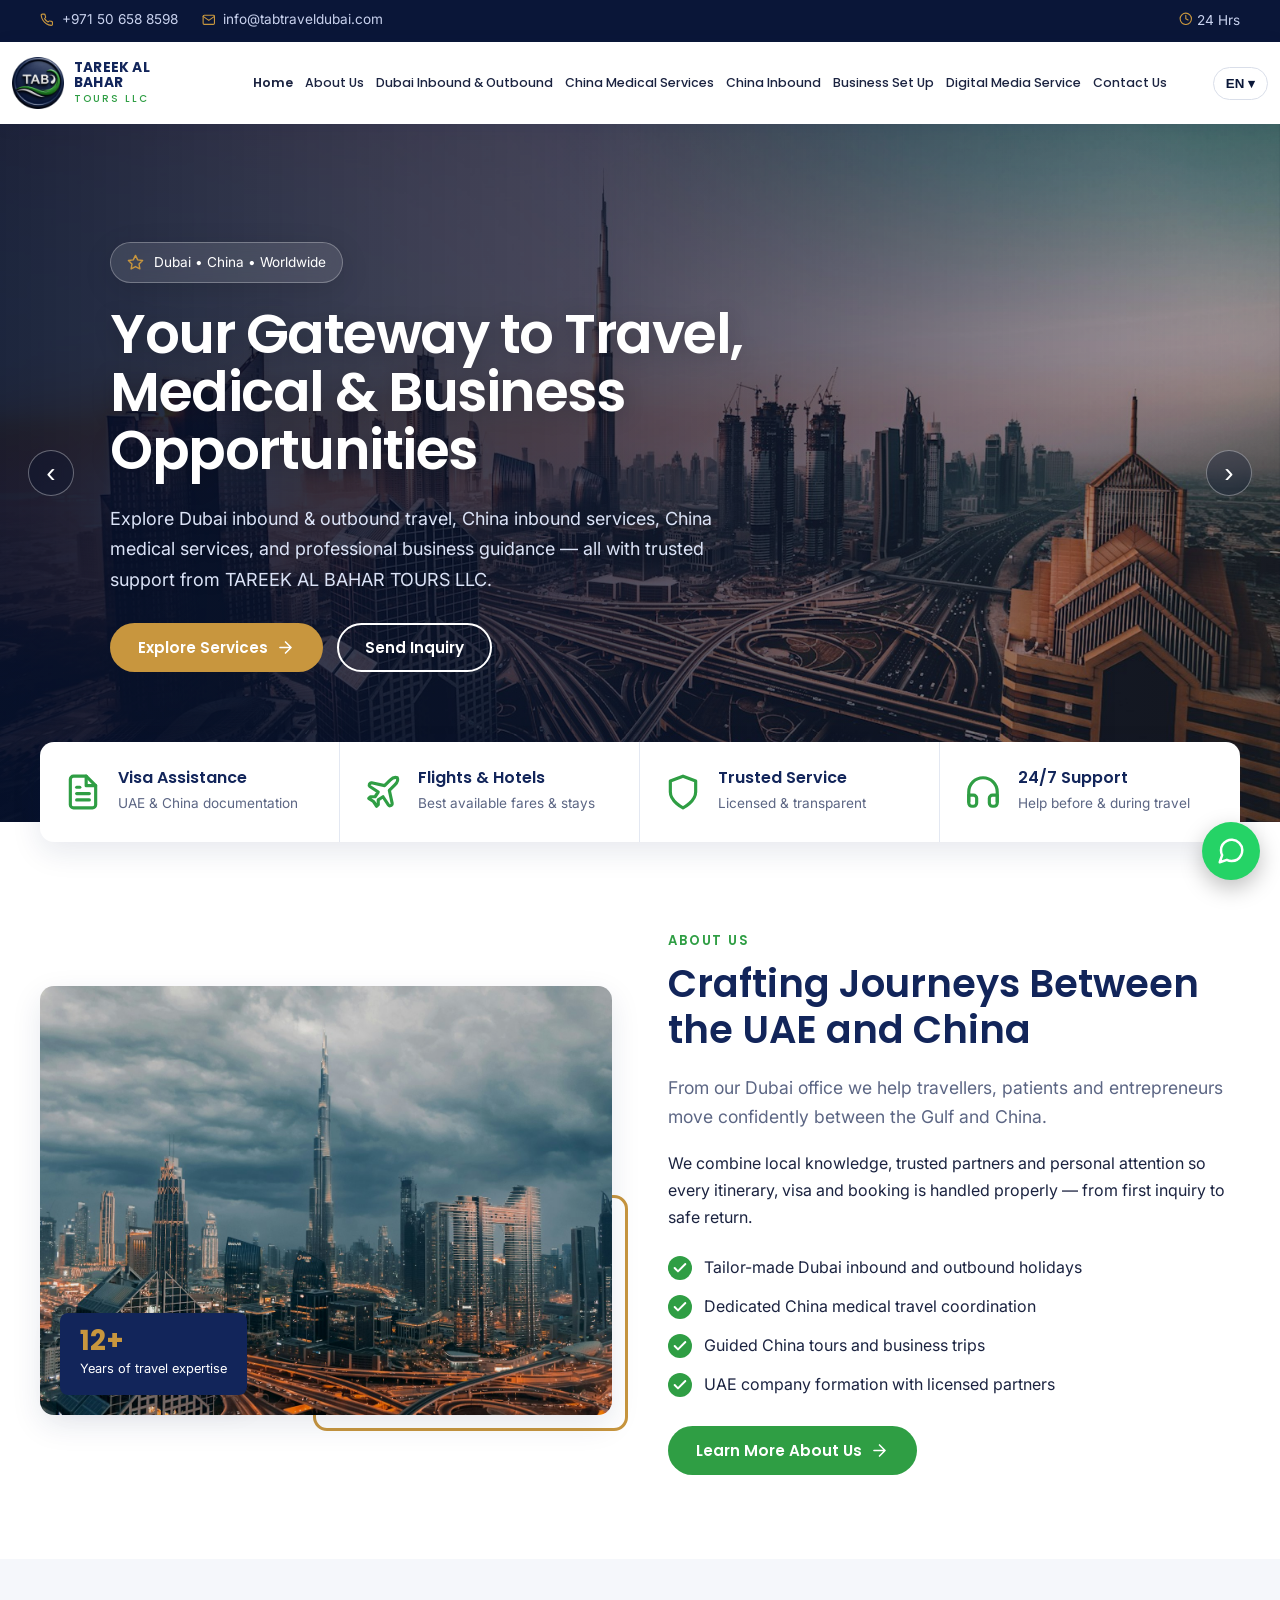
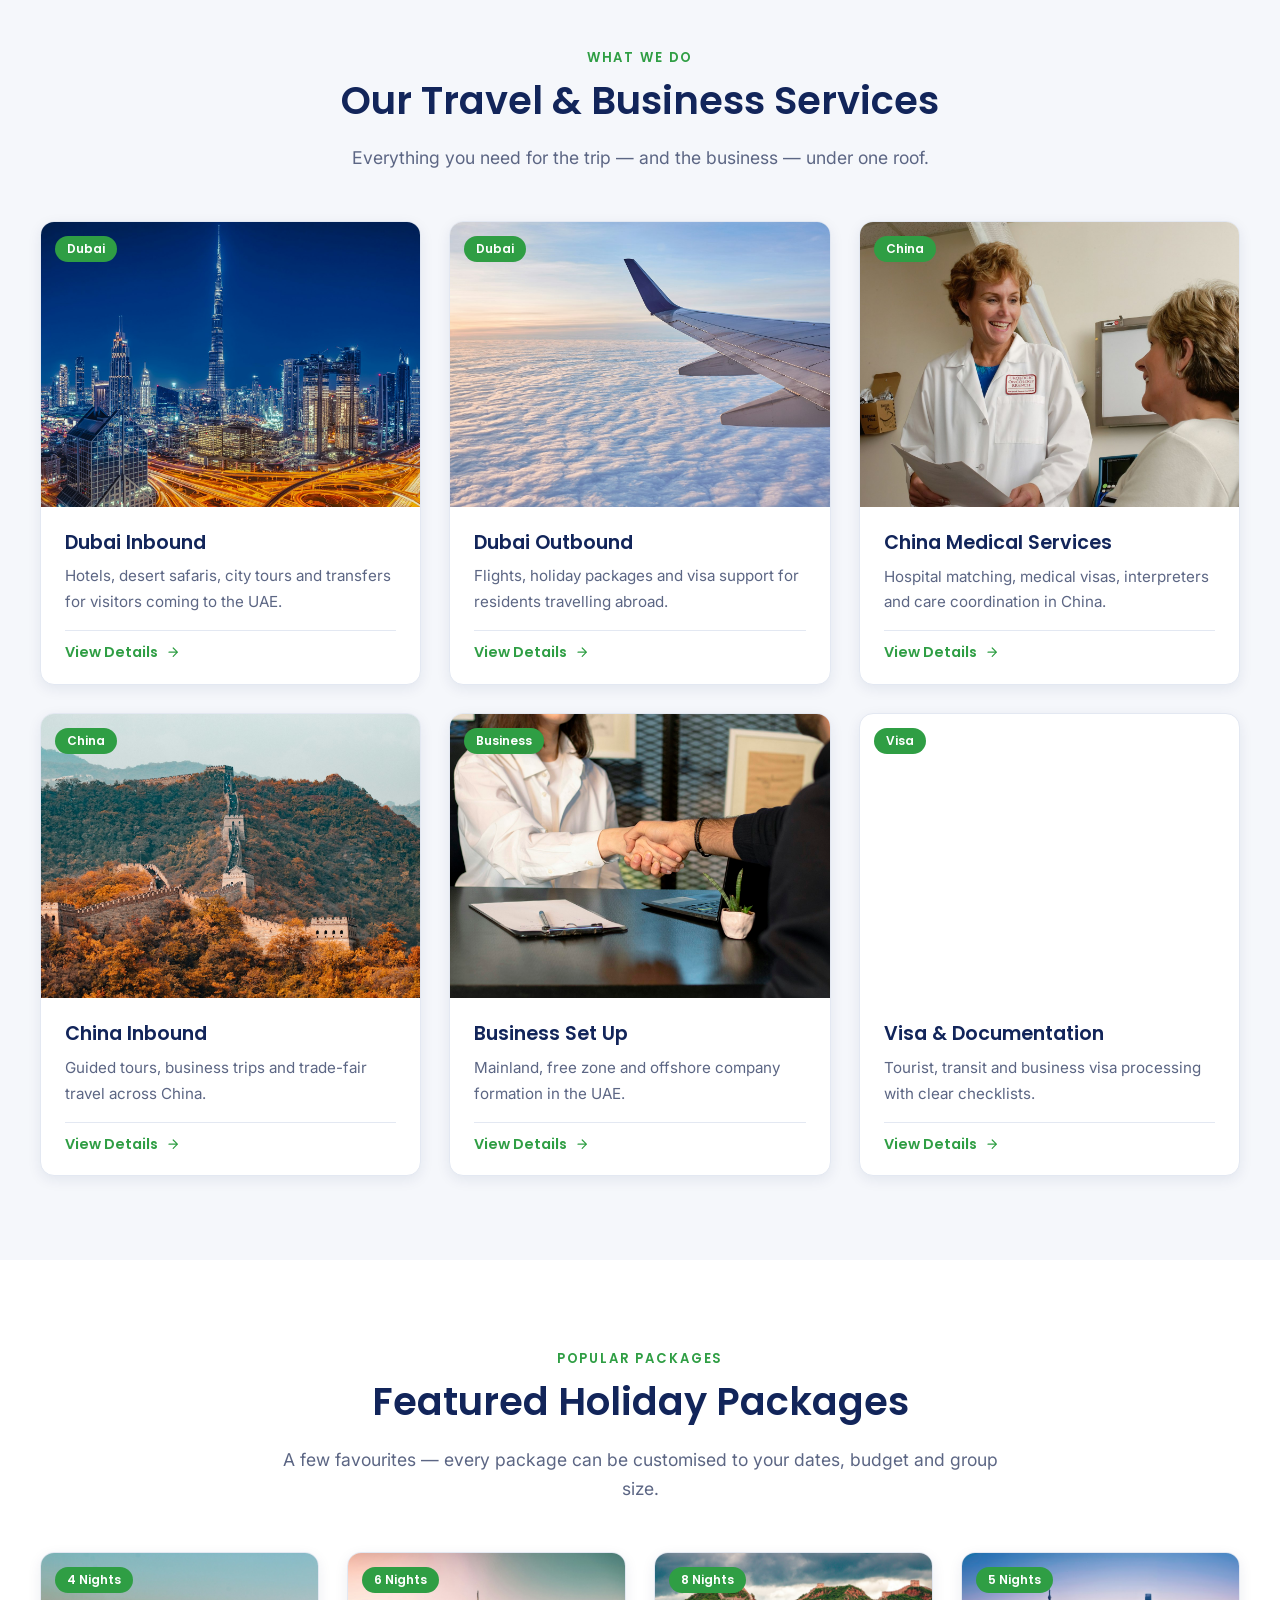
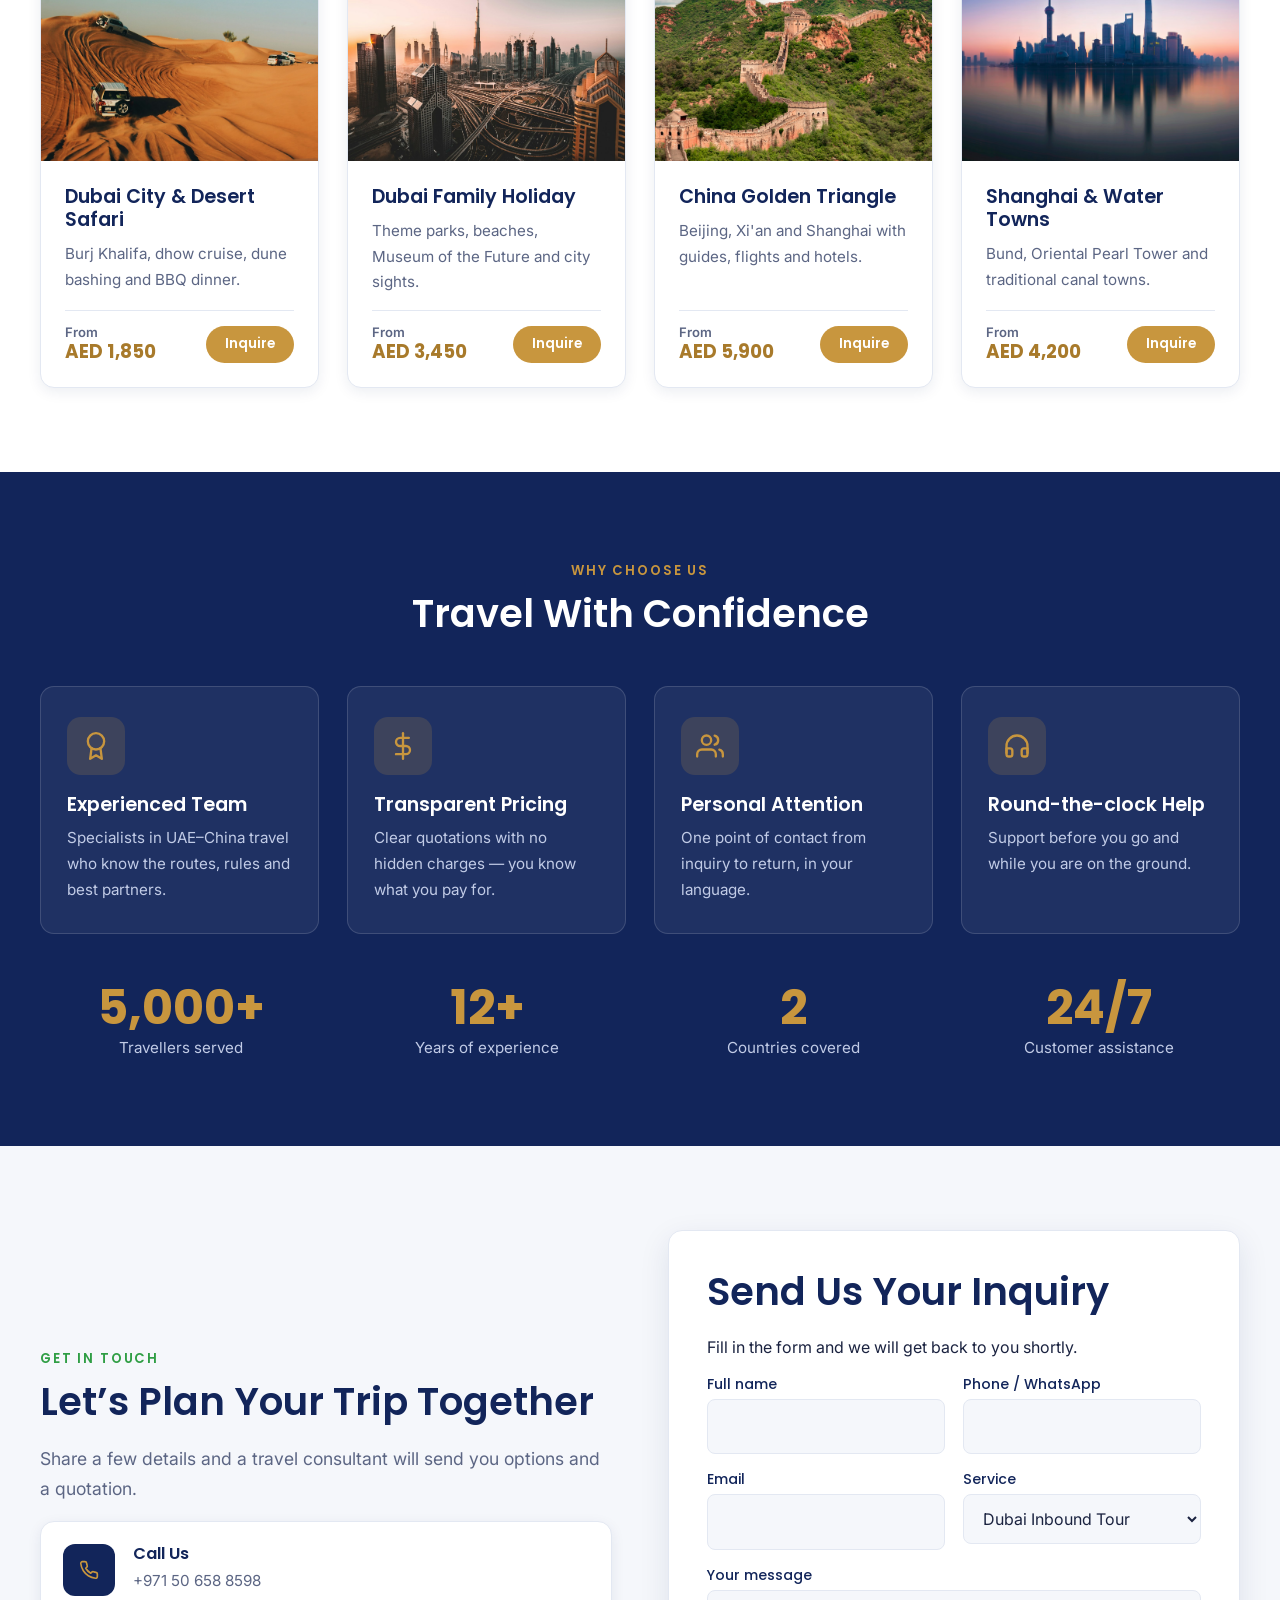
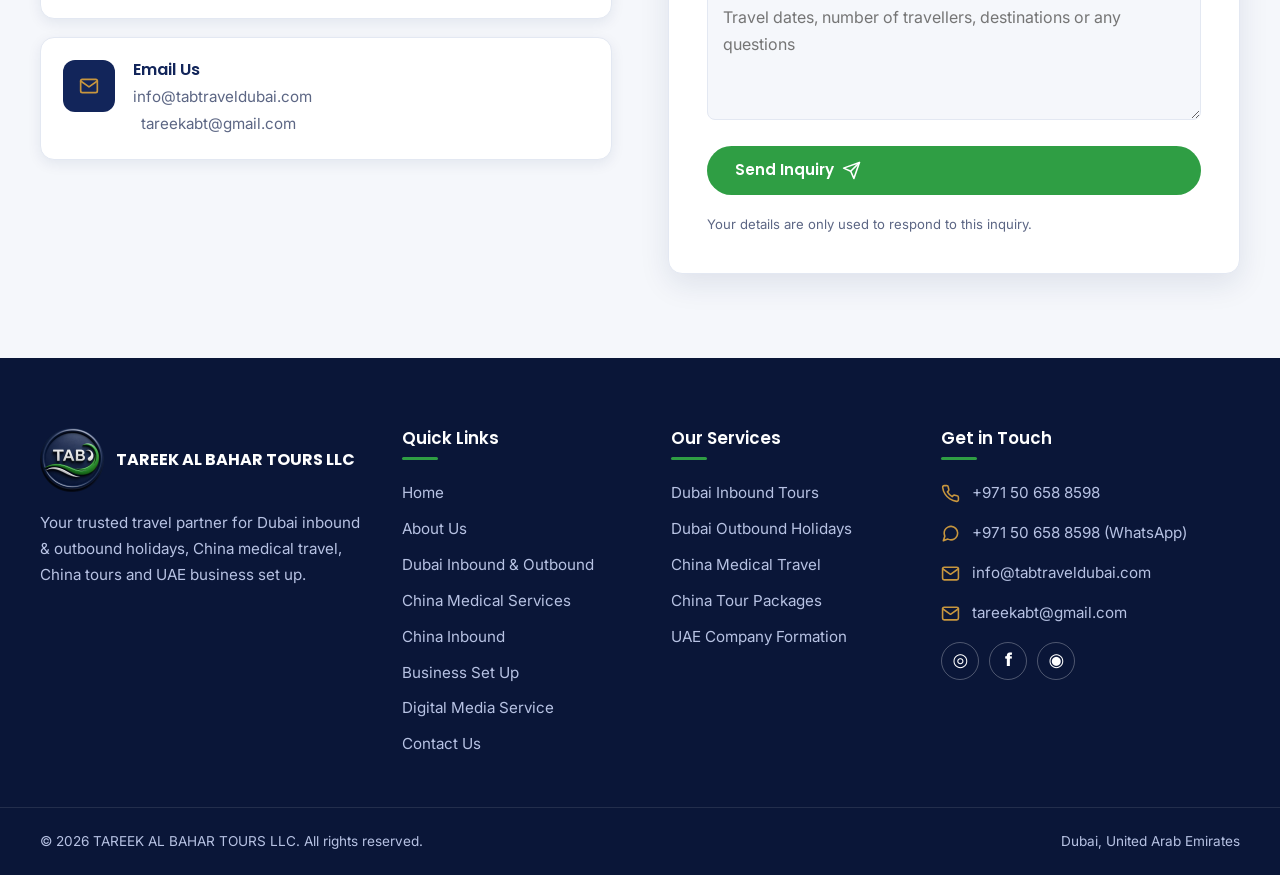
==== index.html @ f05c9b4d "chnaged_abouts" ====
<!DOCTYPE html>

<html lang="en">
<head>
<meta charset="utf-8"/>
<meta content="width=device-width, initial-scale=1" name="viewport"/>
<title>TAREEK AL BAHAR TOURS LLC | Dubai &amp; China Travel Agency</title>
<meta content="TAREEK AL BAHAR TOURS LLC is a Dubai travel agency offering Dubai inbound &amp; outbound holidays, China medical services, China tours and UAE business set up." name="description"/>
<link href="https://www.tareekalbahartours.com/" rel="canonical"/>
<meta content="#12255a" name="theme-color"/>
<meta content="website" property="og:type"/>
<meta content="TAREEK AL BAHAR TOURS LLC" property="og:site_name"/>
<meta content="TAREEK AL BAHAR TOURS LLC | Dubai &amp; China Travel Agency" property="og:title"/>
<meta content="TAREEK AL BAHAR TOURS LLC is a Dubai travel agency offering Dubai inbound &amp; outbound holidays, China medical services, China tours and UAE business set up." property="og:description"/>
<meta content="https://www.tareekalbahartours.com/" property="og:url"/>
<meta content="https://www.tareekalbahartours.com/assets/img/hero-dubai.jpg" property="og:image"/>
<meta content="summary_large_image" name="twitter:card"/>
<link href="assets/img/favicon.png" rel="icon" type="image/png"/>
<link href="assets/img/apple-touch-icon.png" rel="apple-touch-icon"/>
<link href="https://fonts.googleapis.com" rel="preconnect"/>
<link crossorigin="" href="https://fonts.gstatic.com" rel="preconnect"/>
<link href="https://fonts.googleapis.com/css2?family=Inter:wght@400;500;600&amp;family=Poppins:wght@500;600;700&amp;display=swap" rel="stylesheet"/>
<link href="assets/css/style.css" rel="stylesheet"/>
<script type="application/ld+json">
{
  "@context": "https://schema.org",
  "@type": "TravelAgency",
  "name": "TAREEK AL BAHAR TOURS LLC",
  "url": "https://www.tareekalbahartours.com/",
  "logo": "https://www.tareekalbahartours.com/assets/img/logo.png",
  "image": "https://www.tareekalbahartours.com/assets/img/hero-dubai.jpg",
  "telephone": "+971 50 658 8598",
  "email": "info@tabtraveldubai.com",
  "address": {"@type": "PostalAddress", "streetAddress": "Dubai, United Arab Emirates", "addressLocality": "Dubai", "addressCountry": "AE"},
  "areaServed": ["AE", "CN"]
}
</script>
<link as="image" href="assets/img/hero-dubai.jpg" rel="preload"/>
<link as="image" href="assets/img/china-shanghai-night.jpg" rel="preload"/>
</head>
<body>
<svg aria-hidden="true" style="display:none" xmlns="http://www.w3.org/2000/svg"><symbol id="i-phone" viewbox="0 0 24 24"><path d="M22 16.92v3a2 2 0 0 1-2.18 2 19.79 19.79 0 0 1-8.63-3.07 19.5 19.5 0 0 1-6-6 19.79 19.79 0 0 1-3.07-8.67A2 2 0 0 1 4.11 2h3a2 2 0 0 1 2 1.72 12.84 12.84 0 0 0 .7 2.81 2 2 0 0 1-.45 2.11L8.09 9.91a16 16 0 0 0 6 6l1.27-1.27a2 2 0 0 1 2.11-.45 12.84 12.84 0 0 0 2.81.7A2 2 0 0 1 22 16.92z"></path></symbol><symbol id="i-mail" viewbox="0 0 24 24"><path d="M4 4h16a2 2 0 0 1 2 2v12a2 2 0 0 1-2 2H4a2 2 0 0 1-2-2V6a2 2 0 0 1 2-2z"></path><path d="M22 6l-10 7L2 6"></path></symbol><symbol id="i-pin" viewbox="0 0 24 24"><path d="M21 10c0 7-9 13-9 13s-9-6-9-13a9 9 0 0 1 18 0z"></path><circle cx="12" cy="10" r="3"></circle></symbol><symbol id="i-clock" viewbox="0 0 24 24"><circle cx="12" cy="12" r="10"></circle><path d="M12 6v6l4 2"></path></symbol><symbol id="i-check" viewbox="0 0 24 24"><path d="M20 6L9 17l-5-5"></path></symbol><symbol id="i-arrow" viewbox="0 0 24 24"><path d="M5 12h14M12 5l7 7-7 7"></path></symbol><symbol id="i-globe" viewbox="0 0 24 24"><circle cx="12" cy="12" r="10"></circle><path d="M2 12h20"></path><path d="M12 2a15.3 15.3 0 0 1 4 10 15.3 15.3 0 0 1-4 10 15.3 15.3 0 0 1-4-10 15.3 15.3 0 0 1 4-10z"></path></symbol><symbol id="i-briefcase" viewbox="0 0 24 24"><rect height="14" rx="2" width="20" x="2" y="7"></rect><path d="M16 21V5a2 2 0 0 0-2-2h-4a2 2 0 0 0-2 2v16"></path></symbol><symbol id="i-heart" viewbox="0 0 24 24"><path d="M20.84 4.61a5.5 5.5 0 0 0-7.78 0L12 5.67l-1.06-1.06a5.5 5.5 0 0 0-7.78 7.78l1.06 1.06L12 21.23l7.78-7.78 1.06-1.06a5.5 5.5 0 0 0 0-7.78z"></path></symbol><symbol id="i-shield" viewbox="0 0 24 24"><path d="M12 22s8-4 8-10V5l-8-3-8 3v7c0 6 8 10 8 10z"></path></symbol><symbol id="i-users" viewbox="0 0 24 24"><path d="M17 21v-2a4 4 0 0 0-4-4H5a4 4 0 0 0-4 4v2"></path><circle cx="9" cy="7" r="4"></circle><path d="M23 21v-2a4 4 0 0 0-3-3.87"></path><path d="M16 3.13a4 4 0 0 1 0 7.75"></path></symbol><symbol id="i-star" viewbox="0 0 24 24"><polygon points="12 2 15.09 8.26 22 9.27 17 14.14 18.18 21.02 12 17.77 5.82 21.02 7 14.14 2 9.27 8.91 8.26 12 2"></polygon></symbol><symbol id="i-file" viewbox="0 0 24 24"><path d="M14 2H6a2 2 0 0 0-2 2v16a2 2 0 0 0 2 2h12a2 2 0 0 0 2-2V8z"></path><path d="M14 2v6h6"></path><path d="M16 13H8"></path><path d="M16 17H8"></path><path d="M10 9H8"></path></symbol><symbol id="i-send" viewbox="0 0 24 24"><path d="M22 2L11 13"></path><path d="M22 2l-7 20-4-9-9-4 20-7z"></path></symbol><symbol id="i-compass" viewbox="0 0 24 24"><circle cx="12" cy="12" r="10"></circle><polygon points="16.24 7.76 14.12 14.12 7.76 16.24 9.88 9.88 16.24 7.76"></polygon></symbol><symbol id="i-home" viewbox="0 0 24 24"><path d="M3 9l9-7 9 7v11a2 2 0 0 1-2 2H5a2 2 0 0 1-2-2z"></path><path d="M9 22V12h6v10"></path></symbol><symbol id="i-nav" viewbox="0 0 24 24"><polygon points="3 11 22 2 13 21 11 13 3 11"></polygon></symbol><symbol id="i-sun" viewbox="0 0 24 24"><circle cx="12" cy="12" r="5"></circle><path d="M12 1v2M12 21v2M4.22 4.22l1.42 1.42M18.36 18.36l1.42 1.42M1 12h2M21 12h2M4.22 19.78l1.42-1.42M18.36 5.64l1.42-1.42"></path></symbol><symbol id="i-award" viewbox="0 0 24 24"><circle cx="12" cy="8" r="7"></circle><path d="M8.21 13.89L7 23l5-3 5 3-1.21-9.12"></path></symbol><symbol id="i-headset" viewbox="0 0 24 24"><path d="M3 18v-6a9 9 0 0 1 18 0v6"></path><path d="M21 19a2 2 0 0 1-2 2h-1a2 2 0 0 1-2-2v-3a2 2 0 0 1 2-2h3zM3 19a2 2 0 0 0 2 2h1a2 2 0 0 0 2-2v-3a2 2 0 0 0-2-2H3z"></path></symbol><symbol id="i-dollar" viewbox="0 0 24 24"><path d="M12 1v22"></path><path d="M17 5H9.5a3.5 3.5 0 0 0 0 7h5a3.5 3.5 0 0 1 0 7H6"></path></symbol><symbol id="i-chat" viewbox="0 0 24 24"><path d="M21 11.5a8.38 8.38 0 0 1-.9 3.8 8.5 8.5 0 0 1-7.6 4.7 8.38 8.38 0 0 1-3.8-.9L3 21l1.9-5.7a8.38 8.38 0 0 1-.9-3.8 8.5 8.5 0 0 1 4.7-7.6 8.38 8.38 0 0 1 3.8-.9h.5a8.48 8.48 0 0 1 8 8v.5z"></path></symbol><symbol id="i-menu" viewbox="0 0 24 24"><path d="M3 12h18M3 6h18M3 18h18"></path></symbol><symbol id="i-building" viewbox="0 0 24 24"><rect height="20" rx="2" width="16" x="4" y="2"></rect><path d="M9 22v-4h6v4"></path><path d="M8 6h.01M12 6h.01M16 6h.01M8 10h.01M12 10h.01M16 10h.01M8 14h.01M12 14h.01M16 14h.01"></path></symbol><symbol id="i-clipboard" viewbox="0 0 24 24"><path d="M16 4h2a2 2 0 0 1 2 2v14a2 2 0 0 1-2 2H6a2 2 0 0 1-2-2V6a2 2 0 0 1 2-2h2"></path><rect height="4" rx="1" width="8" x="8" y="2"></rect></symbol><symbol id="i-map" viewbox="0 0 24 24"><path d="M1 6v16l7-4 8 4 7-4V2l-7 4-8-4-7 4z"></path><path d="M8 2v16"></path><path d="M16 6v16"></path></symbol><symbol id="i-calendar" viewbox="0 0 24 24"><rect height="18" rx="2" width="18" x="3" y="4"></rect><path d="M16 2v4M8 2v4M3 10h18"></path></symbol><symbol id="i-plane" viewbox="0 0 24 24"><path d="M17.8 19.2L16 11l3.5-3.5C21 6 21.5 4 21 3c-1-.5-3 0-4.5 1.5L13 8 4.8 6.2c-.5-.1-.9.1-1.1.5l-.3.5c-.2.5-.1 1 .3 1.3L9 12l-2 3H4l-1 1 3 2 2 3 1-1v-3l3-2 3.5 5.3c.3.4.8.5 1.3.3l.5-.2c.4-.3.6-.7.5-1.2z"></path></symbol><symbol id="i-stetho" viewbox="0 0 24 24"><path d="M4.8 2.3A.3.3 0 1 0 5 2H4a2 2 0 0 0-2 2v5a6 6 0 0 0 6 6 6 6 0 0 0 6-6V4a2 2 0 0 0-2-2h-1a.2.2 0 1 0 .3.3"></path><path d="M8 15v1a6 6 0 0 0 6 6 6 6 0 0 0 6-6v-4"></path><circle cx="20" cy="10" r="2"></circle></symbol><symbol id="i-translate" viewbox="0 0 24 24"><path d="M5 8l6 6"></path><path d="M4 14l6-6 2-3"></path><path d="M2 5h12"></path><path d="M7 2h1"></path><path d="M22 22l-5-10-5 10"></path><path d="M14 18h6"></path></symbol><symbol id="i-bed" viewbox="0 0 24 24"><path d="M2 4v16"></path><path d="M2 8h18a2 2 0 0 1 2 2v10"></path><path d="M2 17h20"></path><path d="M6 8v9"></path></symbol></svg>
<a class="skip-link" href="#main">Skip to content</a>
<div id="site-header"><div class="topbar">
<div class="container topbar__inner">
<ul class="topbar__list">
<li><a href="tel:+971506588598"><svg aria-hidden="true" class="icon"><use href="#i-phone"></use></svg> +971 50 658 8598</a></li>
<li><a href="mailto:info@tabtraveldubai.com"><svg aria-hidden="true" class="icon"><use href="#i-mail"></use></svg> info@tabtraveldubai.com</a></li>
</ul>
<ul class="topbar__list topbar__list--right">
<li><svg aria-hidden="true" class="icon"><use href="#i-clock"></use></svg> 24 Hrs</li>
</ul>
</div>
</div>
<header class="site-header">
<div class="container site-header__inner">
<a aria-label="TAREEK AL BAHAR TOURS LLC – home" class="brand" aria-current="page" href="./index.html">
<img alt="TAREEK AL BAHAR TOURS logo" height="512" src="./assets/img/logo.png" width="512"/>
<span class="brand__name">TAREEK AL BAHAR<small>TOURS LLC</small></span>
</a>
<nav aria-label="Main navigation" class="main-nav" id="main-nav">
<ul class="main-nav__list"><li><a aria-current="page" href="./index.html">Home</a></li><li><a href="./about-us/index.html">About Us</a></li><li><a href="./dubai-inbound-outbound/index.html">Dubai Inbound &amp; Outbound</a></li><li><a href="./china-medical-services/index.html">China Medical Services</a></li><li><a href="./china-inbound/index.html">China Inbound</a></li><li><a href="./business-setup/index.html">Business Set Up</a></li><li><a href="./digital-media-service/index.html">Digital Media Service</a></li><li><a href="./contact-us/index.html">Contact Us</a></li></ul>
</nav>
<div class="header-cta">
<a class="btn btn--primary btn--sm" href="./contact-us/index.html">Send Inquiry</a>
<div class="lang-switcher"><button aria-label="Change language" class="lang-btn" type="button"><span>EN</span> ▾</button><div class="lang-menu"><button class="lang-option" data-lang="en" type="button">English</button><button class="lang-option" data-lang="zh" type="button">中文</button><button class="lang-option" data-lang="ar" type="button">العربية</button></div></div><button aria-controls="main-nav" aria-expanded="false" aria-label="Toggle menu" class="nav-toggle" type="button"><svg aria-hidden="true" class="icon"><use href="#i-menu"></use></svg></button>
</div>
</div>
</header></div>
<main id="main">
<section class="hero hero--slider" data-hero-slider="">
<div aria-hidden="true" class="hero__slides">
<div class="hero__slide is-active" style="background-image:url('assets/img/hero-dubai.jpg')"></div>
<div class="hero__slide" style="background-image:url('assets/img/china-shanghai-night.jpg')"></div>
<div class="hero__slide" style="background-image:url('assets/img/medical-clinic.jpg')"></div>
<div class="hero__slide" style="background-image:url('assets/img/business-meeting.jpg')"></div>
</div>
<div class="container hero__content hero__content--animated">
<span class="hero__badge"><svg aria-hidden="true" class="icon"><use href="#i-star"></use></svg> Dubai • China • Worldwide</span>
<h1>Your Gateway to Travel, Medical &amp; Business Opportunities</h1>
<p>Explore Dubai inbound &amp; outbound travel, China inbound services, China medical services, and professional business guidance — all with trusted support from TAREEK AL BAHAR TOURS LLC.</p>
<div class="hero__actions">
<a class="btn btn--primary" href="#services">Explore Services <svg aria-hidden="true" class="icon"><use href="#i-arrow"></use></svg></a>
<a class="btn btn--outline" href="contact-us/index.html">Send Inquiry</a>
</div>
</div>
<button aria-label="Previous slide" class="hero__arrow hero__arrow--prev" type="button">‹</button><button aria-label="Next slide" class="hero__arrow hero__arrow--next" type="button">›</button><div aria-label="Hero slides" class="hero__dots"><button aria-label="Slide 1" class="hero__dot is-active"></button><button aria-label="Slide 2" class="hero__dot"></button><button aria-label="Slide 3" class="hero__dot"></button><button aria-label="Slide 4" class="hero__dot"></button></div></section>
<section aria-label="Highlights" class="quick-strip">
<div class="container">
<div class="quick-strip__grid">
<div class="quick-strip__item"><svg aria-hidden="true" class="icon"><use href="#i-file"></use></svg><div><strong>Visa Assistance</strong><span>UAE &amp; China documentation</span></div></div>
<div class="quick-strip__item"><svg aria-hidden="true" class="icon"><use href="#i-plane"></use></svg><div><strong>Flights &amp; Hotels</strong><span>Best available fares &amp; stays</span></div></div>
<div class="quick-strip__item"><svg aria-hidden="true" class="icon"><use href="#i-shield"></use></svg><div><strong>Trusted Service</strong><span>Licensed &amp; transparent</span></div></div>
<div class="quick-strip__item"><svg aria-hidden="true" class="icon"><use href="#i-headset"></use></svg><div><strong>24/7 Support</strong><span>Help before &amp; during travel</span></div></div>
</div>
</div>
</section>
<section aria-labelledby="about-title" class="section reveal-section">
<div class="container split">
<div class="split__media">
<img alt="Downtown Dubai skyline with Burj Khalifa" decoding="async" height="1040" loading="lazy" src="assets/img/dubai-skyline.jpg" width="1600"/>
<div class="split__badge"><strong>12+</strong><span>Years of travel expertise</span></div>
</div>
<div>
<span class="eyebrow">About Us</span>
<h2 id="about-title">Crafting Journeys Between the UAE and China</h2>
<p class="lead">From our Dubai office we help travellers, patients and entrepreneurs move confidently between the Gulf and China.</p>
<p>We combine local knowledge, trusted partners and personal attention so every itinerary, visa and booking is handled properly — from first inquiry to safe return.</p>
<ul class="check-list"><li><svg aria-hidden="true" class="icon"><use href="#i-check"></use></svg> <span>Tailor-made Dubai inbound and outbound holidays</span></li><li><svg aria-hidden="true" class="icon"><use href="#i-check"></use></svg> <span>Dedicated China medical travel coordination</span></li><li><svg aria-hidden="true" class="icon"><use href="#i-check"></use></svg> <span>Guided China tours and business trips</span></li><li><svg aria-hidden="true" class="icon"><use href="#i-check"></use></svg> <span>UAE company formation with licensed partners</span></li></ul>
<a class="btn btn--green" href="about-us/index.html">Learn More About Us <svg aria-hidden="true" class="icon"><use href="#i-arrow"></use></svg></a>
</div>
</div>
</section>
<section aria-labelledby="services-title" class="section reveal-section section--alt" id="services">
<div class="container">
<div class="section-head"><span class="eyebrow">What We Do</span><h2 id="services-title">Our Travel &amp; Business Services</h2><p class="lead">Everything you need for the trip — and the business — under one roof.</p></div>
<div class="grid grid--3">
<article class="card"><div class="card__media"><img alt="Dubai skyline at night" decoding="async" height="1067" loading="lazy" src="assets/img/dubai-night.jpg" width="1600"/><span class="card__tag">Dubai</span></div><div class="card__body"><h3>Dubai Inbound</h3><p>Hotels, desert safaris, city tours and transfers for visitors coming to the UAE.</p><div class="card__foot"><a class="card__link" href="dubai-inbound-outbound/index.html#inbound">View Details <svg aria-hidden="true" class="icon"><use href="#i-arrow"></use></svg></a></div></div></article>
<article class="card"><div class="card__media"><img alt="Aeroplane wing above the clouds" decoding="async" height="1067" loading="lazy" src="assets/img/travel-flight.jpg" width="1600"/><span class="card__tag">Dubai</span></div><div class="card__body"><h3>Dubai Outbound</h3><p>Flights, holiday packages and visa support for residents travelling abroad.</p><div class="card__foot"><a class="card__link" href="dubai-inbound-outbound/index.html#outbound">View Details <svg aria-hidden="true" class="icon"><use href="#i-arrow"></use></svg></a></div></div></article>
<article class="card"><div class="card__media"><img alt="Doctor consulting a patient" decoding="async" height="1043" loading="lazy" src="assets/img/medical-consult.jpg" width="1600"/><span class="card__tag">China</span></div><div class="card__body"><h3>China Medical Services</h3><p>Hospital matching, medical visas, interpreters and care coordination in China.</p><div class="card__foot"><a class="card__link" href="china-medical-services/index.html">View Details <svg aria-hidden="true" class="icon"><use href="#i-arrow"></use></svg></a></div></div></article>
<article class="card"><div class="card__media"><img alt="Great Wall of China" decoding="async" height="1067" loading="lazy" src="assets/img/china-wall.jpg" width="1600"/><span class="card__tag">China</span></div><div class="card__body"><h3>China Inbound</h3><p>Guided tours, business trips and trade-fair travel across China.</p><div class="card__foot"><a class="card__link" href="china-inbound/index.html">View Details <svg aria-hidden="true" class="icon"><use href="#i-arrow"></use></svg></a></div></div></article>
<article class="card"><div class="card__media"><img alt="Business partners shaking hands" decoding="async" height="1066" loading="lazy" src="assets/img/business-handshake.jpg" width="1600"/><span class="card__tag">Business</span></div><div class="card__body"><h3>Business Set Up</h3><p>Mainland, free zone and offshore company formation in the UAE.</p><div class="card__foot"><a class="card__link" href="business-setup/index.html">View Details <svg aria-hidden="true" class="icon"><use href="#i-arrow"></use></svg></a></div></div></article>
<article class="card"><div class="card__media"><img alt="Camels resting in the Dubai desert" decoding="async" height="1210" loading="lazy" src="assets/img/dubai-desert.jpg" width="1600"/><span class="card__tag">Visa</span></div><div class="card__body"><h3>Visa &amp; Documentation</h3><p>Tourist, transit and business visa processing with clear checklists.</p><div class="card__foot"><a class="card__link" href="dubai-inbound-outbound/index.html#visas">View Details <svg aria-hidden="true" class="icon"><use href="#i-arrow"></use></svg></a></div></div></article>
</div>
</div>
</section>
<section aria-labelledby="packages-title" class="section reveal-section">
<div class="container">
<div class="section-head"><span class="eyebrow">Popular Packages</span><h2 id="packages-title">Featured Holiday Packages</h2><p class="lead">A few favourites — every package can be customised to your dates, budget and group size.</p></div>
<div class="grid grid--4">
<article class="card"><div class="card__media"><img alt="Desert safari vehicles on the dunes" decoding="async" height="1067" loading="lazy" src="assets/img/dubai-safari.jpg" width="1600"/><span class="card__tag">4 Nights</span></div><div class="card__body"><h3>Dubai City &amp; Desert Safari</h3><p>Burj Khalifa, dhow cruise, dune bashing and BBQ dinner.</p><div class="card__foot"><span class="card__price">From<strong>AED 1,850</strong></span><a class="btn btn--primary btn--sm" href="contact-us/index.html">Inquire</a></div></div></article>
<article class="card"><div class="card__media"><img alt="Burj Khalifa and Dubai highways" decoding="async" height="1067" loading="lazy" src="assets/img/hero-dubai.jpg" width="1600"/><span class="card__tag">6 Nights</span></div><div class="card__body"><h3>Dubai Family Holiday</h3><p>Theme parks, beaches, Museum of the Future and city sights.</p><div class="card__foot"><span class="card__price">From<strong>AED 3,450</strong></span><a class="btn btn--primary btn--sm" href="contact-us/index.html">Inquire</a></div></div></article>
<article class="card"><div class="card__media"><img alt="Great Wall winding over green mountains" decoding="async" height="1067" loading="lazy" src="assets/img/china-wall-green.jpg" width="1600"/><span class="card__tag">8 Nights</span></div><div class="card__body"><h3>China Golden Triangle</h3><p>Beijing, Xi'an and Shanghai with guides, flights and hotels.</p><div class="card__foot"><span class="card__price">From<strong>AED 5,900</strong></span><a class="btn btn--primary btn--sm" href="contact-us/index.html">Inquire</a></div></div></article>
<article class="card"><div class="card__media"><img alt="Shanghai skyline reflecting in the river" decoding="async" height="917" loading="lazy" src="assets/img/china-shanghai.jpg" width="1600"/><span class="card__tag">5 Nights</span></div><div class="card__body"><h3>Shanghai &amp; Water Towns</h3><p>Bund, Oriental Pearl Tower and traditional canal towns.</p><div class="card__foot"><span class="card__price">From<strong>AED 4,200</strong></span><a class="btn btn--primary btn--sm" href="contact-us/index.html">Inquire</a></div></div></article>
</div>
</div>
</section>
<section aria-labelledby="why-title" class="section reveal-section section--navy">
<div class="container">
<div class="section-head"><span class="eyebrow">Why Choose Us</span><h2 id="why-title">Travel With Confidence</h2></div>
<div class="grid grid--4"><div class="icon-box"><div class="icon-box__icon"><svg aria-hidden="true" class="icon"><use href="#i-award"></use></svg></div><h3>Experienced Team</h3><p>Specialists in UAE–China travel who know the routes, rules and best partners.</p></div><div class="icon-box"><div class="icon-box__icon"><svg aria-hidden="true" class="icon"><use href="#i-dollar"></use></svg></div><h3>Transparent Pricing</h3><p>Clear quotations with no hidden charges — you know what you pay for.</p></div><div class="icon-box"><div class="icon-box__icon"><svg aria-hidden="true" class="icon"><use href="#i-users"></use></svg></div><h3>Personal Attention</h3><p>One point of contact from inquiry to return, in your language.</p></div><div class="icon-box"><div class="icon-box__icon"><svg aria-hidden="true" class="icon"><use href="#i-headset"></use></svg></div><h3>Round-the-clock Help</h3><p>Support before you go and while you are on the ground.</p></div></div>
<div class="section-gap"></div>
<div class="stats"><div class="stats__item"><strong>5,000+</strong><span>Travellers served</span></div><div class="stats__item"><strong>12+</strong><span>Years of experience</span></div><div class="stats__item"><strong>2</strong><span>Countries covered</span></div><div class="stats__item"><strong>24/7</strong><span>Customer assistance</span></div></div>
</div>
</section>
<section aria-labelledby="enquiry-title" class="section reveal-section section--alt">
<div class="container split">
<div>
<span class="eyebrow">Get in Touch</span>
<h2 id="enquiry-title">Let’s Plan Your Trip Together</h2>
<p class="lead">Share a few details and a travel consultant will send you options and a quotation.</p>
<div class="contact-cards">
<div class="contact-card"><div class="contact-card__icon"><svg aria-hidden="true" class="icon"><use href="#i-phone"></use></svg></div><div><h3>Call Us</h3><a href="tel:+971506588598">+971 50 658 8598</a></div></div>
<div class="contact-card"><div class="contact-card__icon"><svg aria-hidden="true" class="icon"><use href="#i-mail"></use></svg></div><div><h3>Email Us</h3><a href="mailto:info@tabtraveldubai.com">info@tabtraveldubai.com</a> <span class="additional-email" style="display:inline-block;margin-left:8px"><a href="mailto:tareekabt@gmail.com">tareekabt@gmail.com</a></span></div></div>
</div>
</div>
<div class="form-card">
<h2>Send Us Your Inquiry</h2>
<p>Fill in the form and we will get back to you shortly.</p>
<form action="#" class="form" data-enquiry="" data-whatsapp="971506588598" method="post">
<div class="form__row">
<div><label for="f-name">Full name</label><input autocomplete="name" id="f-name" name="Name" required="" type="text"/></div>
<div><label for="f-phone">Phone / WhatsApp</label><input autocomplete="tel" id="f-phone" name="Phone" required="" type="tel"/></div>
</div>
<div class="form__row">
<div><label for="f-email">Email</label><input autocomplete="email" id="f-email" name="Email" required="" type="email"/></div>
<div><label for="f-service">Service</label><select id="f-service" name="Service"><option>Dubai Inbound Tour</option><option>Dubai Outbound Holiday</option><option>UAE / Other Visa</option><option>China Medical Services</option><option>China Inbound Tour</option><option>Business Set Up</option><option>Other</option></select></div>
</div>
<div><label for="f-msg">Your message</label><textarea id="f-msg" name="Message" placeholder="Travel dates, number of travellers, destinations or any questions"></textarea></div>
<button class="btn btn--green" type="submit">Send Inquiry <svg aria-hidden="true" class="icon"><use href="#i-send"></use></svg></button>
<p class="form__status" role="status">Thank you! Your inquiry is opening in WhatsApp — press send to reach our team.</p>
<p class="form__note">Your details are only used to respond to this inquiry.</p>
</form>
</div>
</div>
</section>
</main>
<div id="site-footer"><footer class="site-footer">
<div class="container footer-grid">
<div>
<div class="footer-brand">
<img alt="TAREEK AL BAHAR TOURS logo" height="512" loading="lazy" src="./assets/img/logo.png" width="512"/>
<span>TAREEK AL BAHAR TOURS LLC</span>
</div>
<p>Your trusted travel partner for Dubai inbound &amp; outbound holidays, China medical travel, China tours and UAE business set up.</p>
</div>
<div>
<h3>Quick Links</h3>
<ul class="footer-links"><li><a href="./index.html">Home</a></li><li><a href="./about-us/index.html">About Us</a></li><li><a href="./dubai-inbound-outbound/index.html">Dubai Inbound &amp; Outbound</a></li><li><a href="./china-medical-services/index.html">China Medical Services</a></li><li><a href="./china-inbound/index.html">China Inbound</a></li><li><a href="./business-setup/index.html">Business Set Up</a></li><li><a href="./digital-media-service/index.html">Digital Media Service</a></li><li><a href="./contact-us/index.html">Contact Us</a></li></ul>
</div>
<div>
<h3>Our Services</h3>
<ul class="footer-links">
<li><a href="./dubai-inbound-outbound/index.html#inbound">Dubai Inbound Tours</a></li>
<li><a href="./dubai-inbound-outbound/index.html#outbound">Dubai Outbound Holidays</a></li>
<li><a href="./china-medical-services/index.html">China Medical Travel</a></li>
<li><a href="./china-inbound/index.html">China Tour Packages</a></li>
<li><a href="./business-setup/index.html">UAE Company Formation</a></li>
</ul>
</div>
<div>
<h3>Get in Touch</h3>
<ul class="footer-contact">

<li><svg aria-hidden="true" class="icon"><use href="#i-phone"></use></svg> <a href="tel:+971506588598">+971 50 658 8598</a></li>
<li><svg aria-hidden="true" class="icon"><use href="#i-chat"></use></svg> <a href="https://wa.me/971506588598" rel="noopener">+971 50 658 8598 (WhatsApp)</a></li>
<li><svg aria-hidden="true" class="icon"><use href="#i-mail"></use></svg> <a href="mailto:info@tabtraveldubai.com">info@tabtraveldubai.com</a></li>
<li><svg aria-hidden="true" class="icon"><use href="#i-mail"></use></svg> <a href="mailto:tareekabt@gmail.com">tareekabt@gmail.com</a></li>
</ul>
<div aria-label="Social media" class="footer-social">
<a aria-label="Instagram" href="https://www.instagram.com/tareekalbahartours?utm_source=qr&amp;stkn=MTVqbTQ5ZHkzc3pwcg%3D%3D" rel="noopener" target="_blank" title="Instagram"><span aria-hidden="true">◎</span></a>
<a aria-label="Facebook" href="https://www.facebook.com/profile.php?id=61575330358306&amp;sk=reels_tab" rel="noopener" target="_blank" title="Facebook"><span aria-hidden="true">f</span></a>
<a aria-label="Snapchat" href="https://www.snapchat.com/@tareekalbahar?share_id=qmHaPiD9VFw&amp;locale=en-GB" rel="noopener" target="_blank" title="Snapchat"><span aria-hidden="true">◉</span></a>
</div>
</div>
</div>
<div class="footer-bottom">
<div class="container footer-bottom__inner">
<span>© 2026 TAREEK AL BAHAR TOURS LLC. All rights reserved.</span>
<span>Dubai, United Arab Emirates</span>
</div>
</div>
</footer>
<a aria-label="Chat with us on WhatsApp" class="whatsapp-float" href="https://wa.me/971506588598" rel="noopener"><svg aria-hidden="true" class="icon"><use href="#i-chat"></use></svg></a></div>
<script defer="" src="assets/js/components.js?v=media-20261008-2"></script>
<script defer="" src="assets/js/main.js"></script>
<div aria-hidden="true" id="google_translate_element"></div><script src="https://translate.google.com/translate_a/element.js?cb=googleTranslateElementInit"></script></body>
</html>
---- assets/css/style.css ----
/* ==========================================================================
   TAREEK AL BAHAR TOURS LLC — global stylesheet
   Structure: tokens > base > layout > components > sections > utilities
   Every block is a self-contained section (.section) made of a .container
   plus reusable components, so it maps 1:1 to Elementor sections/widgets.
   ========================================================================== */

/* ---------- 1. Design tokens ---------- */
:root {
  --navy: #12255a;
  --navy-dark: #0a1638;
  --navy-soft: #1c3478;
  --green: #2f9e44;
  --green-dark: #23782f;
  --gold: #c8963e;
  --gold-dark: #a87a2b;
  --ink: #1b2340;
  --muted: #5c6684;
  --line: #e3e8f2;
  --bg: #f5f7fb;
  --white: #ffffff;

  --font-head: "Poppins", "Segoe UI", system-ui, sans-serif;
  --font-body: "Inter", "Segoe UI", system-ui, sans-serif;

  --radius: 14px;
  --radius-sm: 8px;
  --shadow: 0 10px 30px rgba(18, 37, 90, 0.1);
  --shadow-sm: 0 4px 14px rgba(18, 37, 90, 0.08);
  --container: 1200px;
  --header-h: 84px;
}

/* ---------- 2. Base ---------- */
*,
*::before,
*::after {
  box-sizing: border-box;
}
html {
  scroll-behavior: smooth;
  scroll-padding-top: 100px;
}
body {
  margin: 0;
  font-family: var(--font-body);
  font-size: 16px;
  line-height: 1.7;
  color: var(--ink);
  background: var(--white);
  -webkit-font-smoothing: antialiased;
}
img {
  max-width: 100%;
  height: auto;
  display: block;
}
a {
  color: var(--navy);
  text-decoration: none;
  transition: color 0.2s;
}
a:hover {
  color: var(--green);
}
h1,
h2,
h3,
h4 {
  font-family: var(--font-head);
  color: var(--navy);
  line-height: 1.2;
  margin: 0 0 0.5em;
  font-weight: 600;
}
h1 {
  font-size: clamp(2rem, 4.6vw, 3.4rem);
}
h2 {
  font-size: clamp(1.7rem, 3vw, 2.4rem);
}
h3 {
  font-size: 1.2rem;
}
p {
  margin: 0 0 1em;
}
ul,
ol {
  margin: 0;
  padding: 0;
  list-style: none;
}
.icon {
  width: 1.25em;
  height: 1.25em;
  fill: none;
  stroke: currentColor;
  stroke-width: 2;
  stroke-linecap: round;
  stroke-linejoin: round;
  flex: none;
}
.skip-link {
  position: absolute;
  left: -999px;
  top: 0;
  background: var(--navy);
  color: #fff;
  padding: 0.6rem 1rem;
  z-index: 200;
}
.skip-link:focus {
  left: 0;
  color: #fff;
}
:focus-visible {
  outline: 3px solid var(--gold);
  outline-offset: 2px;
}

/* ---------- 3. Layout ---------- */
.container {
  width: min(100% - 2rem, var(--container));
  margin-inline: auto;
}
.section {
  padding: 84px 0;
}
.section--alt {
  background: var(--bg);
}
.section--navy {
  background: var(--navy);
  color: #d7def2;
}
.section--navy h2,
.section--navy h3 {
  color: #fff;
}
.grid {
  display: grid;
  gap: 28px;
}
.grid--2 {
  grid-template-columns: repeat(2, 1fr);
}
.grid--3 {
  grid-template-columns: repeat(3, 1fr);
}
.grid--4 {
  grid-template-columns: repeat(4, 1fr);
}
.split {
  display: grid;
  grid-template-columns: 1fr 1fr;
  gap: 56px;
  align-items: center;
}
.split--reverse .split__media {
  order: 2;
}
.section-head {
  max-width: 720px;
  margin: 0 auto 48px;
  text-align: center;
}
.section-head--left {
  margin-left: 0;
  text-align: left;
}
.eyebrow {
  display: inline-block;
  font: 600 0.82rem/1 var(--font-head);
  letter-spacing: 0.14em;
  text-transform: uppercase;
  color: var(--green);
  margin-bottom: 14px;
}
.section--navy .eyebrow {
  color: var(--gold);
}
.lead {
  font-size: 1.1rem;
  color: var(--muted);
}
.section--navy .lead {
  color: #c1cbe6;
}

/* ---------- 4. Buttons ---------- */
.btn {
  display: inline-flex;
  align-items: center;
  gap: 0.55em;
  white-space: nowrap;
  padding: 0.85em 1.7em;
  border-radius: 999px;
  border: 2px solid transparent;
  font: 600 0.95rem/1.2 var(--font-head);
  cursor: pointer;
  transition: all 0.2s;
}
.btn--primary {
  background: var(--gold);
  color: #fff;
}
.btn--primary:hover {
  background: var(--gold-dark);
  color: #fff;
  transform: translateY(-2px);
}
.btn--green {
  background: var(--green);
  color: #fff;
}
.btn--green:hover {
  background: var(--green-dark);
  color: #fff;
  transform: translateY(-2px);
}
.btn--outline {
  border-color: #fff;
  color: #fff;
}
.btn--outline:hover {
  background: #fff;
  color: var(--navy);
}
.btn--outline-dark {
  border-color: var(--navy);
  color: var(--navy);
}
.btn--outline-dark:hover {
  background: var(--navy);
  color: #fff;
}
.btn--sm {
  padding: 0.6em 1.25em;
  font-size: 0.85rem;
}

/* ---------- 5. Top bar + header ---------- */
.topbar {
  background: var(--navy-dark);
  color: #c9d2ee;
  font-size: 0.85rem;
}
.topbar__inner {
  display: flex;
  justify-content: space-between;
  align-items: center;
  gap: 16px;
  min-height: 42px;
  flex-wrap: wrap;
}
.topbar__list {
  display: flex;
  gap: 24px;
  flex-wrap: wrap;
}
.topbar a {
  color: #c9d2ee;
  display: inline-flex;
  align-items: center;
  gap: 8px;
}
.topbar a:hover {
  color: #fff;
}
.topbar .icon {
  color: var(--gold);
  width: 1em;
  height: 1em;
}

.site-header {
  position: sticky;
  top: 0;
  z-index: 100;
  background: #fff;
  box-shadow: 0 2px 16px rgba(18, 37, 90, 0.08);
}
.site-header .container {
  width: min(100% - 2rem, 1340px);
}
.site-header__inner {
  display: flex;
  align-items: center;
  justify-content: space-between;
  gap: 20px;
  min-height: var(--header-h);
}
.brand {
  display: flex;
  align-items: center;
  gap: 12px;
  color: var(--navy);
}
.brand img {
  width: 62px;
  height: 62px;
}
.brand__name {
  font: 700 1.05rem/1.15 var(--font-head);
  letter-spacing: 0.02em;
  color: var(--navy);
}
.brand__name small {
  display: block;
  font-weight: 500;
  font-size: 0.68rem;
  letter-spacing: 0.22em;
  color: var(--green);
}
.main-nav__list {
  display: flex;
  align-items: center;
  gap: 4px;
}
.main-nav a {
  display: block;
  padding: 10px 11px;
  white-space: nowrap;
  font: 500 0.9rem/1 var(--font-head);
  color: var(--ink);
  border-radius: 8px;
}
.main-nav a:hover,
.main-nav a[aria-current="page"] {
  color: var(--green);
}
.main-nav a[aria-current="page"] {
  font-weight: 600;
  box-shadow: inset 0 -3px 0 var(--green);
  border-radius: 0;
}
.header-cta {
  display: flex;
  align-items: center;
  gap: 14px;
}
.nav-toggle {
  display: none;
  background: none;
  border: 0;
  padding: 8px;
  color: var(--navy);
  cursor: pointer;
}
.nav-toggle .icon {
  width: 28px;
  height: 28px;
}

/* ---------- 6. Hero (home) ---------- */
.hero {
  position: relative;
  color: #fff;
  background: var(--navy-dark) center/cover no-repeat;
  padding: 130px 0 170px;
  isolation: isolate;
}
.hero::before {
  content: "";
  position: absolute;
  inset: 0;
  background: linear-gradient(
    100deg,
    rgba(10, 22, 56, 0.92) 0%,
    rgba(10, 22, 56, 0.68) 55%,
    rgba(10, 22, 56, 0.25) 100%
  );
  z-index: -1;
}
.hero__content {
  max-width: 690px;
}
.hero h1 {
  color: #fff;
  margin-bottom: 0.45em;
}
.hero h1 span {
  color: var(--gold);
}
.hero p {
  font-size: 1.15rem;
  color: #dbe3f7;
  max-width: 560px;
}
.hero__actions {
  display: flex;
  gap: 14px;
  flex-wrap: wrap;
  margin-top: 30px;
}
.hero__badge {
  display: inline-flex;
  align-items: center;
  gap: 10px;
  background: rgba(255, 255, 255, 0.12);
  border: 1px solid rgba(255, 255, 255, 0.25);
  padding: 8px 16px;
  border-radius: 999px;
  font-size: 0.85rem;
  margin-bottom: 22px;
  backdrop-filter: blur(4px);
}
.hero__badge .icon {
  color: var(--gold);
}

.quick-strip {
  margin-top: -80px;
  position: relative;
  z-index: 5;
}
.quick-strip__grid {
  display: grid;
  grid-template-columns: repeat(4, 1fr);
  background: #fff;
  border-radius: var(--radius);
  box-shadow: var(--shadow);
  overflow: hidden;
}
.quick-strip__item {
  display: flex;
  align-items: center;
  gap: 16px;
  padding: 26px 24px;
  border-right: 1px solid var(--line);
}
.quick-strip__item:last-child {
  border-right: 0;
}
.quick-strip__item .icon {
  width: 38px;
  height: 38px;
  color: var(--green);
}
.quick-strip__item strong {
  display: block;
  font: 600 1rem/1.3 var(--font-head);
  color: var(--navy);
}
.quick-strip__item span {
  font-size: 0.85rem;
  color: var(--muted);
}

/* ---------- 7. Page banner (inner pages) ---------- */
.page-banner {
  position: relative;
  color: #fff;
  padding: 110px 0 90px;
  background: var(--navy-dark) center/cover no-repeat;
  isolation: isolate;
}
.page-banner::before {
  content: "";
  position: absolute;
  inset: 0;
  background: linear-gradient(
    100deg,
    rgba(10, 22, 56, 0.92),
    rgba(10, 22, 56, 0.55)
  );
  z-index: -1;
}
.page-banner h1 {
  color: #fff;
  margin-bottom: 0.3em;
}
.page-banner p {
  max-width: 640px;
  color: #d9e1f6;
  font-size: 1.08rem;
  margin: 0;
}
.breadcrumb {
  display: flex;
  flex-wrap: wrap;
  gap: 8px;
  font-size: 0.88rem;
  margin-bottom: 18px;
  color: #b9c5e6;
}
.breadcrumb a {
  color: #fff;
}
.breadcrumb li + li::before {
  content: "/";
  margin-right: 8px;
  opacity: 0.6;
}

/* ---------- 8. Cards & boxes ---------- */
.card {
  background: #fff;
  border-radius: var(--radius);
  overflow: hidden;
  box-shadow: var(--shadow-sm);
  border: 1px solid var(--line);
  display: flex;
  flex-direction: column;
  transition:
    transform 0.25s,
    box-shadow 0.25s;
}
.card:hover {
  transform: translateY(-6px);
  box-shadow: var(--shadow);
}
.card__media {
  position: relative;
  aspect-ratio: 4 / 3;
  overflow: hidden;
}
.card__media img {
  width: 100%;
  height: 100%;
  object-fit: cover;
  transition: transform 0.5s;
}
.card:hover .card__media img {
  transform: scale(1.06);
}
.card__tag {
  position: absolute;
  left: 14px;
  top: 14px;
  background: var(--green);
  color: #fff;
  font: 600 0.75rem/1 var(--font-head);
  padding: 7px 12px;
  border-radius: 999px;
}
.card__body {
  padding: 24px;
  display: flex;
  flex-direction: column;
  flex: 1;
}
.card__body p {
  color: var(--muted);
  font-size: 0.95rem;
}
.card__foot {
  margin-top: auto;
  display: flex;
  align-items: center;
  justify-content: space-between;
  gap: 12px;
  padding-top: 14px;
  border-top: 1px solid var(--line);
}
.card__price {
  font: 600 0.82rem/1.2 var(--font-body);
  color: var(--muted);
}
.card__price strong {
  display: block;
  font: 700 1.15rem/1.2 var(--font-head);
  color: var(--gold-dark);
}
.card__link {
  display: inline-flex;
  align-items: center;
  gap: 8px;
  font: 600 0.9rem/1 var(--font-head);
  color: var(--green);
}
.card__link .icon {
  width: 1em;
  height: 1em;
  transition: transform 0.2s;
}
.card__link:hover .icon {
  transform: translateX(4px);
}

.icon-box {
  background: #fff;
  border: 1px solid var(--line);
  border-radius: var(--radius);
  padding: 30px 26px;
  transition: all 0.25s;
  height: 100%;
}
.icon-box:hover {
  box-shadow: var(--shadow);
  border-color: transparent;
  transform: translateY(-4px);
}
.icon-box__icon {
  width: 58px;
  height: 58px;
  border-radius: 14px;
  background: rgba(47, 158, 68, 0.1);
  color: var(--green);
  display: grid;
  place-items: center;
  margin-bottom: 18px;
}
.icon-box__icon .icon {
  width: 28px;
  height: 28px;
}
.icon-box p {
  color: var(--muted);
  font-size: 0.95rem;
  margin: 0;
}
.section--navy .icon-box {
  background: rgba(255, 255, 255, 0.06);
  border-color: rgba(255, 255, 255, 0.14);
}
.section--navy .icon-box p {
  color: #c1cbe6;
}
.section--navy .icon-box__icon {
  background: rgba(200, 150, 62, 0.18);
  color: var(--gold);
}

.split__media {
  position: relative;
}
.split__media img {
  border-radius: var(--radius);
  box-shadow: var(--shadow);
  width: 100%;
  aspect-ratio: 4 / 3;
  object-fit: cover;
}
.split__media::after {
  content: "";
  position: absolute;
  right: -16px;
  bottom: -16px;
  width: 55%;
  height: 55%;
  border: 3px solid var(--gold);
  border-radius: var(--radius);
  z-index: -1;
}
.split--reverse .split__media::after {
  right: auto;
  left: -16px;
}
.split__badge {
  position: absolute;
  left: 20px;
  bottom: 20px;
  background: var(--navy);
  color: #fff;
  border-radius: var(--radius-sm);
  padding: 14px 20px;
  box-shadow: var(--shadow);
}
.split__badge strong {
  display: block;
  font: 700 1.7rem/1 var(--font-head);
  color: var(--gold);
}
.split__badge span {
  font-size: 0.8rem;
}

.check-list {
  display: grid;
  gap: 12px;
  margin: 22px 0 28px;
}
.check-list li {
  display: flex;
  gap: 12px;
  align-items: flex-start;
}
.check-list .icon {
  color: #fff;
  background: var(--green);
  border-radius: 50%;
  padding: 4px;
  width: 24px;
  height: 24px;
  margin-top: 2px;
  stroke-width: 3;
}
.check-list--2col {
  grid-template-columns: repeat(2, 1fr);
  column-gap: 28px;
}

.pill-list {
  display: flex;
  flex-wrap: wrap;
  gap: 10px;
  margin-top: 18px;
}
.pill-list li {
  background: #fff;
  border: 1px solid var(--line);
  padding: 9px 18px;
  border-radius: 999px;
  font-size: 0.92rem;
  font-weight: 500;
}
.section--alt .pill-list li {
  background: #fff;
}

/* ---------- 9. Stats ---------- */
.stats {
  display: grid;
  grid-template-columns: repeat(4, 1fr);
  gap: 24px;
  text-align: center;
}
.stats__item strong {
  display: block;
  font: 700 clamp(2rem, 4vw, 3rem)/1.1 var(--font-head);
  color: var(--gold);
}
.stats__item span {
  color: #c1cbe6;
  font-size: 0.95rem;
}

/* ---------- 10. Process steps ---------- */
.steps {
  display: grid;
  grid-template-columns: repeat(auto-fit, minmax(190px, 1fr));
  gap: 24px;
  counter-reset: step;
}
.steps__item {
  position: relative;
  background: #fff;
  border: 1px solid var(--line);
  border-radius: var(--radius);
  padding: 56px 22px 26px;
  counter-increment: step;
}
.steps__item::before {
  content: counter(step);
  position: absolute;
  top: -20px;
  left: 22px;
  width: 46px;
  height: 46px;
  border-radius: 50%;
  background: var(--green);
  color: #fff;
  font: 700 1.2rem/46px var(--font-head);
  text-align: center;
  box-shadow: 0 6px 14px rgba(47, 158, 68, 0.35);
}
.steps__item h3 {
  font-size: 1.05rem;
}
.steps__item p {
  color: var(--muted);
  font-size: 0.92rem;
  margin: 0;
}

/* ---------- 11. FAQ ---------- */
.faq {
  max-width: 860px;
  margin-inline: auto;
  display: grid;
  gap: 14px;
}
.faq details {
  background: #fff;
  border: 1px solid var(--line);
  border-radius: var(--radius-sm);
  padding: 0 22px;
}
.faq summary {
  cursor: pointer;
  padding: 18px 28px 18px 0;
  font: 600 1.02rem/1.4 var(--font-head);
  color: var(--navy);
  list-style: none;
  position: relative;
}
.faq summary::-webkit-details-marker {
  display: none;
}
.faq summary::after {
  content: "+";
  position: absolute;
  right: 0;
  top: 50%;
  transform: translateY(-50%);
  font-size: 1.5rem;
  color: var(--green);
}
.faq details[open] summary::after {
  content: "–";
}
.faq details p {
  color: var(--muted);
  padding-bottom: 18px;
  margin: 0;
}

/* ---------- 12. CTA band ---------- */
.cta-band {
  background: linear-gradient(110deg, var(--navy-dark), var(--navy-soft));
  color: #fff;
  padding: 64px 0;
  position: relative;
  overflow: hidden;
}
.cta-band::after {
  content: "";
  position: absolute;
  right: -80px;
  top: -80px;
  width: 320px;
  height: 320px;
  border-radius: 50%;
  background: radial-gradient(var(--green), transparent 70%);
  opacity: 0.35;
}
.cta-band__inner {
  display: flex;
  justify-content: space-between;
  align-items: center;
  gap: 30px;
  flex-wrap: wrap;
  position: relative;
  z-index: 1;
}
.cta-band h2 {
  color: #fff;
  margin-bottom: 0.2em;
}
.cta-band p {
  margin: 0;
  color: #c9d3ef;
}
.cta-band__actions {
  display: flex;
  gap: 14px;
  flex-wrap: wrap;
}

/* ---------- 13. Forms & contact ---------- */
.form-card {
  background: #fff;
  border-radius: var(--radius);
  padding: 38px;
  box-shadow: var(--shadow);
  border: 1px solid var(--line);
}
.form {
  display: grid;
  gap: 18px;
}
.form__row {
  display: grid;
  grid-template-columns: 1fr 1fr;
  gap: 18px;
}
.form label {
  display: block;
  font: 500 0.88rem/1 var(--font-head);
  margin-bottom: 8px;
  color: var(--navy);
}
.form input,
.form select,
.form textarea {
  width: 100%;
  font: inherit;
  padding: 13px 15px;
  border: 1.5px solid var(--line);
  border-radius: var(--radius-sm);
  background: var(--bg);
  color: var(--ink);
  transition:
    border-color 0.2s,
    background 0.2s;
}
.form input:focus,
.form select:focus,
.form textarea:focus {
  outline: none;
  border-color: var(--green);
  background: #fff;
}
.form textarea {
  min-height: 130px;
  resize: vertical;
}
.form__note {
  font-size: 0.82rem;
  color: var(--muted);
  margin: 0;
}
.form__status {
  display: none;
  padding: 12px 16px;
  border-radius: var(--radius-sm);
  background: rgba(47, 158, 68, 0.12);
  color: var(--green-dark);
  font-weight: 500;
}
.form__status.is-visible {
  display: block;
}

.contact-cards {
  display: grid;
  gap: 18px;
}
.contact-card {
  display: flex;
  gap: 18px;
  align-items: flex-start;
  background: #fff;
  border: 1px solid var(--line);
  border-radius: var(--radius);
  padding: 22px;
  box-shadow: var(--shadow-sm);
}
.contact-card__icon {
  width: 52px;
  height: 52px;
  flex: none;
  border-radius: 12px;
  background: var(--navy);
  color: var(--gold);
  display: grid;
  place-items: center;
}
.contact-card h3 {
  font-size: 1.02rem;
  margin-bottom: 4px;
}
.contact-card p,
.contact-card a {
  margin: 0;
  color: var(--muted);
  font-size: 0.95rem;
  display: block;
}
.contact-card a:hover {
  color: var(--green);
}
.map-embed {
  border: 0;
  width: 100%;
  height: 420px;
  border-radius: var(--radius);
  box-shadow: var(--shadow-sm);
}

.notice {
  background: rgba(200, 150, 62, 0.1);
  border-left: 4px solid var(--gold);
  padding: 16px 20px;
  border-radius: 0 var(--radius-sm) var(--radius-sm) 0;
  font-size: 0.92rem;
  color: var(--ink);
  margin-top: 26px;
}

/* ---------- 14. Footer ---------- */
.site-footer {
  background: var(--navy-dark);
  color: #b7c2e3;
  padding-top: 70px;
  font-size: 0.95rem;
}
.footer-grid {
  display: grid;
  grid-template-columns: 1.4fr 1fr 1fr 1.3fr;
  gap: 40px;
  padding-bottom: 50px;
}
.site-footer h3 {
  color: #fff;
  font-size: 1.05rem;
  margin-bottom: 1.2em;
  position: relative;
  padding-bottom: 12px;
}
.site-footer h3::after {
  content: "";
  position: absolute;
  left: 0;
  bottom: 0;
  width: 36px;
  height: 3px;
  background: var(--green);
  border-radius: 2px;
}
.site-footer a {
  color: #b7c2e3;
}
.site-footer a:hover {
  color: var(--gold);
}
.footer-brand {
  display: flex;
  align-items: center;
  gap: 12px;
  margin-bottom: 18px;
}
.footer-brand img {
  width: 64px;
  height: 64px;
}
.footer-brand span {
  font: 700 1rem/1.2 var(--font-head);
  color: #fff;
}
.footer-links {
  display: grid;
  gap: 10px;
}
.footer-contact {
  display: grid;
  gap: 14px;
}
.footer-contact li {
  display: flex;
  gap: 12px;
  align-items: flex-start;
}
.footer-contact .icon {
  color: var(--gold);
  margin-top: 4px;
}
.footer-bottom {
  border-top: 1px solid rgba(255, 255, 255, 0.1);
  padding: 22px 0;
  font-size: 0.85rem;
}
.footer-bottom__inner {
  display: flex;
  justify-content: space-between;
  flex-wrap: wrap;
  gap: 10px;
}

.whatsapp-float {
  position: fixed;
  right: 20px;
  bottom: 20px;
  z-index: 90;
  width: 58px;
  height: 58px;
  border-radius: 50%;
  background: #25d366;
  color: #fff;
  display: grid;
  place-items: center;
  box-shadow: 0 8px 22px rgba(0, 0, 0, 0.25);
  transition: transform 0.2s;
}
.whatsapp-float:hover {
  transform: scale(1.08);
  color: #fff;
}
.whatsapp-float .icon {
  width: 30px;
  height: 30px;
}

/* ---------- 15. Responsive ---------- */
@media (max-width: 1080px) {
  .grid--4,
  .stats {
    grid-template-columns: repeat(2, 1fr);
  }
  .footer-grid {
    grid-template-columns: 1fr 1fr;
  }
  .quick-strip__grid {
    grid-template-columns: repeat(2, 1fr);
  }
  .quick-strip__item:nth-child(2) {
    border-right: 0;
  }
  .quick-strip__item:nth-child(-n + 2) {
    border-bottom: 1px solid var(--line);
  }
  .header-cta .btn {
    display: none;
  }
}
@media (max-width: 1180px) {
  .nav-toggle {
    display: block;
  }
  .main-nav {
    position: absolute;
    left: 0;
    right: 0;
    top: 100%;
    background: #fff;
    box-shadow: 0 16px 24px rgba(18, 37, 90, 0.12);
    display: none;
    padding: 10px 16px 20px;
  }
  .main-nav.is-open {
    display: block;
  }
  .main-nav__list {
    flex-direction: column;
    align-items: stretch;
  }
  .main-nav a {
    padding: 14px 10px;
    border-bottom: 1px solid var(--line);
    border-radius: 0;
  }
  .main-nav a[aria-current="page"] {
    box-shadow: none;
  }
  .site-header__inner {
    position: relative;
  }
}
@media (max-width: 900px) {
  .split,
  .grid--2 {
    grid-template-columns: 1fr;
    gap: 40px;
  }
  .split--reverse .split__media {
    order: 0;
  }
  .grid--3 {
    grid-template-columns: repeat(2, 1fr);
  }
  .section {
    padding: 64px 0;
  }
}
@media (max-width: 620px) {
  .grid--3,
  .grid--4,
  .stats,
  .footer-grid,
  .form__row,
  .check-list--2col,
  .quick-strip__grid {
    grid-template-columns: 1fr;
  }
  .quick-strip__item {
    border-right: 0;
    border-bottom: 1px solid var(--line);
  }
  .quick-strip__item:last-child {
    border-bottom: 0;
  }
  .topbar__list--right,
  .topbar__list:first-child li:nth-child(2) {
    display: none;
  }
  .hero {
    padding: 90px 0 130px;
  }
  .page-banner {
    padding: 80px 0 60px;
  }
  .form-card {
    padding: 24px;
  }
  .brand__name {
    font-size: 0.92rem;
  }
  .brand img {
    width: 52px;
    height: 52px;
  }
  .footer-bottom__inner {
    flex-direction: column;
  }
}
@media (prefers-reduced-motion: reduce) {
  * {
    transition: none !important;
    scroll-behavior: auto !important;
  }
}

/* ---------- 16. Background image modifiers (hero + page banners) ---------- */
.bg-hero-dubai {
  background-image: url("../img/hero-dubai.jpg");
}
.bg-dubai-night {
  background-image: url("../img/dubai-night.jpg");
}
.bg-dubai-skyline {
  background-image: url("../img/dubai-skyline.jpg");
}
.bg-business-meeting {
  background-image: url("../img/business-meeting.jpg");
}
.bg-business-handshake {
  background-image: url("../img/business-handshake.jpg");
}
.bg-medical-consult {
  background-image: url("../img/medical-consult.jpg");
}
.bg-china-wall {
  background-image: url("../img/china-wall.jpg");
}

/* ---------- 17. Small layout helpers ---------- */
.section-gap {
  height: 48px;
}
.pill-list--center {
  justify-content: center;
}
.split--top {
  align-items: start;
}
.section--center {
  text-align: center;
}

/* ---------- Homepage slideshow + language switcher ---------- */
.hero--slider {
  position: relative;
  overflow: hidden;
  background: #071536;
  min-height: 670px;
}
.hero--slider::before {
  content: "";
  position: absolute;
  inset: 0;
  background: linear-gradient(
    90deg,
    rgba(4, 17, 49, 0.82),
    rgba(4, 17, 49, 0.56) 55%,
    rgba(4, 17, 49, 0.42)
  );
  z-index: 1;
}
.hero__slides {
  position: absolute;
  inset: 0;
  z-index: 0;
  overflow: hidden;
}
.hero__slide {
  position: absolute;
  inset: -2%;
  background-position: center;
  background-size: cover;
  opacity: 0;
  transform: scale(1.07);
  transition:
    opacity 1.1s ease,
    transform 6s ease;
}
.hero__slide.is-active {
  opacity: 1;
  transform: scale(1);
}
.hero--slider .hero__content {
  position: relative;
  z-index: 2;
}
.hero__content--animated > * {
  opacity: 0;
  transform: translateY(22px);
  animation: heroEnter 0.7s ease forwards;
}
.hero__content--animated > *:nth-child(1) {
  animation-delay: 0.12s;
}
.hero__content--animated > *:nth-child(2) {
  animation-delay: 0.25s;
}
.hero__content--animated > *:nth-child(3) {
  animation-delay: 0.38s;
}
.hero__content--animated > *:nth-child(4) {
  animation-delay: 0.51s;
}
@keyframes heroEnter {
  to {
    opacity: 1;
    transform: none;
  }
}
.hero__dots {
  position: absolute;
  z-index: 3;
  bottom: 28px;
  left: 50%;
  transform: translateX(-50%);
  display: flex;
  gap: 9px;
}
.hero__dot {
  width: 10px;
  height: 10px;
  border-radius: 50%;
  border: 1px solid #fff;
  background: transparent;
  padding: 0;
  cursor: pointer;
}
.hero__dot.is-active {
  background: #fff;
}
.reveal-section {
  opacity: 0;
  transform: translateY(30px);
  transition:
    opacity 0.7s ease,
    transform 0.7s ease;
}
.reveal-section.is-visible {
  opacity: 1;
  transform: none;
}
.card,
.icon-box {
  transition:
    transform 0.3s ease,
    box-shadow 0.3s ease;
}
.card:hover,
.icon-box:hover {
  transform: translateY(-7px);
}
.lang-switcher {
  position: relative;
  margin-left: 10px;
}
.lang-btn {
  border: 1px solid #d9dee9;
  background: #fff;
  border-radius: 22px;
  padding: 8px 12px;
  font-weight: 700;
  color: #0a1738;
  cursor: pointer;
  white-space: nowrap;
}
.lang-menu {
  display: none;
  position: absolute;
  right: 0;
  top: calc(100% + 8px);
  min-width: 145px;
  background: #fff;
  border-radius: 10px;
  box-shadow: 0 12px 30px rgba(0, 0, 0, 0.16);
  padding: 6px;
  z-index: 1000;
}
.lang-switcher.is-open .lang-menu {
  display: block;
}
.lang-option {
  display: block;
  width: 100%;
  border: 0;
  background: none;
  text-align: left;
  padding: 9px 11px;
  border-radius: 7px;
  cursor: pointer;
  color: #0a1738;
}
.lang-option:hover {
  background: #f3f5f8;
}
html[dir="rtl"] body {
  text-align: right;
}
html[dir="rtl"] .site-header__inner,
html[dir="rtl"] .main-nav__list,
html[dir="rtl"] .hero__actions {
  direction: rtl;
}
html[dir="rtl"] .lang-menu {
  right: auto;
  left: 0;
}
html[dir="rtl"] .lang-option {
  text-align: right;
}
@media (max-width: 1100px) {
  .lang-switcher {
    margin-left: auto;
    margin-right: 8px;
  }
  .lang-menu {
    right: 0;
  }
  .hero--slider {
    min-height: 620px;
  }
}
@media (prefers-reduced-motion: reduce) {
  .hero__slide,
  .hero__content--animated > *,
  .reveal-section,
  .card,
  .icon-box {
    animation: none !important;
    transition: none !important;
    transform: none !important;
  }
  .hero__content--animated > *,
  .reveal-section {
    opacity: 1;
  }
}

/* Header/logo correction */
.brand {
  flex: 0 0 auto;
  min-width: 205px;
  white-space: nowrap;
}
.brand__name {
  display: block;
  min-width: 125px;
  white-space: nowrap;
  word-break: keep-all;
}
.brand__name small {
  white-space: nowrap;
}
.site-header__inner {
  gap: 12px;
}
.main-nav {
  flex: 1;
  min-width: 0;
}
.main-nav__list {
  justify-content: flex-end;
}
@media (max-width: 1250px) {
  .brand {
    min-width: 180px;
  }
  .brand__name {
    font-size: 0.94rem;
  }
  .main-nav a {
    padding: 10px 8px;
    font-size: 0.82rem;
  }
}
@media (max-width: 1100px) {
  .brand {
    min-width: auto;
  }
  .brand__name {
    font-size: 0.92rem;
  }
}

/* Keep Google Translate's native UI hidden; the site's EN / 中文 / عربي menu controls it. */
#google_translate_element {
  position: absolute !important;
  width: 1px !important;
  height: 1px !important;
  overflow: hidden !important;
  opacity: 0 !important;
  pointer-events: none !important;
}
.goog-te-banner-frame.skiptranslate,
.goog-te-banner-frame {
  display: none !important;
}
body {
  top: 0 !important;
}
.goog-logo-link,
.goog-te-gadget span {
  display: none !important;
}

/* RTL refinements */
html[dir="rtl"] .check-list li,
html[dir="rtl"] .contact-card,
html[dir="rtl"] .footer-contact li {
  direction: rtl;
}
html[dir="rtl"] .card__body,
html[dir="rtl"] .section-head,
html[dir="rtl"] .form {
  text-align: right;
}

/* ===== Premium header + hero final polish ===== */
.site-header {
  backdrop-filter: saturate(160%) blur(14px);
  background: rgba(255, 255, 255, 0.97);
}
.site-header .container {
  width: min(100% - 32px, 1460px);
}
.site-header__inner {
  min-height: 82px;
  gap: 18px;
}
.brand {
  min-width: 220px !important;
  max-width: 220px;
  gap: 10px;
  flex-shrink: 0;
  overflow: visible;
}
.brand img {
  width: 58px !important;
  height: 58px !important;
  flex: 0 0 58px;
  object-fit: contain;
}
.brand__name {
  min-width: 0 !important;
  font-size: 0.98rem !important;
  line-height: 1.05 !important;
  letter-spacing: 0.015em !important;
  white-space: normal !important;
  width: 145px;
}
.brand__name small {
  font-size: 0.62rem;
  letter-spacing: 0.2em;
  margin-top: 4px;
  white-space: nowrap !important;
}
.main-nav {
  flex: 1;
  min-width: 0;
}
.main-nav__list {
  justify-content: center;
  gap: 2px;
}
.main-nav a {
  padding: 10px 9px;
  font-size: 0.84rem;
}
.header-cta {
  flex: 0 0 auto;
  gap: 10px;
}
.header-cta .btn {
  padding: 11px 18px;
}
.lang-switcher {
  margin-left: 0;
}

.hero--slider {
  min-height: 650px;
  padding: 118px 0 150px;
  display: flex;
  align-items: center;
  background: #071536;
}
.hero--slider::before {
  background: linear-gradient(
    90deg,
    rgba(4, 15, 43, 0.9) 0%,
    rgba(4, 15, 43, 0.72) 45%,
    rgba(4, 15, 43, 0.28) 100%
  );
  z-index: 1;
}
.hero__slide {
  inset: 0;
  background-position: center center;
  background-size: cover;
  opacity: 0;
  transform: scale(1.045);
  filter: saturate(1.05) contrast(1.03);
  transition:
    opacity 0.75s ease-in-out,
    transform 3.6s ease-out;
  will-change: opacity, transform;
}
.hero__slide.is-active {
  opacity: 1;
  transform: scale(1);
}
.hero--slider .hero__content {
  width: 100%;
  max-width: 780px;
  margin-left: 0;
}
.hero--slider h1 {
  font-size: clamp(2.65rem, 4.6vw, 4.6rem);
  line-height: 1.03;
  letter-spacing: -0.035em;
  text-shadow: 0 4px 22px rgba(0, 0, 0, 0.22);
}
.hero--slider p {
  font-size: 1.12rem;
  line-height: 1.75;
  max-width: 650px;
  text-shadow: 0 2px 10px rgba(0, 0, 0, 0.2);
}
.hero__badge {
  background: rgba(255, 255, 255, 0.11);
  border-color: rgba(255, 255, 255, 0.28);
  box-shadow: 0 8px 30px rgba(0, 0, 0, 0.12);
  backdrop-filter: blur(10px);
}
.hero__dots {
  bottom: 34px;
  gap: 10px;
}
.hero__dot {
  width: 28px;
  height: 4px;
  border: 0;
  border-radius: 99px;
  background: rgba(255, 255, 255, 0.38);
  transition:
    width 0.25s ease,
    background 0.25s ease;
}
.hero__dot.is-active {
  width: 48px;
  background: #fff;
}
.hero__arrow {
  position: absolute;
  top: 50%;
  z-index: 4;
  transform: translateY(-50%);
  width: 46px;
  height: 46px;
  border: 1px solid rgba(255, 255, 255, 0.35);
  border-radius: 50%;
  background: rgba(6, 18, 49, 0.3);
  color: #fff;
  font-size: 28px;
  line-height: 1;
  cursor: pointer;
  display: grid;
  place-items: center;
  backdrop-filter: blur(8px);
  transition: 0.25s ease;
}
.hero__arrow:hover {
  background: rgba(255, 255, 255, 0.18);
  transform: translateY(-50%) scale(1.06);
}
.hero__arrow--prev {
  left: 28px;
}
.hero__arrow--next {
  right: 28px;
}

@media (max-width: 1280px) {
  .site-header .container {
    width: min(100% - 24px, 1220px);
  }
  .brand {
    min-width: 185px !important;
    max-width: 185px;
  }
  .brand img {
    width: 52px !important;
    height: 52px !important;
    flex-basis: 52px;
  }
  .brand__name {
    width: 120px;
    font-size: 0.86rem !important;
  }
  .main-nav a {
    font-size: 0.76rem;
    padding: 10px 6px;
  }
  .header-cta .btn {
    display: none;
  }
}
@media (max-width: 1100px) {
  .brand {
    min-width: auto !important;
    max-width: none;
  }
  .brand__name {
    width: auto;
    white-space: nowrap !important;
  }
  .main-nav a {
    font-size: 0.9rem;
  }
  .hero__arrow {
    display: none;
  }
  .hero--slider {
    min-height: 610px;
  }
}
@media (max-width: 700px) {
  .topbar {
    display: none;
  }
  .site-header__inner {
    min-height: 72px;
  }
  .brand img {
    width: 48px !important;
    height: 48px !important;
    flex-basis: 48px;
  }
  .brand__name {
    font-size: 0.82rem !important;
  }
  .brand__name small {
    font-size: 0.55rem;
  }
  .hero--slider {
    min-height: 600px;
    padding: 90px 0 120px;
  }
  .hero--slider h1 {
    font-size: 2.5rem;
  }
  .hero--slider p {
    font-size: 1rem;
  }
  .hero__dots {
    bottom: 24px;
  }
}

/* Premium hero content alignment */
.hero__content {
  position: relative;
  z-index: 5;
  max-width: 720px;
  padding-left: 110px;
  padding-right: 30px;
}

.hero__content h1 {
  font-size: clamp(48px, 4.3vw, 72px);
  line-height: 1.05;
  letter-spacing: -1.5px;
  max-width: 700px;
}

.hero__content p {
  max-width: 650px;
  font-size: 18px;
  line-height: 1.7;
  margin-top: 25px;
}

.hero__actions {
  margin-top: 28px;
}

/* Tablet */
@media (max-width: 1100px) {
  .hero__content {
    padding-left: 60px;
  }

  .hero__content h1 {
    font-size: 54px;
  }
}

/* Mobile */
@media (max-width: 768px) {
  .hero__content {
    padding-left: 24px;
    padding-right: 24px;
  }

  .hero__content h1 {
    font-size: 40px;
    line-height: 1.08;
  }

  .hero__content p {
    font-size: 16px;
    line-height: 1.6;
  }
}

/* Common footer social media icons */
.footer-social {
  display: flex;
  gap: 10px;
  margin-top: 16px;
  align-items: center;
}
.footer-social a {
  width: 38px;
  height: 38px;
  border: 1px solid rgba(255, 255, 255, 0.28);
  border-radius: 50%;
  display: inline-flex;
  align-items: center;
  justify-content: center;
  color: #fff;
  text-decoration: none;
  font-weight: 800;
  font-size: 18px;
  transition: 0.2s ease;
}
.footer-social a:hover {
  background: #fff;
  color: #132a63;
  transform: translateY(-2px);
}

/* Media page */
#main .icon-box__icon {
  font-weight: 700;
}
#main .icon-box a {
  font-weight: 600;
  text-decoration: none;
}
@media (max-width: 767px) {
  .page-banner h1 {
    overflow-wrap: break-word;
  }
}

/* Media navigation: keep all desktop items visible */
@media (min-width: 1101px) {
  .site-header .container {
    width: min(100% - 24px, 1660px);
  }
  .site-header__inner {
    gap: 10px;
  }
  .brand {
    min-width: 195px !important;
    max-width: 195px;
  }
  .main-nav a {
    padding: 10px 6px;
    font-size: 0.78rem;
    white-space: nowrap;
  }
  .main-nav__list {
    gap: 0;
  }
  .header-cta {
    gap: 7px;
  }
  .header-cta .btn {
    padding: 10px 12px;
  }
}

.dm-intro h2 {
  color: #ffffff;
}

.media-hero h1 {
  color: #ffffff;
}

.media-feature h2 {
  color: #ffffff;
}

.media-section-intro h2 {
  color: #ffffff;
}
.faq1 {
  color: black !important;
}

/* Navigation: no active-page green text or underline */
.main-nav a[aria-current="page"], .main-nav a.active, .main-nav a.is-active { color:inherit !important; border-bottom-color:transparent !important; box-shadow:none !important; text-decoration:none !important; }
.main-nav a[aria-current="page"]::after, .main-nav a.active::after, .main-nav a.is-active::after {display:none !important;content:none !important;}

/* Explicit desktop and mobile navigation states. */
@media(min-width:1181px){.site-header .main-nav{display:block;position:static;background:transparent;box-shadow:none;padding:0}.site-header .main-nav__list{flex-direction:row}.site-header .nav-toggle{display:none}}
@media(max-width:1180px){.site-header .nav-toggle{display:block;flex-shrink:0}.site-header .main-nav{z-index:1000}.site-header .main-nav.is-open{display:block}.site-header .main-nav__list{display:flex;flex-direction:column;align-items:stretch}.site-header .main-nav a{display:block;white-space:normal}.site-header .header-cta .btn{display:none}}
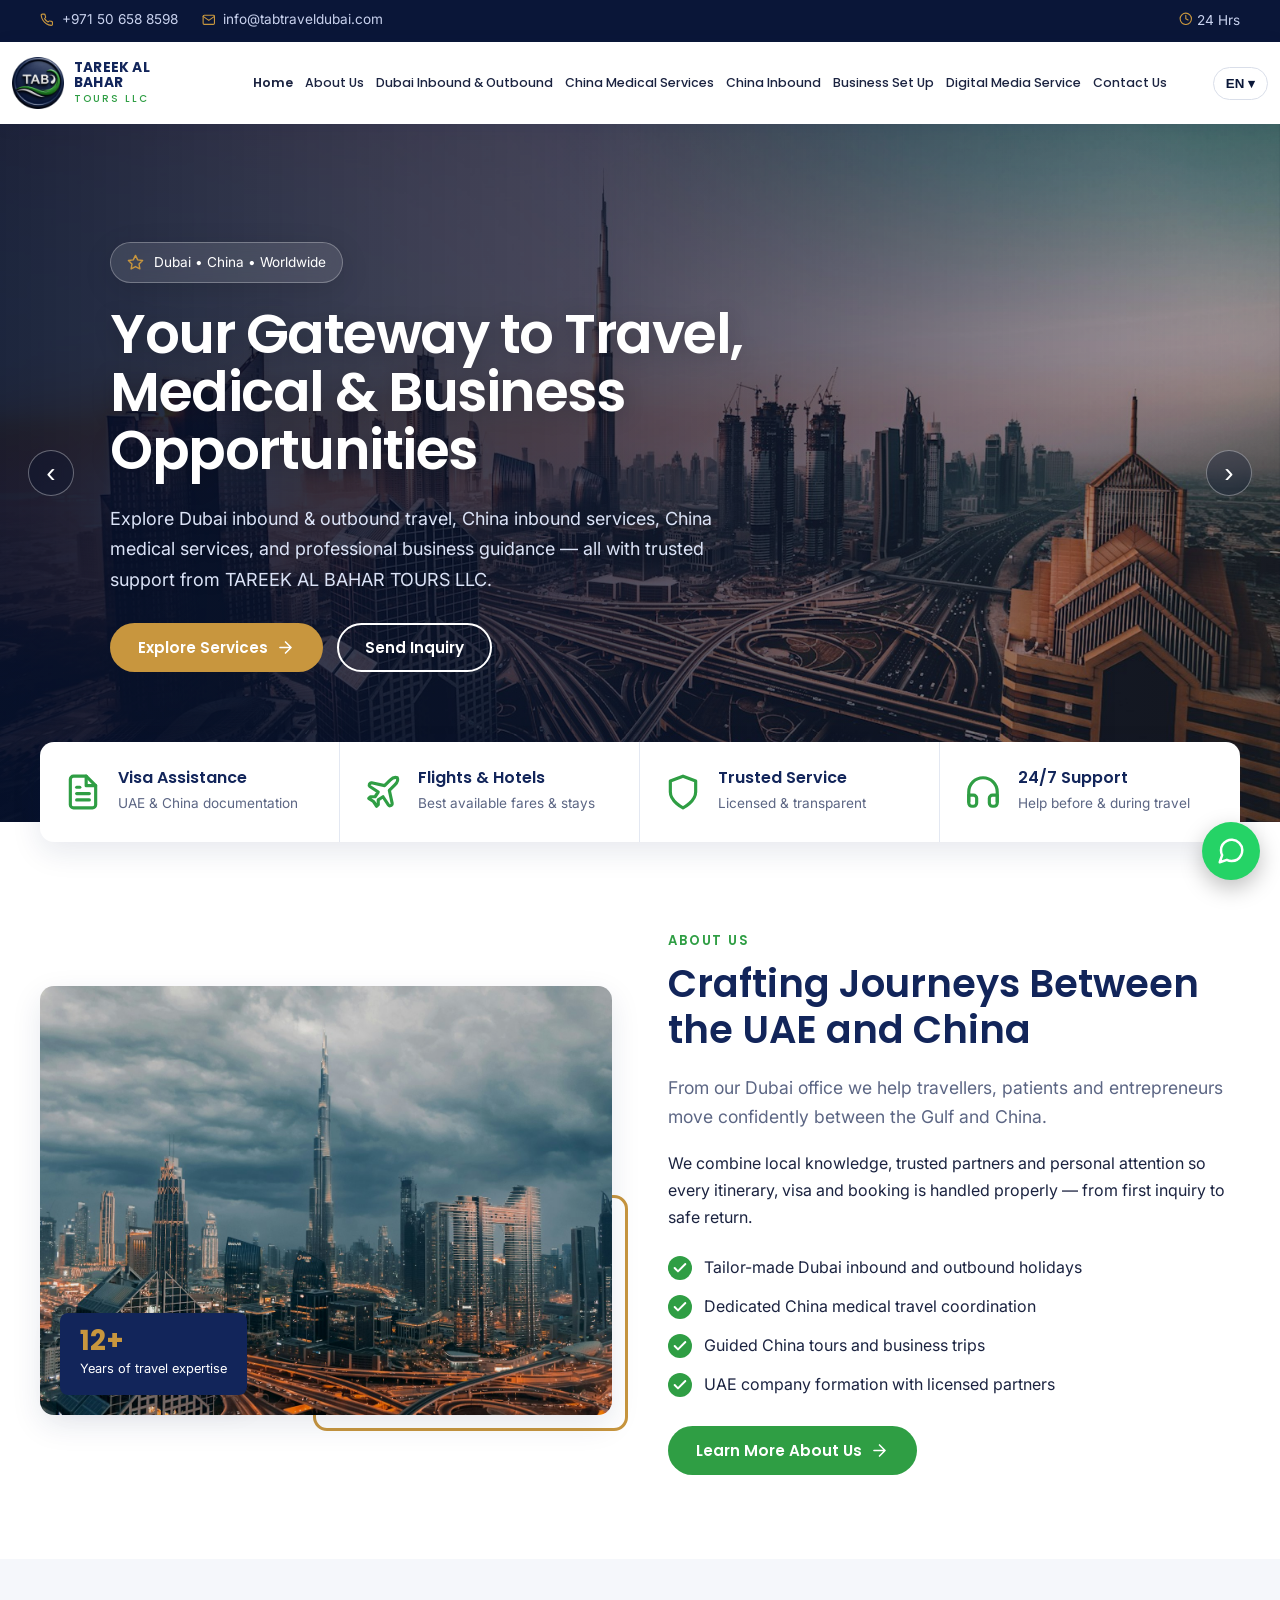
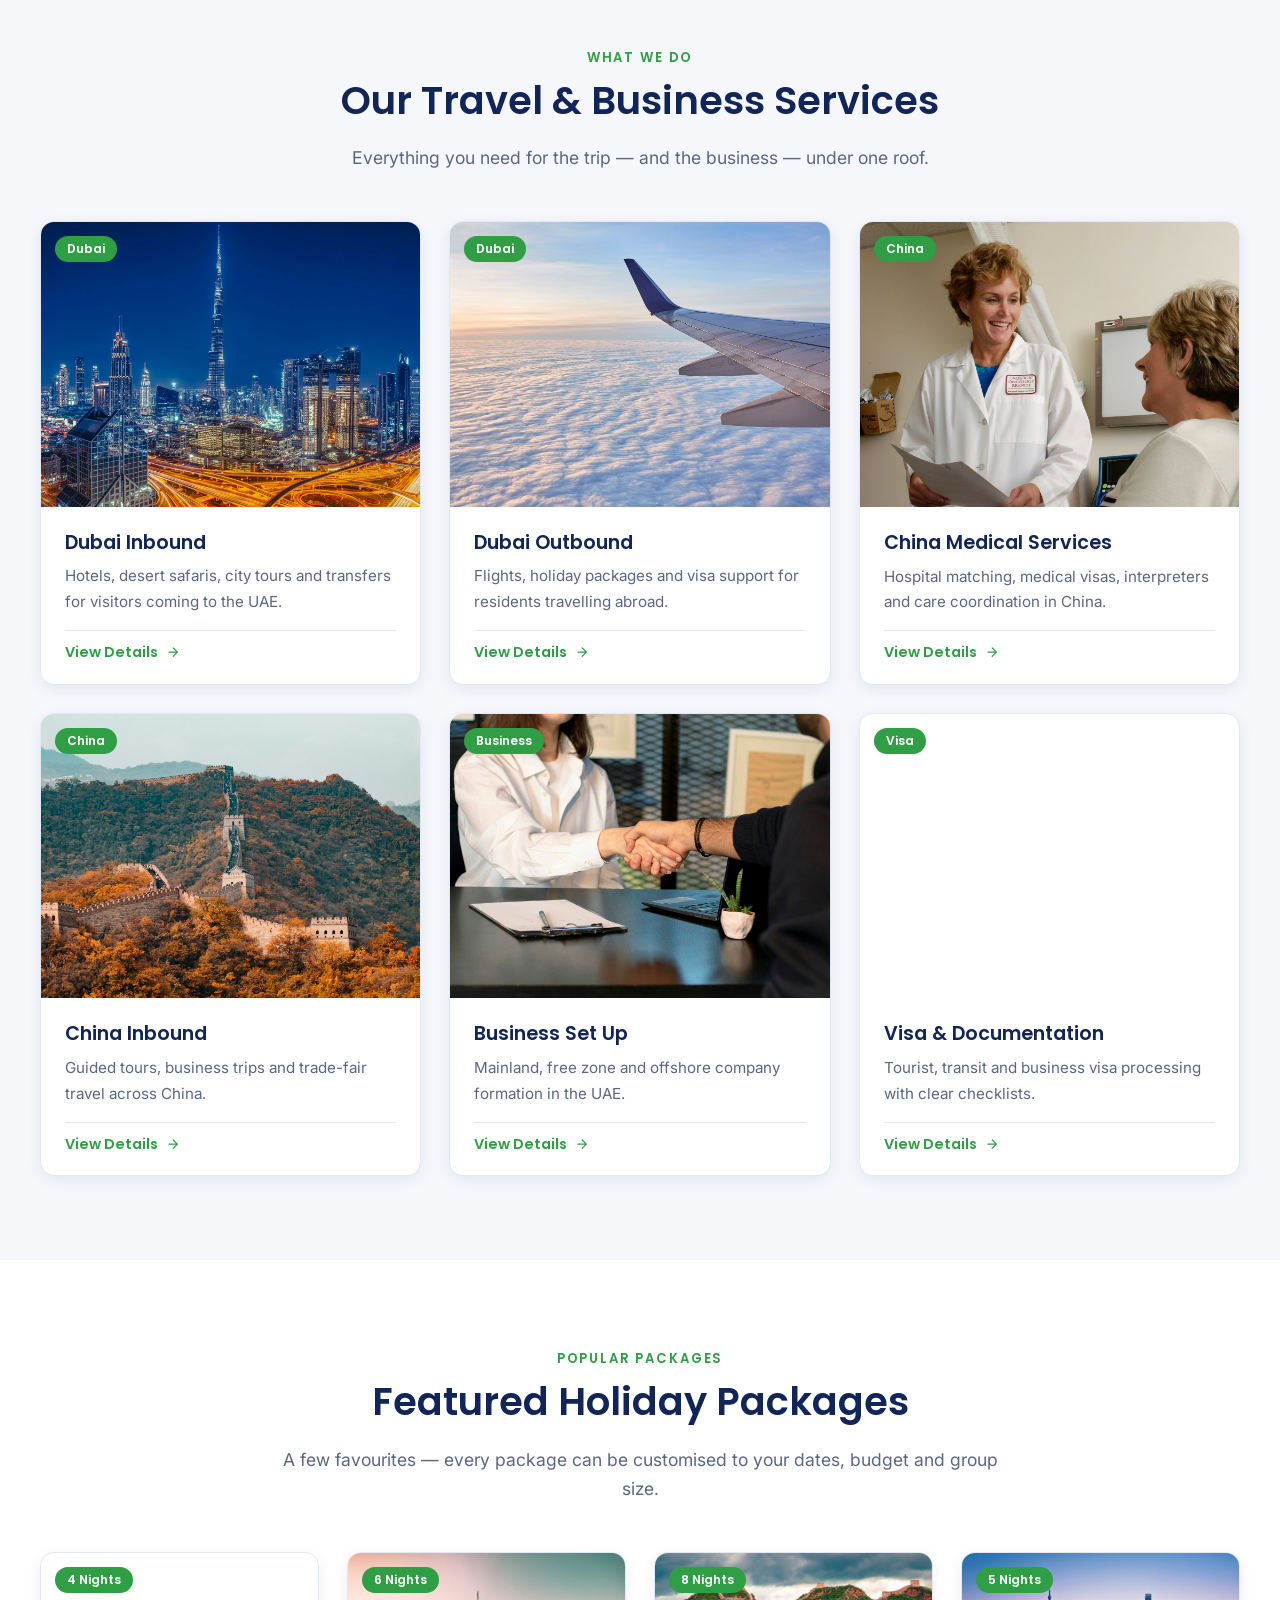
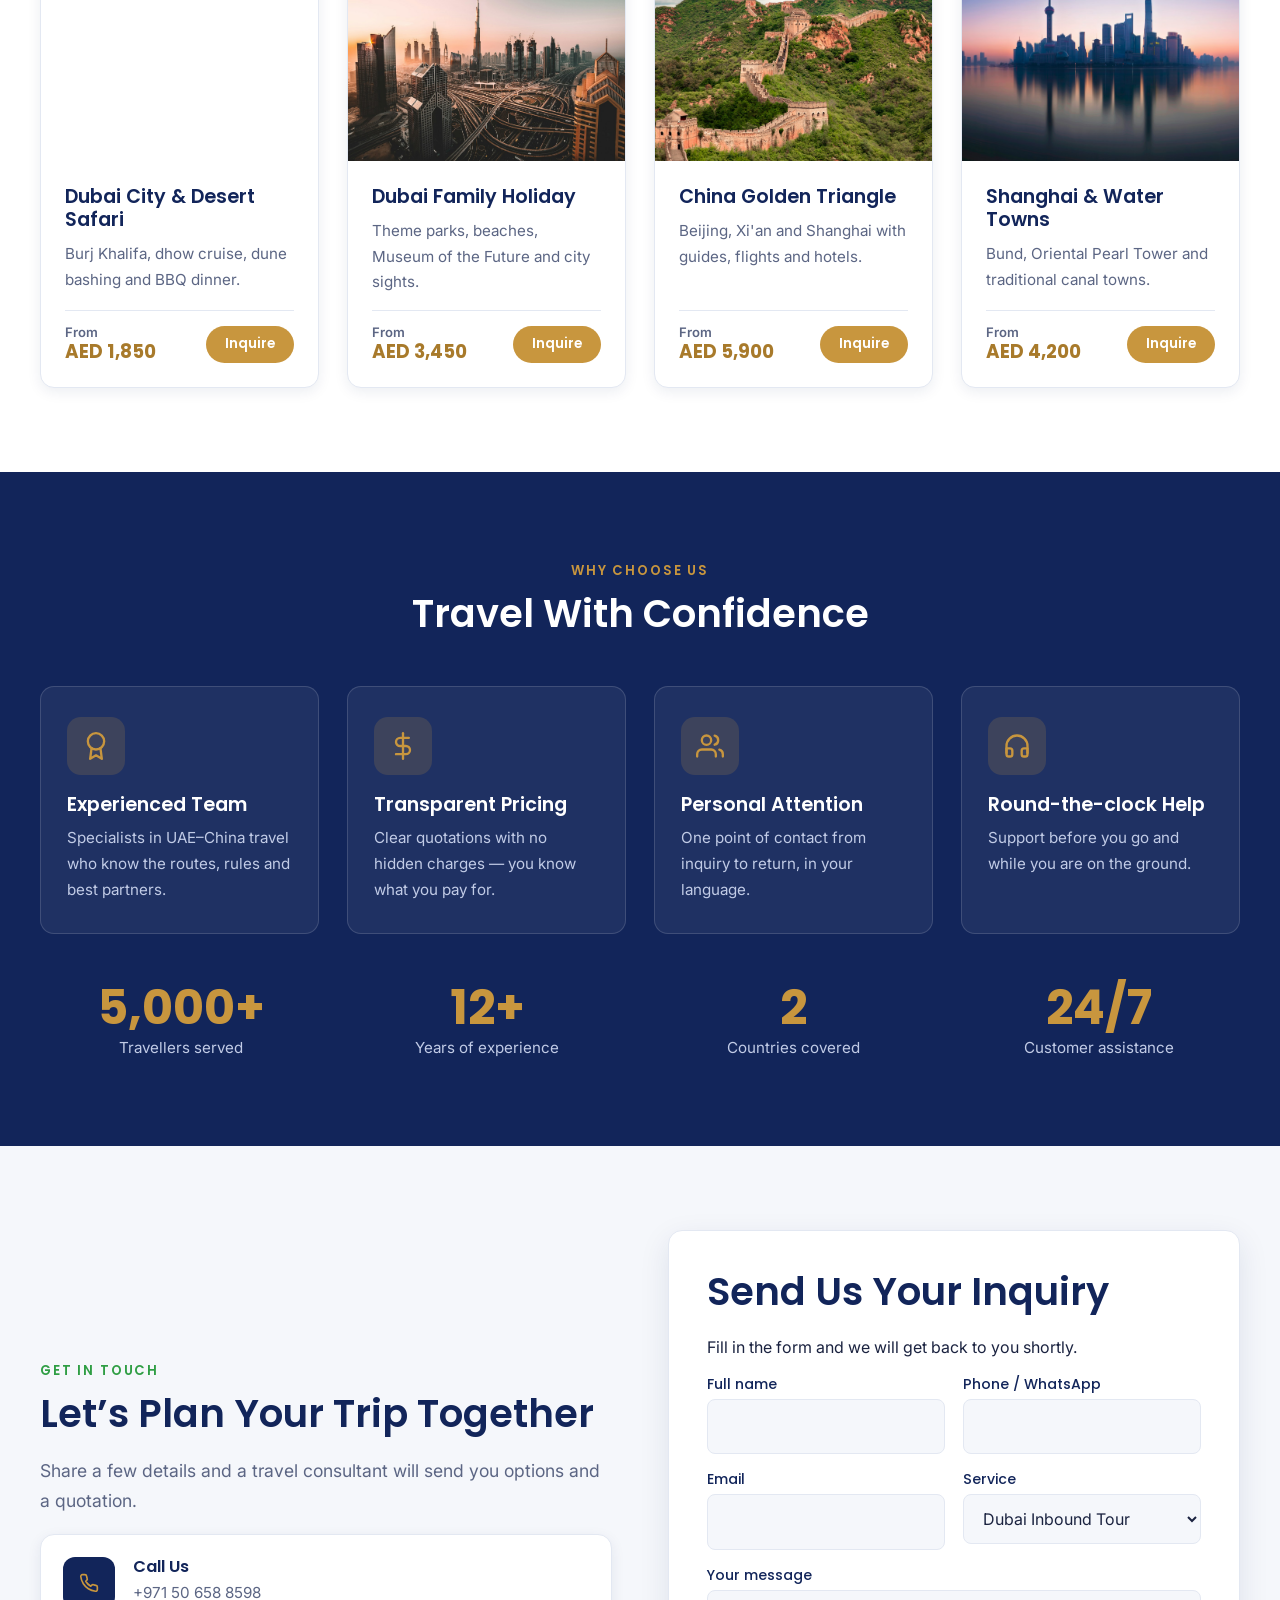
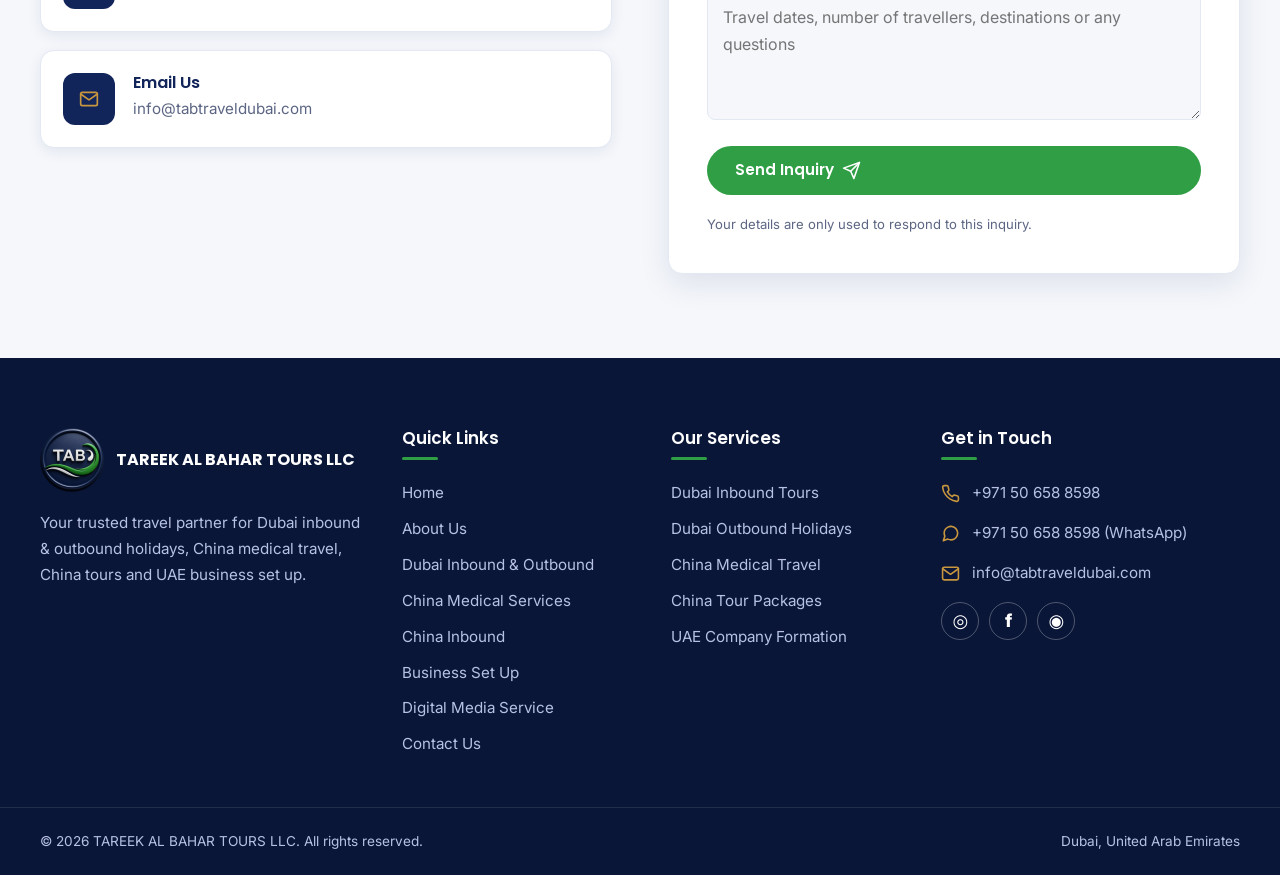
==== commit 014cc712: "mail_chnage" ====
--- a/index.html
+++ b/index.html
@@ -151,7 +151,7 @@
 <p class="lead">Share a few details and a travel consultant will send you options and a quotation.</p>
 <div class="contact-cards">
 <div class="contact-card"><div class="contact-card__icon"><svg aria-hidden="true" class="icon"><use href="#i-phone"></use></svg></div><div><h3>Call Us</h3><a href="tel:+971506588598">+971 50 658 8598</a></div></div>
-<div class="contact-card"><div class="contact-card__icon"><svg aria-hidden="true" class="icon"><use href="#i-mail"></use></svg></div><div><h3>Email Us</h3><a href="mailto:info@tabtraveldubai.com">info@tabtraveldubai.com</a> <span class="additional-email" style="display:inline-block;margin-left:8px"><a href="mailto:tareekabt@gmail.com">tareekabt@gmail.com</a></span></div></div>
+<div class="contact-card"><div class="contact-card__icon"><svg aria-hidden="true" class="icon"><use href="#i-mail"></use></svg></div><div><h3>Email Us</h3><a href="mailto:info@tabtraveldubai.com">info@tabtraveldubai.com</a></div></div>
 </div>
 </div>
 <div class="form-card">
@@ -205,7 +205,6 @@
 <li><svg aria-hidden="true" class="icon"><use href="#i-phone"></use></svg> <a href="tel:+971506588598">+971 50 658 8598</a></li>
 <li><svg aria-hidden="true" class="icon"><use href="#i-chat"></use></svg> <a href="https://wa.me/971506588598" rel="noopener">+971 50 658 8598 (WhatsApp)</a></li>
 <li><svg aria-hidden="true" class="icon"><use href="#i-mail"></use></svg> <a href="mailto:info@tabtraveldubai.com">info@tabtraveldubai.com</a></li>
-<li><svg aria-hidden="true" class="icon"><use href="#i-mail"></use></svg> <a href="mailto:tareekabt@gmail.com">tareekabt@gmail.com</a></li>
 </ul>
 <div aria-label="Social media" class="footer-social">
 <a aria-label="Instagram" href="https://www.instagram.com/tareekalbahartours?utm_source=qr&amp;stkn=MTVqbTQ5ZHkzc3pwcg%3D%3D" rel="noopener" target="_blank" title="Instagram"><span aria-hidden="true">◎</span></a>
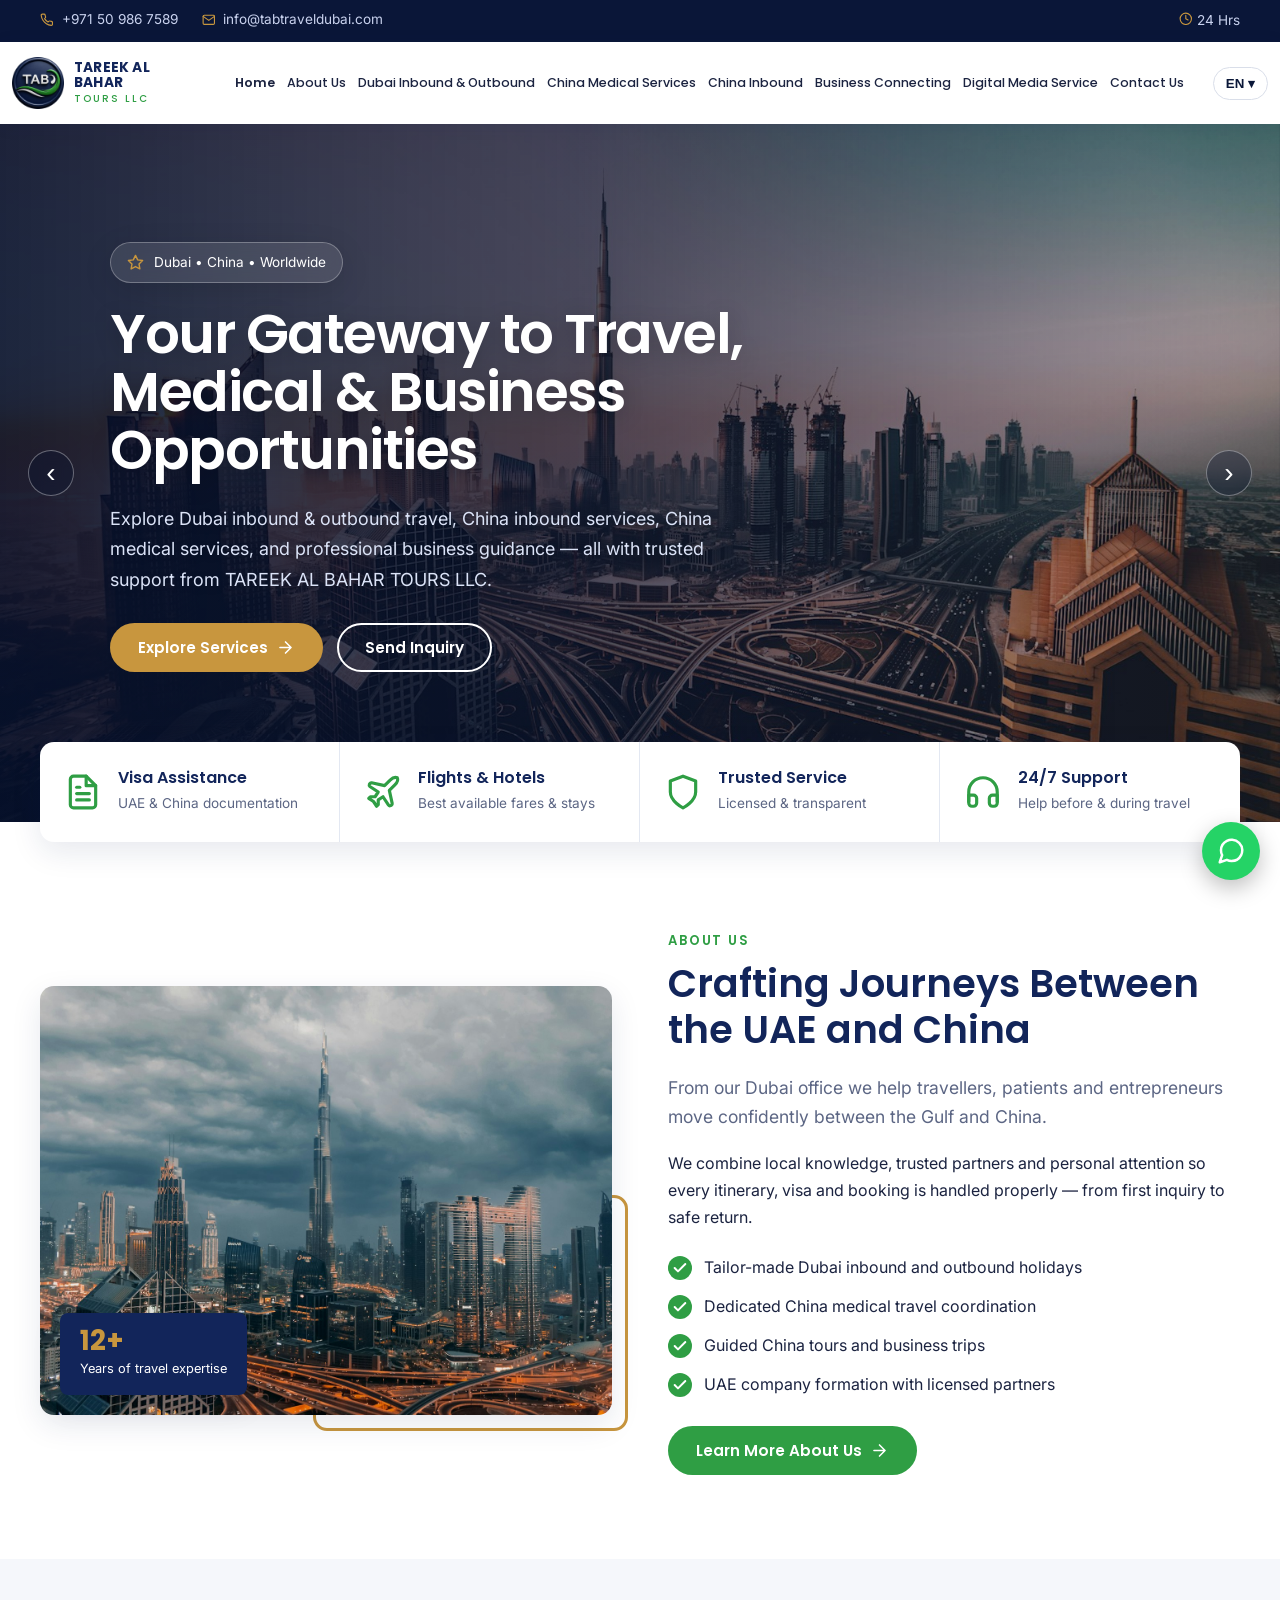
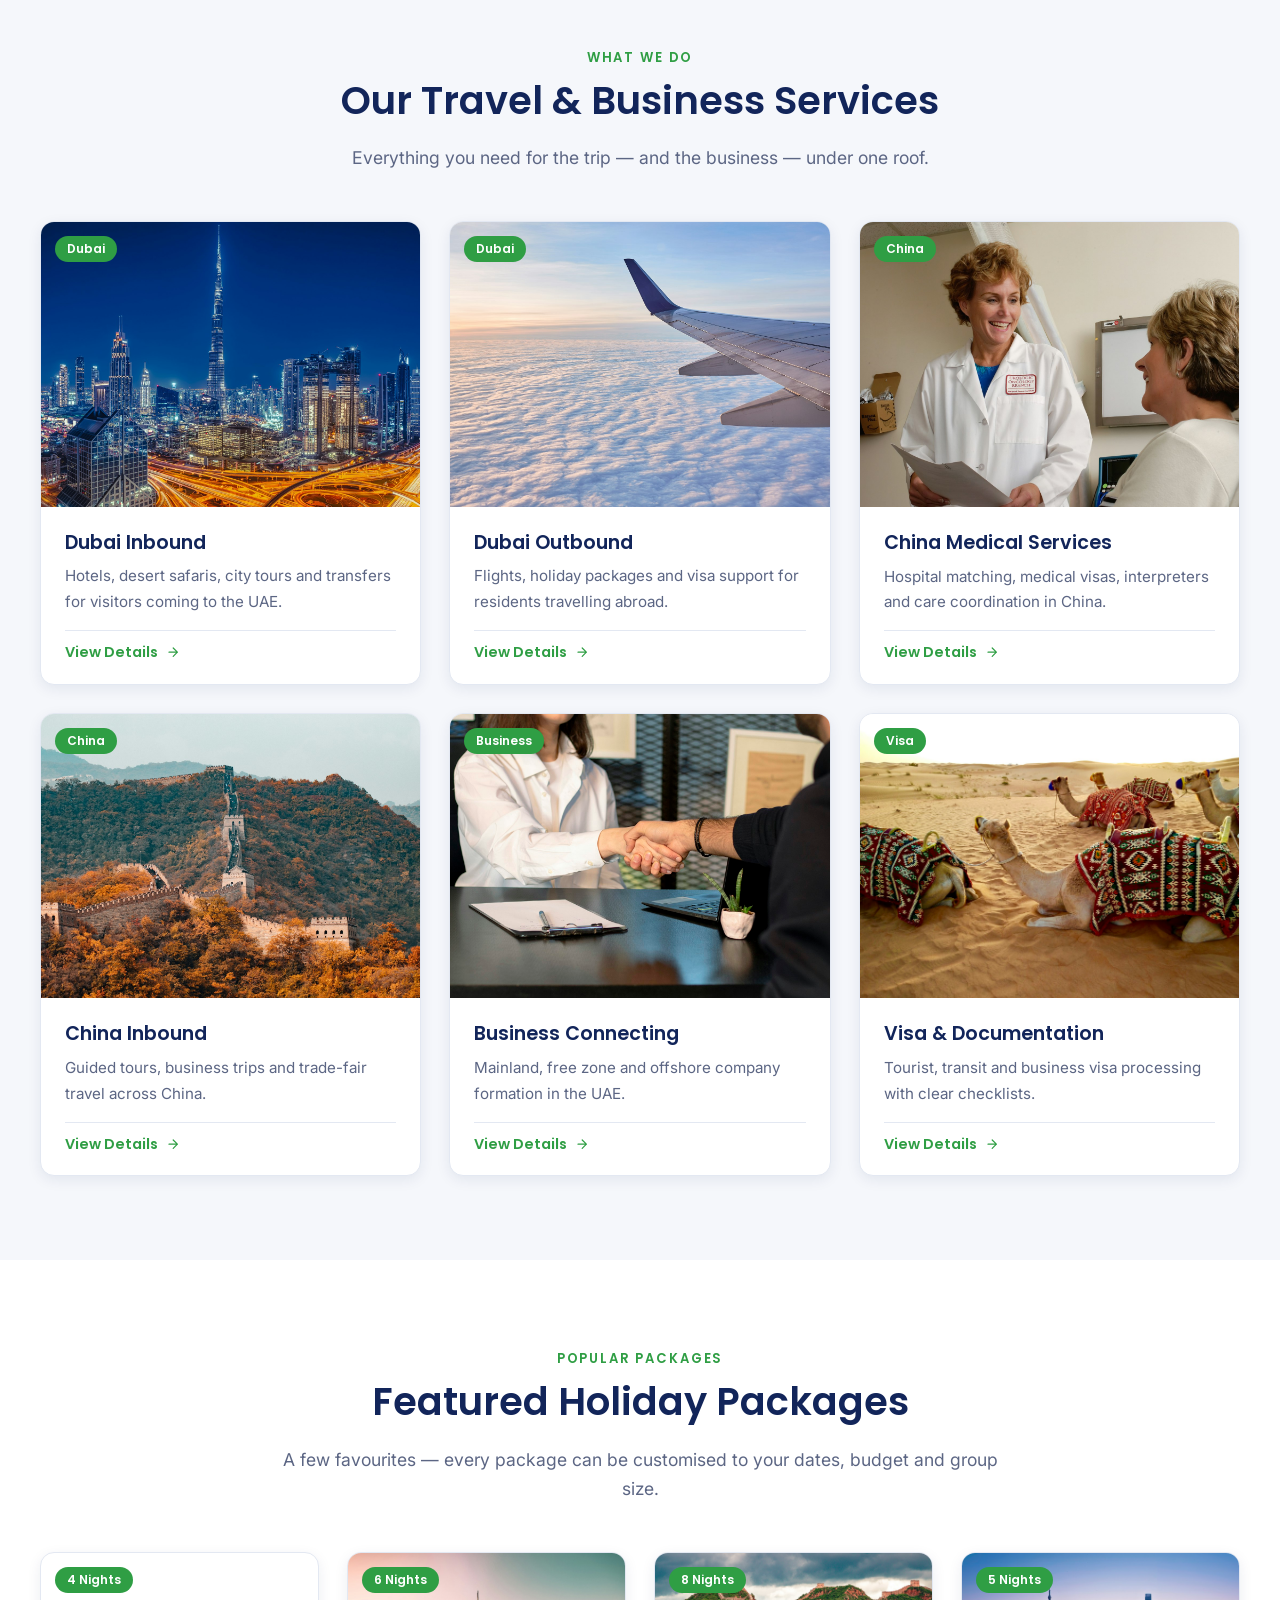
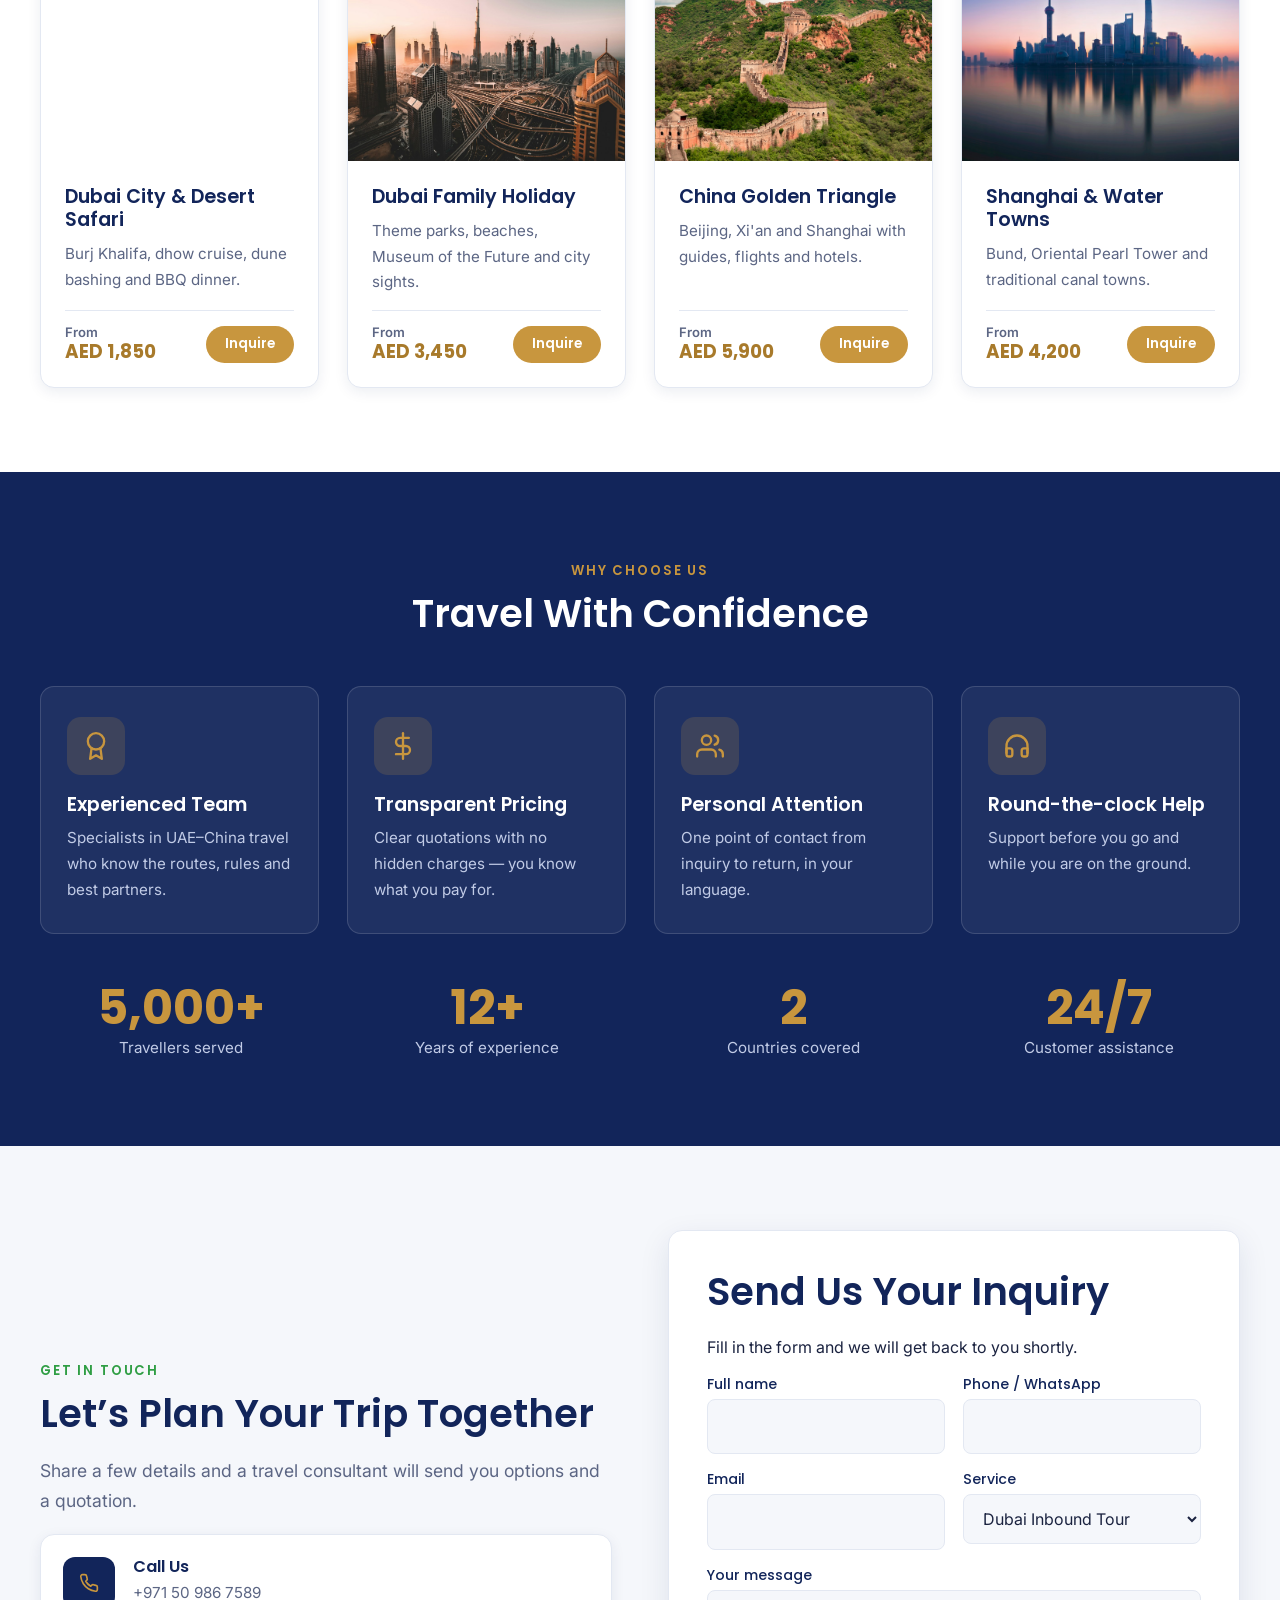
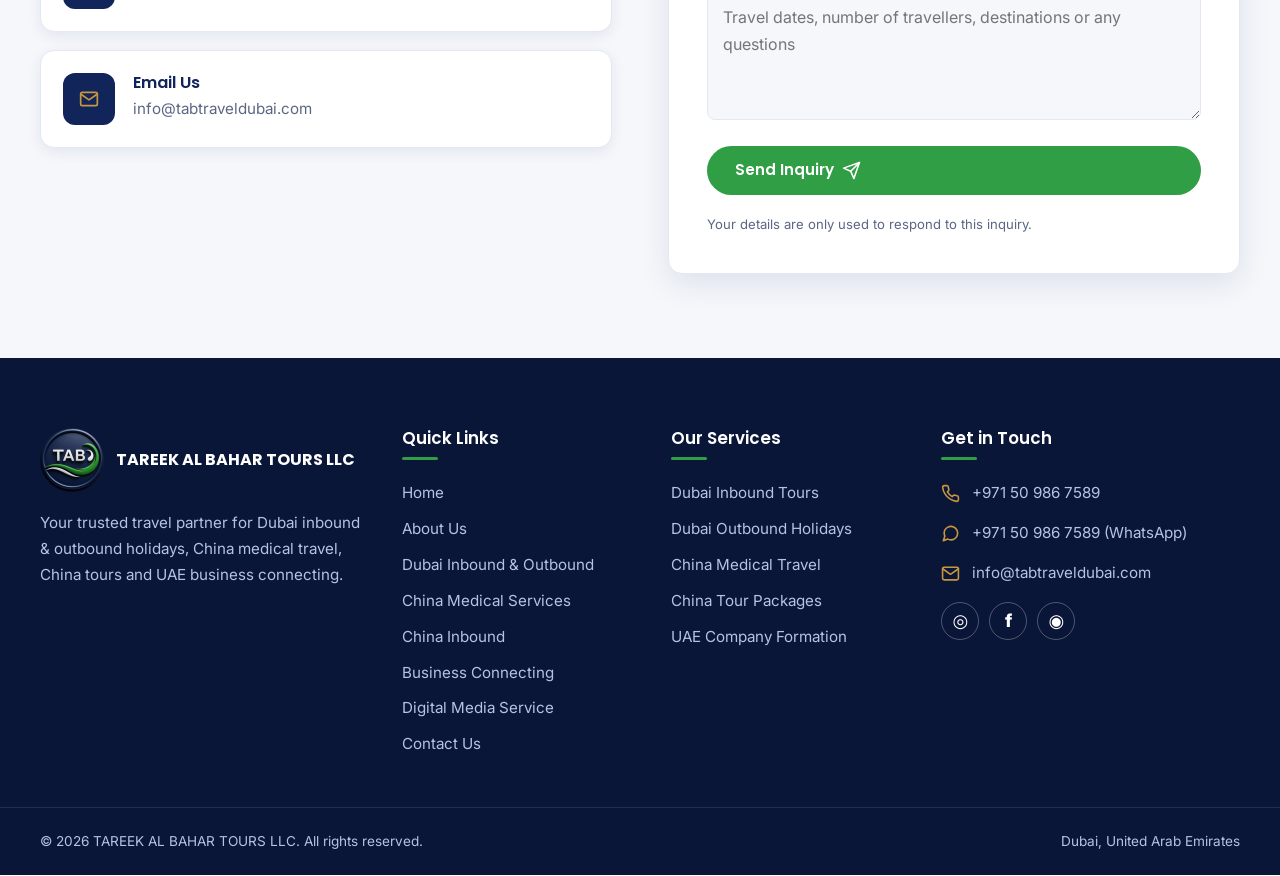
==== commit f647dcbb: "page-name-change-buisiness-connecting" ====
--- a/index.html
+++ b/index.html
@@ -5,13 +5,13 @@
 <meta charset="utf-8"/>
 <meta content="width=device-width, initial-scale=1" name="viewport"/>
 <title>TAREEK AL BAHAR TOURS LLC | Dubai &amp; China Travel Agency</title>
-<meta content="TAREEK AL BAHAR TOURS LLC is a Dubai travel agency offering Dubai inbound &amp; outbound holidays, China medical services, China tours and UAE business set up." name="description"/>
+<meta content="TAREEK AL BAHAR TOURS LLC is a Dubai travel agency offering Dubai inbound &amp; outbound holidays, China medical services, China tours and UAE business connecting." name="description"/>
 <link href="https://www.tareekalbahartours.com/" rel="canonical"/>
 <meta content="#12255a" name="theme-color"/>
 <meta content="website" property="og:type"/>
 <meta content="TAREEK AL BAHAR TOURS LLC" property="og:site_name"/>
 <meta content="TAREEK AL BAHAR TOURS LLC | Dubai &amp; China Travel Agency" property="og:title"/>
-<meta content="TAREEK AL BAHAR TOURS LLC is a Dubai travel agency offering Dubai inbound &amp; outbound holidays, China medical services, China tours and UAE business set up." property="og:description"/>
+<meta content="TAREEK AL BAHAR TOURS LLC is a Dubai travel agency offering Dubai inbound &amp; outbound holidays, China medical services, China tours and UAE business connecting." property="og:description"/>
 <meta content="https://www.tareekalbahartours.com/" property="og:url"/>
 <meta content="https://www.tareekalbahartours.com/assets/img/hero-dubai.jpg" property="og:image"/>
 <meta content="summary_large_image" name="twitter:card"/>
@@ -29,7 +29,7 @@
   "url": "https://www.tareekalbahartours.com/",
   "logo": "https://www.tareekalbahartours.com/assets/img/logo.png",
   "image": "https://www.tareekalbahartours.com/assets/img/hero-dubai.jpg",
-  "telephone": "+971 50 658 8598",
+  "telephone": "+971 50 986 7589",
   "email": "info@tabtraveldubai.com",
   "address": {"@type": "PostalAddress", "streetAddress": "Dubai, United Arab Emirates", "addressLocality": "Dubai", "addressCountry": "AE"},
   "areaServed": ["AE", "CN"]
@@ -44,7 +44,7 @@
 <div id="site-header"><div class="topbar">
 <div class="container topbar__inner">
 <ul class="topbar__list">
-<li><a href="tel:+971506588598"><svg aria-hidden="true" class="icon"><use href="#i-phone"></use></svg> +971 50 658 8598</a></li>
+<li><a href="tel:+971509867589"><svg aria-hidden="true" class="icon"><use href="#i-phone"></use></svg> +971 50 986 7589</a></li>
 <li><a href="mailto:info@tabtraveldubai.com"><svg aria-hidden="true" class="icon"><use href="#i-mail"></use></svg> info@tabtraveldubai.com</a></li>
 </ul>
 <ul class="topbar__list topbar__list--right">
@@ -59,7 +59,7 @@
 <span class="brand__name">TAREEK AL BAHAR<small>TOURS LLC</small></span>
 </a>
 <nav aria-label="Main navigation" class="main-nav" id="main-nav">
-<ul class="main-nav__list"><li><a aria-current="page" href="./index.html">Home</a></li><li><a href="./about-us/index.html">About Us</a></li><li><a href="./dubai-inbound-outbound/index.html">Dubai Inbound &amp; Outbound</a></li><li><a href="./china-medical-services/index.html">China Medical Services</a></li><li><a href="./china-inbound/index.html">China Inbound</a></li><li><a href="./business-setup/index.html">Business Set Up</a></li><li><a href="./digital-media-service/index.html">Digital Media Service</a></li><li><a href="./contact-us/index.html">Contact Us</a></li></ul>
+<ul class="main-nav__list"><li><a aria-current="page" href="./index.html">Home</a></li><li><a href="./about-us/index.html">About Us</a></li><li><a href="./dubai-inbound-outbound/index.html">Dubai Inbound &amp; Outbound</a></li><li><a href="./china-medical-services/index.html">China Medical Services</a></li><li><a href="./china-inbound/index.html">China Inbound</a></li><li><a href="./business-connecting/index.html">Business Connecting</a></li><li><a href="./digital-media-service/index.html">Digital Media Service</a></li><li><a href="./contact-us/index.html">Contact Us</a></li></ul>
 </nav>
 <div class="header-cta">
 <a class="btn btn--primary btn--sm" href="./contact-us/index.html">Send Inquiry</a>
@@ -119,7 +119,7 @@
 <article class="card"><div class="card__media"><img alt="Aeroplane wing above the clouds" decoding="async" height="1067" loading="lazy" src="assets/img/travel-flight.jpg" width="1600"/><span class="card__tag">Dubai</span></div><div class="card__body"><h3>Dubai Outbound</h3><p>Flights, holiday packages and visa support for residents travelling abroad.</p><div class="card__foot"><a class="card__link" href="dubai-inbound-outbound/index.html#outbound">View Details <svg aria-hidden="true" class="icon"><use href="#i-arrow"></use></svg></a></div></div></article>
 <article class="card"><div class="card__media"><img alt="Doctor consulting a patient" decoding="async" height="1043" loading="lazy" src="assets/img/medical-consult.jpg" width="1600"/><span class="card__tag">China</span></div><div class="card__body"><h3>China Medical Services</h3><p>Hospital matching, medical visas, interpreters and care coordination in China.</p><div class="card__foot"><a class="card__link" href="china-medical-services/index.html">View Details <svg aria-hidden="true" class="icon"><use href="#i-arrow"></use></svg></a></div></div></article>
 <article class="card"><div class="card__media"><img alt="Great Wall of China" decoding="async" height="1067" loading="lazy" src="assets/img/china-wall.jpg" width="1600"/><span class="card__tag">China</span></div><div class="card__body"><h3>China Inbound</h3><p>Guided tours, business trips and trade-fair travel across China.</p><div class="card__foot"><a class="card__link" href="china-inbound/index.html">View Details <svg aria-hidden="true" class="icon"><use href="#i-arrow"></use></svg></a></div></div></article>
-<article class="card"><div class="card__media"><img alt="Business partners shaking hands" decoding="async" height="1066" loading="lazy" src="assets/img/business-handshake.jpg" width="1600"/><span class="card__tag">Business</span></div><div class="card__body"><h3>Business Set Up</h3><p>Mainland, free zone and offshore company formation in the UAE.</p><div class="card__foot"><a class="card__link" href="business-setup/index.html">View Details <svg aria-hidden="true" class="icon"><use href="#i-arrow"></use></svg></a></div></div></article>
+<article class="card"><div class="card__media"><img alt="Business partners shaking hands" decoding="async" height="1066" loading="lazy" src="assets/img/business-handshake.jpg" width="1600"/><span class="card__tag">Business</span></div><div class="card__body"><h3>Business Connecting</h3><p>Mainland, free zone and offshore company formation in the UAE.</p><div class="card__foot"><a class="card__link" href="business-connecting/index.html">View Details <svg aria-hidden="true" class="icon"><use href="#i-arrow"></use></svg></a></div></div></article>
 <article class="card"><div class="card__media"><img alt="Camels resting in the Dubai desert" decoding="async" height="1210" loading="lazy" src="assets/img/dubai-desert.jpg" width="1600"/><span class="card__tag">Visa</span></div><div class="card__body"><h3>Visa &amp; Documentation</h3><p>Tourist, transit and business visa processing with clear checklists.</p><div class="card__foot"><a class="card__link" href="dubai-inbound-outbound/index.html#visas">View Details <svg aria-hidden="true" class="icon"><use href="#i-arrow"></use></svg></a></div></div></article>
 </div>
 </div>
@@ -150,21 +150,21 @@
 <h2 id="enquiry-title">Let’s Plan Your Trip Together</h2>
 <p class="lead">Share a few details and a travel consultant will send you options and a quotation.</p>
 <div class="contact-cards">
-<div class="contact-card"><div class="contact-card__icon"><svg aria-hidden="true" class="icon"><use href="#i-phone"></use></svg></div><div><h3>Call Us</h3><a href="tel:+971506588598">+971 50 658 8598</a></div></div>
+<div class="contact-card"><div class="contact-card__icon"><svg aria-hidden="true" class="icon"><use href="#i-phone"></use></svg></div><div><h3>Call Us</h3><a href="tel:+971509867589">+971 50 986 7589</a></div></div>
 <div class="contact-card"><div class="contact-card__icon"><svg aria-hidden="true" class="icon"><use href="#i-mail"></use></svg></div><div><h3>Email Us</h3><a href="mailto:info@tabtraveldubai.com">info@tabtraveldubai.com</a></div></div>
 </div>
 </div>
 <div class="form-card">
 <h2>Send Us Your Inquiry</h2>
 <p>Fill in the form and we will get back to you shortly.</p>
-<form action="#" class="form" data-enquiry="" data-whatsapp="971506588598" method="post">
+<form action="#" class="form" data-enquiry="" data-whatsapp="971509867589" method="post">
 <div class="form__row">
 <div><label for="f-name">Full name</label><input autocomplete="name" id="f-name" name="Name" required="" type="text"/></div>
 <div><label for="f-phone">Phone / WhatsApp</label><input autocomplete="tel" id="f-phone" name="Phone" required="" type="tel"/></div>
 </div>
 <div class="form__row">
 <div><label for="f-email">Email</label><input autocomplete="email" id="f-email" name="Email" required="" type="email"/></div>
-<div><label for="f-service">Service</label><select id="f-service" name="Service"><option>Dubai Inbound Tour</option><option>Dubai Outbound Holiday</option><option>UAE / Other Visa</option><option>China Medical Services</option><option>China Inbound Tour</option><option>Business Set Up</option><option>Other</option></select></div>
+<div><label for="f-service">Service</label><select id="f-service" name="Service"><option>Dubai Inbound Tour</option><option>Dubai Outbound Holiday</option><option>UAE / Other Visa</option><option>China Medical Services</option><option>China Inbound Tour</option><option>Business Connecting</option><option>Other</option></select></div>
 </div>
 <div><label for="f-msg">Your message</label><textarea id="f-msg" name="Message" placeholder="Travel dates, number of travellers, destinations or any questions"></textarea></div>
 <button class="btn btn--green" type="submit">Send Inquiry <svg aria-hidden="true" class="icon"><use href="#i-send"></use></svg></button>
@@ -182,11 +182,11 @@
 <img alt="TAREEK AL BAHAR TOURS logo" height="512" loading="lazy" src="./assets/img/logo.png" width="512"/>
 <span>TAREEK AL BAHAR TOURS LLC</span>
 </div>
-<p>Your trusted travel partner for Dubai inbound &amp; outbound holidays, China medical travel, China tours and UAE business set up.</p>
+<p>Your trusted travel partner for Dubai inbound &amp; outbound holidays, China medical travel, China tours and UAE business connecting.</p>
 </div>
 <div>
 <h3>Quick Links</h3>
-<ul class="footer-links"><li><a href="./index.html">Home</a></li><li><a href="./about-us/index.html">About Us</a></li><li><a href="./dubai-inbound-outbound/index.html">Dubai Inbound &amp; Outbound</a></li><li><a href="./china-medical-services/index.html">China Medical Services</a></li><li><a href="./china-inbound/index.html">China Inbound</a></li><li><a href="./business-setup/index.html">Business Set Up</a></li><li><a href="./digital-media-service/index.html">Digital Media Service</a></li><li><a href="./contact-us/index.html">Contact Us</a></li></ul>
+<ul class="footer-links"><li><a href="./index.html">Home</a></li><li><a href="./about-us/index.html">About Us</a></li><li><a href="./dubai-inbound-outbound/index.html">Dubai Inbound &amp; Outbound</a></li><li><a href="./china-medical-services/index.html">China Medical Services</a></li><li><a href="./china-inbound/index.html">China Inbound</a></li><li><a href="./business-connecting/index.html">Business Connecting</a></li><li><a href="./digital-media-service/index.html">Digital Media Service</a></li><li><a href="./contact-us/index.html">Contact Us</a></li></ul>
 </div>
 <div>
 <h3>Our Services</h3>
@@ -195,15 +195,15 @@
 <li><a href="./dubai-inbound-outbound/index.html#outbound">Dubai Outbound Holidays</a></li>
 <li><a href="./china-medical-services/index.html">China Medical Travel</a></li>
 <li><a href="./china-inbound/index.html">China Tour Packages</a></li>
-<li><a href="./business-setup/index.html">UAE Company Formation</a></li>
+<li><a href="./business-connecting/index.html">UAE Company Formation</a></li>
 </ul>
 </div>
 <div>
 <h3>Get in Touch</h3>
 <ul class="footer-contact">
 
-<li><svg aria-hidden="true" class="icon"><use href="#i-phone"></use></svg> <a href="tel:+971506588598">+971 50 658 8598</a></li>
-<li><svg aria-hidden="true" class="icon"><use href="#i-chat"></use></svg> <a href="https://wa.me/971506588598" rel="noopener">+971 50 658 8598 (WhatsApp)</a></li>
+<li><svg aria-hidden="true" class="icon"><use href="#i-phone"></use></svg> <a href="tel:+971509867589">+971 50 986 7589</a></li>
+<li><svg aria-hidden="true" class="icon"><use href="#i-chat"></use></svg> <a href="https://wa.me/971509867589" rel="noopener">+971 50 986 7589 (WhatsApp)</a></li>
 <li><svg aria-hidden="true" class="icon"><use href="#i-mail"></use></svg> <a href="mailto:info@tabtraveldubai.com">info@tabtraveldubai.com</a></li>
 </ul>
 <div aria-label="Social media" class="footer-social">
@@ -220,7 +220,7 @@
 </div>
 </div>
 </footer>
-<a aria-label="Chat with us on WhatsApp" class="whatsapp-float" href="https://wa.me/971506588598" rel="noopener"><svg aria-hidden="true" class="icon"><use href="#i-chat"></use></svg></a></div>
+<a aria-label="Chat with us on WhatsApp" class="whatsapp-float" href="https://wa.me/971509867589" rel="noopener"><svg aria-hidden="true" class="icon"><use href="#i-chat"></use></svg></a></div>
 <script defer="" src="assets/js/components.js?v=media-20261008-2"></script>
 <script defer="" src="assets/js/main.js"></script>
 <div aria-hidden="true" id="google_translate_element"></div><script src="https://translate.google.com/translate_a/element.js?cb=googleTranslateElementInit"></script></body>
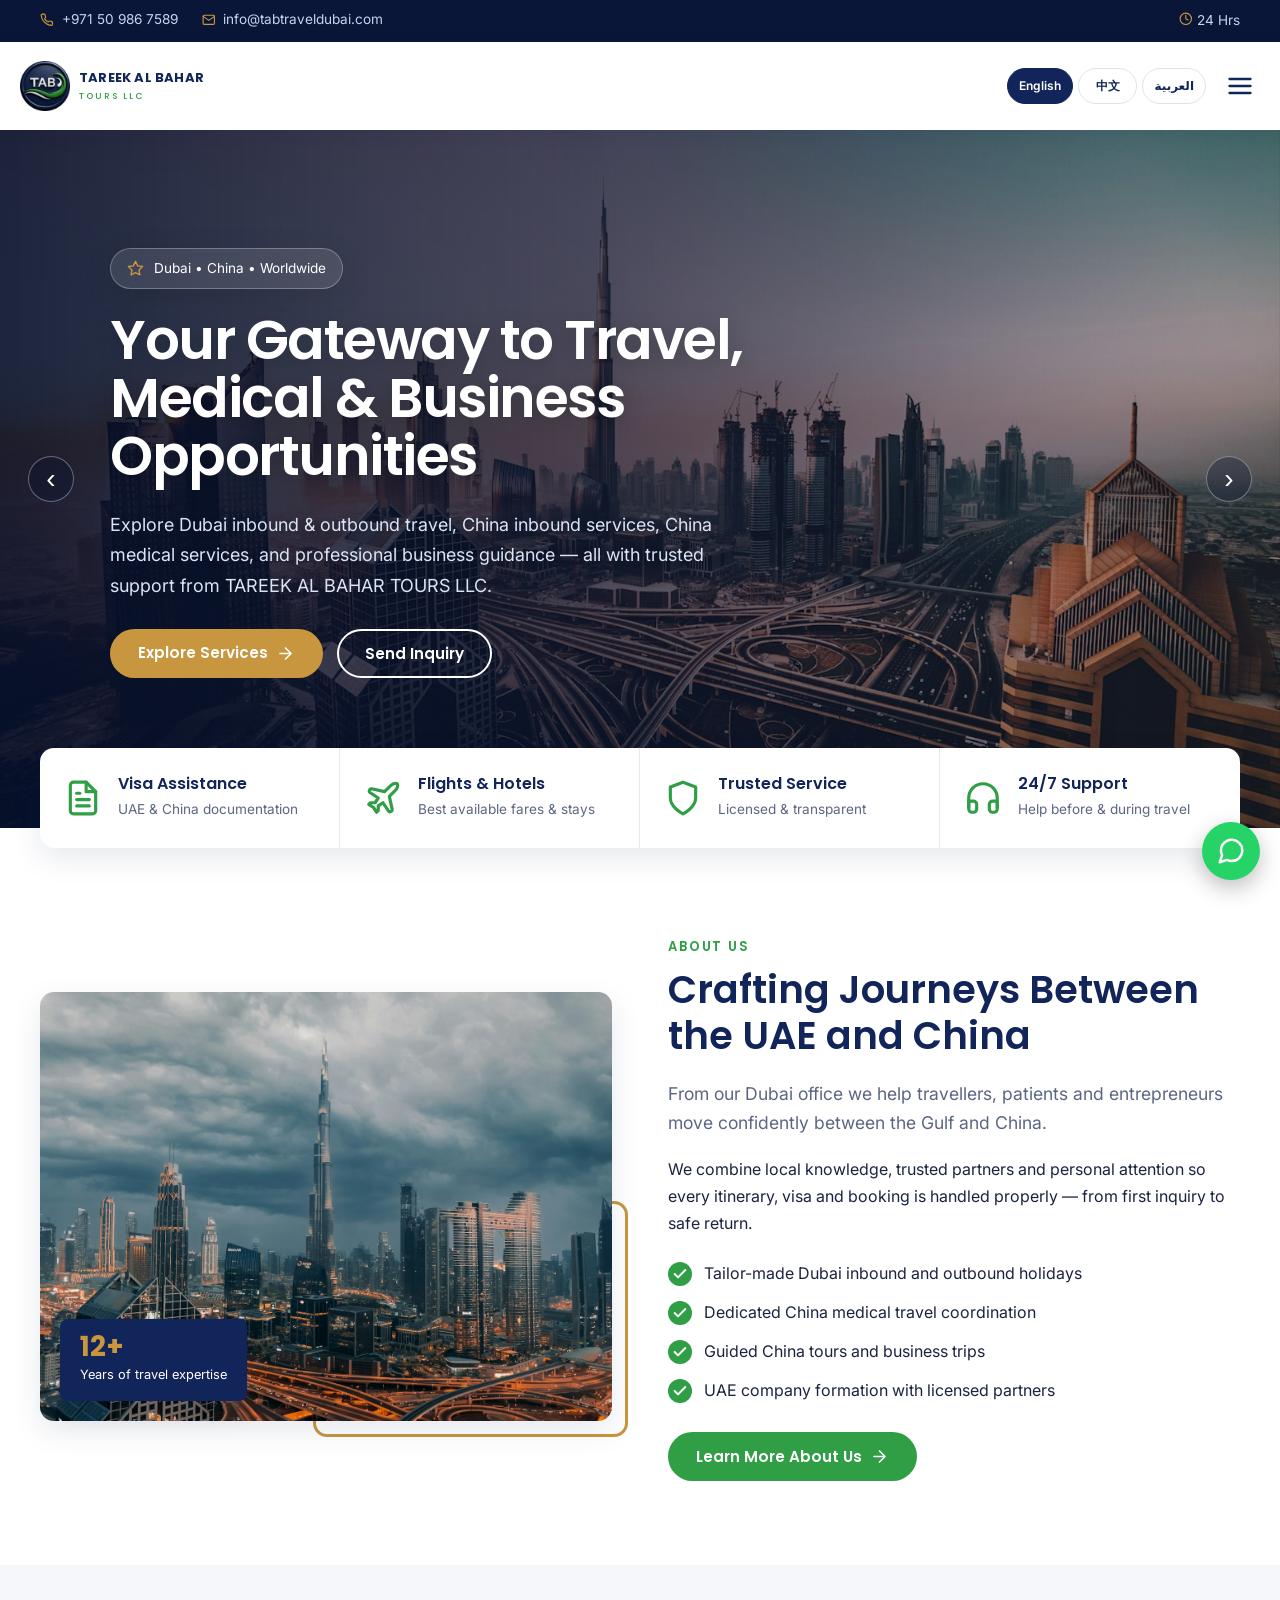
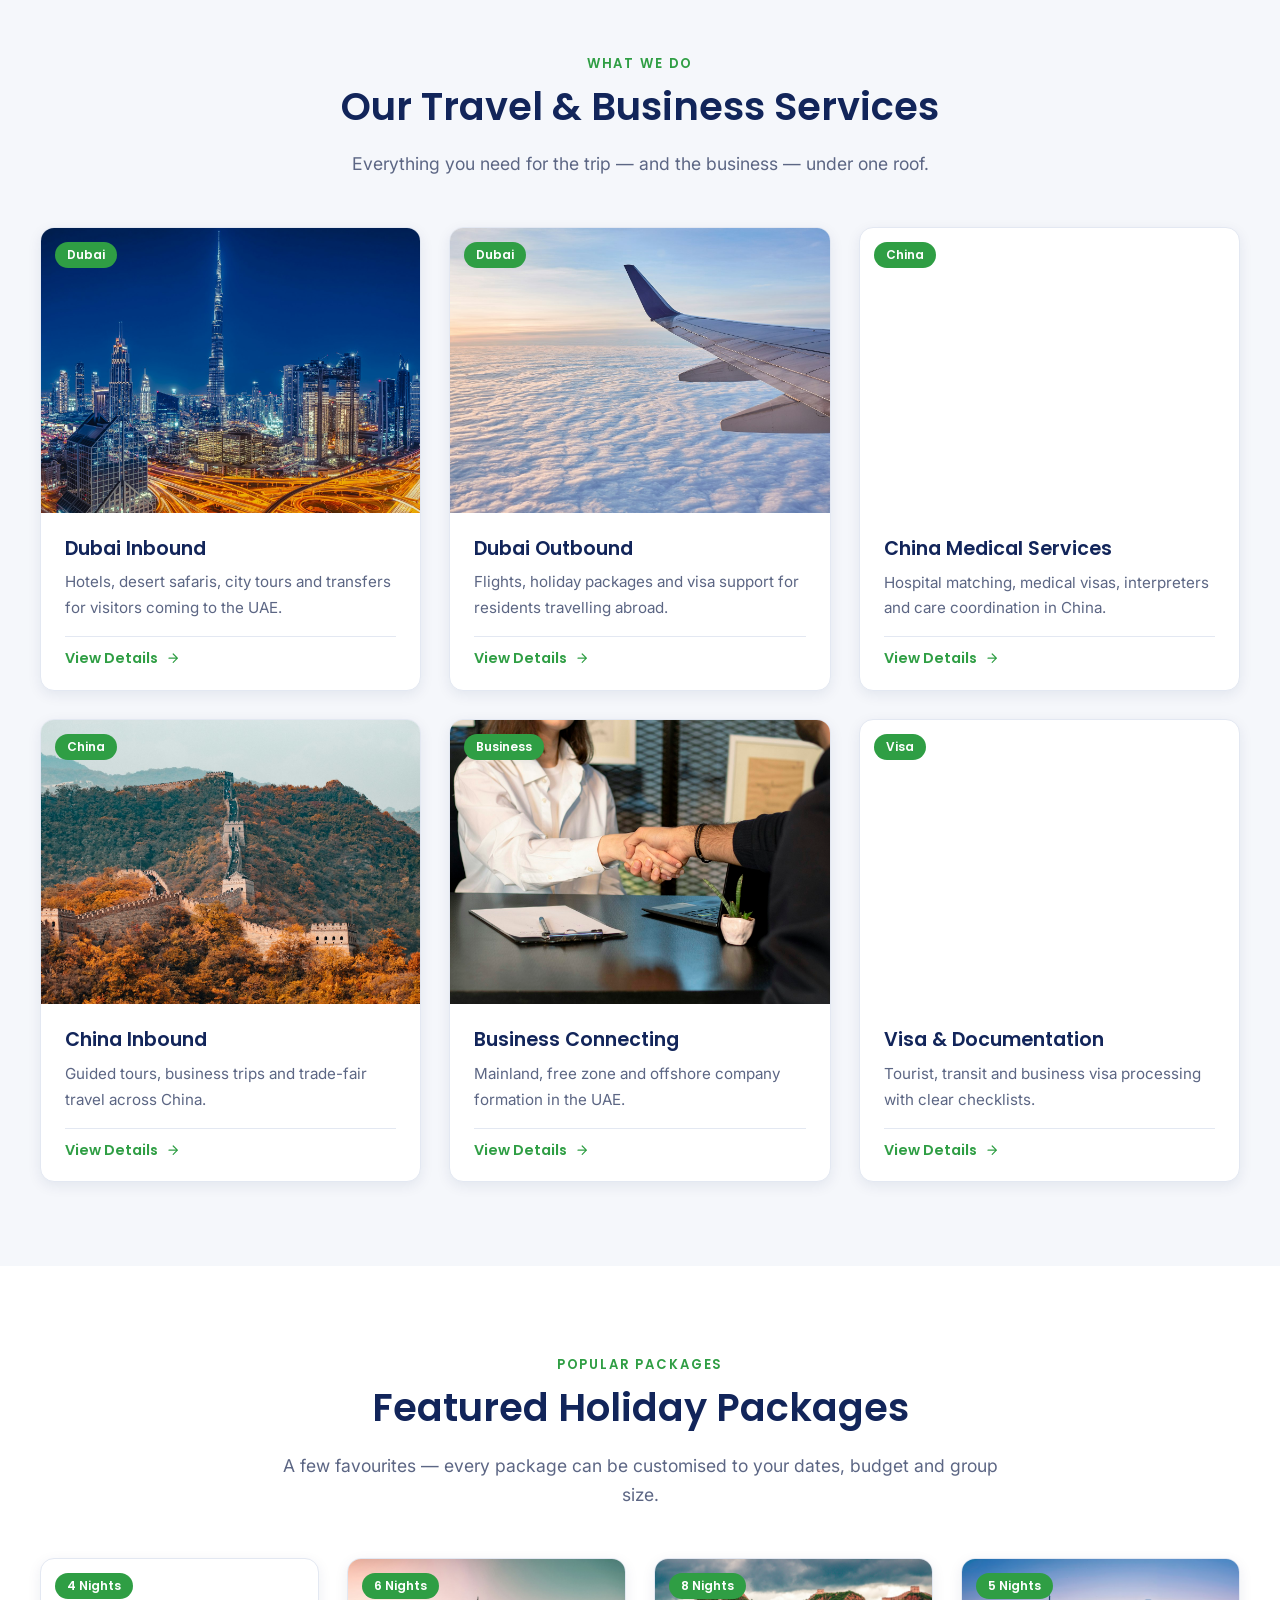
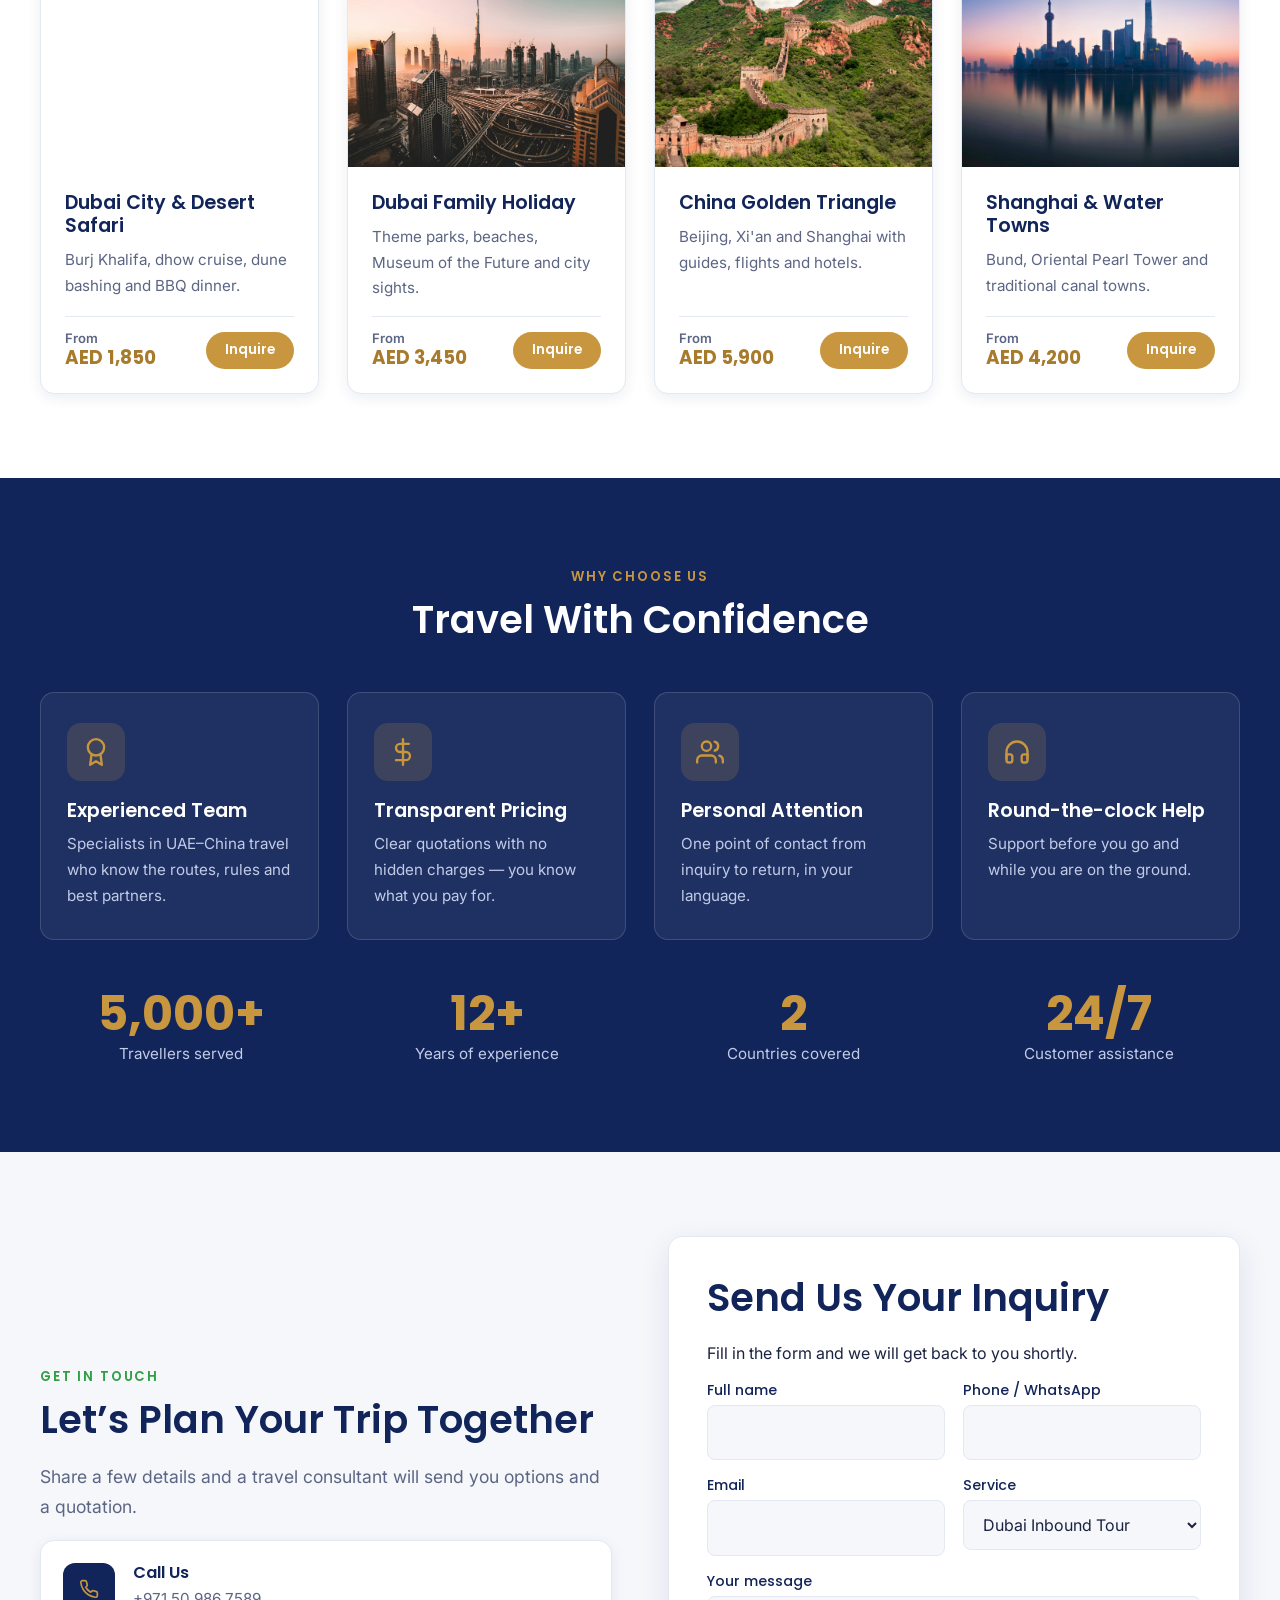
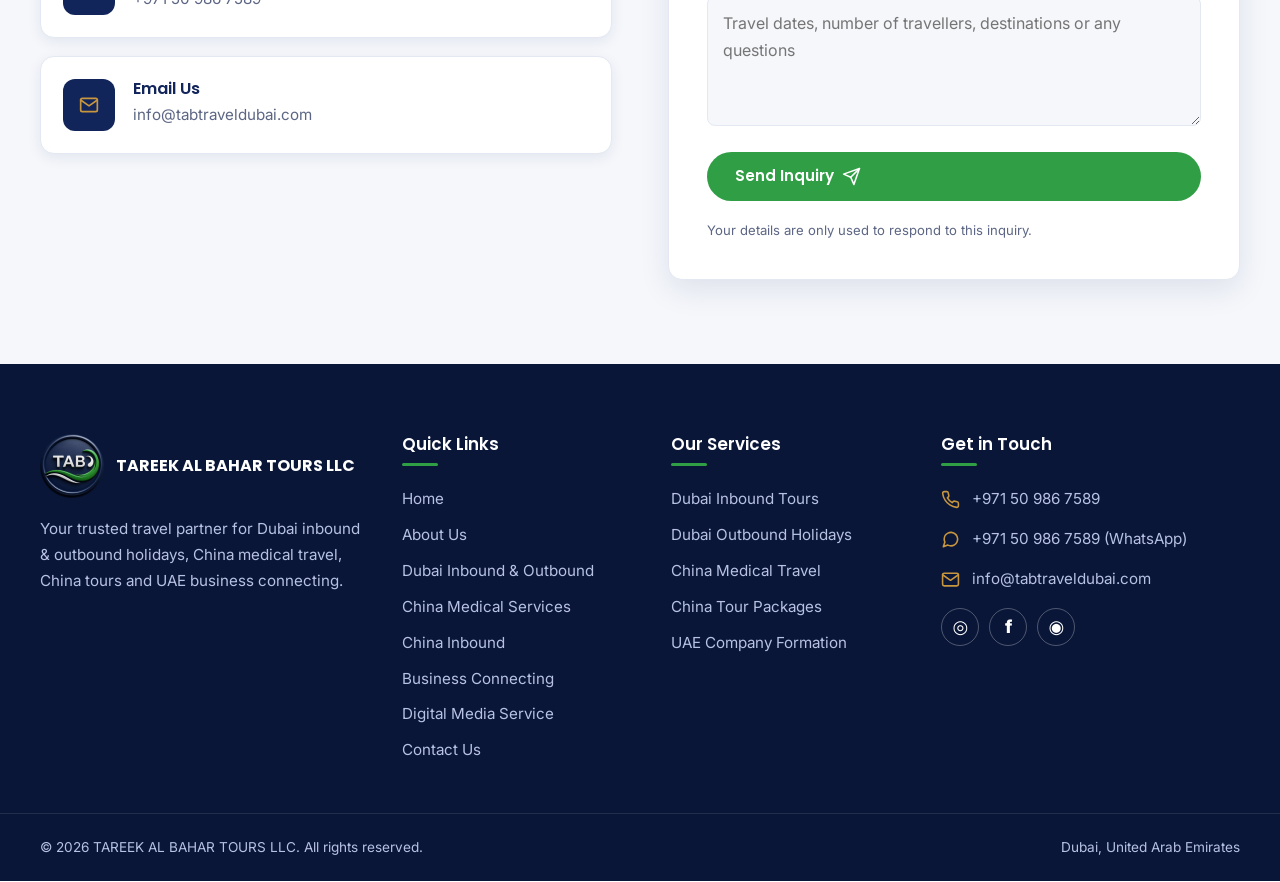
==== commit 351d48f9: "menu-lang" ====
--- a/index.html
+++ b/index.html
@@ -63,8 +63,9 @@
 </nav>
 <div class="header-cta">
 <a class="btn btn--primary btn--sm" href="./contact-us/index.html">Send Inquiry</a>
-<div class="lang-switcher"><button aria-label="Change language" class="lang-btn" type="button"><span>EN</span> ▾</button><div class="lang-menu"><button class="lang-option" data-lang="en" type="button">English</button><button class="lang-option" data-lang="zh" type="button">中文</button><button class="lang-option" data-lang="ar" type="button">العربية</button></div></div><button aria-controls="main-nav" aria-expanded="false" aria-label="Toggle menu" class="nav-toggle" type="button"><svg aria-hidden="true" class="icon"><use href="#i-menu"></use></svg></button>
-</div>
+<button aria-controls="main-nav" aria-expanded="false" aria-label="Toggle menu" class="nav-toggle" type="button"><svg aria-hidden="true" class="icon"><use href="#i-menu"></use></svg></button>
+</div>
+<div class="lang-switcher notranslate" role="group" aria-label="Choose website language" translate="no"><button class="lang-option is-active" data-lang="en" lang="en" aria-pressed="true" type="button">English</button><button class="lang-option" data-lang="zh" lang="zh-CN" aria-pressed="false" type="button">中文</button><button class="lang-option" data-lang="ar" lang="ar" aria-pressed="false" type="button">العربية</button></div>
 </div>
 </header></div>
 <main id="main">
--- a/assets/css/style.css
+++ b/assets/css/style.css
@@ -1896,3 +1896,27 @@
 /* Explicit desktop and mobile navigation states. */
 @media(min-width:1181px){.site-header .main-nav{display:block;position:static;background:transparent;box-shadow:none;padding:0}.site-header .main-nav__list{flex-direction:row}.site-header .nav-toggle{display:none}}
 @media(max-width:1180px){.site-header .nav-toggle{display:block;flex-shrink:0}.site-header .main-nav{z-index:1000}.site-header .main-nav.is-open{display:block}.site-header .main-nav__list{display:flex;flex-direction:column;align-items:stretch}.site-header .main-nav a{display:block;white-space:normal}.site-header .header-cta .btn{display:none}}
+
+/* Always-visible language choices on every device. */
+.site-header__inner{flex-wrap:wrap}
+.site-header .lang-switcher{position:static;flex:0 0 100%;width:100%;margin:0!important;display:flex;align-items:center;justify-content:center;gap:8px;order:10;padding:9px 0;border-top:1px solid #e8ecf2;direction:ltr;box-sizing:border-box}
+.site-header .lang-option{display:inline-flex;align-items:center;justify-content:center;width:auto;min-width:78px;min-height:40px;border:1px solid #dce3ed;background:#fff;border-radius:24px;padding:8px 15px;font-family:inherit;font-size:13px;font-weight:600;line-height:1.4;color:#12255a;text-align:center;white-space:nowrap}
+.site-header .lang-option:hover{background:#f1f5fa;border-color:#c7973e}
+.site-header .lang-option.is-active{background:#12255a;color:#fff;border-color:#12255a}
+.site-header .lang-option:focus-visible{outline:3px solid #c7973e;outline-offset:3px}
+@media(max-width:650px){.site-header .lang-switcher{gap:7px;padding:8px 0}.site-header .lang-option{min-width:76px;min-height:40px;padding:8px 12px;font-size:12px}}
+
+/* Unified header: logo, navigation, actions and languages share one row. */
+.site-header .container.site-header__inner{width:calc(100% - 40px);max-width:1840px;display:flex;align-items:center;justify-content:space-between;flex-wrap:nowrap;gap:14px;min-height:88px;padding-top:10px;padding-bottom:10px;box-sizing:border-box;position:relative}
+.site-header .brand{min-width:220px!important;max-width:220px;gap:9px;flex:0 0 220px;align-items:center}
+.site-header .brand img{width:50px!important;height:50px!important;flex:0 0 50px}
+.site-header .brand__name{width:auto;white-space:nowrap!important;font-size:13px!important;line-height:1.3!important}
+.site-header .brand__name small{font-size:9px;letter-spacing:.22em;margin-top:4px}
+.site-header .header-cta{display:flex;align-items:center;gap:8px;flex:0 0 auto;margin:0}
+.site-header .header-cta .btn{white-space:nowrap;padding:11px 15px;font-size:12px}
+.site-header .lang-switcher{flex:0 0 auto;width:auto;order:0;margin:0!important;padding:0;border:0;display:flex;align-items:center;justify-content:flex-end;gap:5px}
+.site-header .lang-option{min-width:59px;min-height:36px;padding:7px 11px;font-size:12px}
+@media(min-width:1450px){.site-header .main-nav{display:block;position:static;flex:1 1 auto;min-width:0;padding:0;background:transparent;box-shadow:none}.site-header .main-nav__list{display:flex;flex-direction:row;align-items:center;justify-content:center;gap:2px;flex-wrap:nowrap}.site-header .main-nav a{padding:10px 6px;font-size:12px;white-space:nowrap}.site-header .nav-toggle{display:none}}
+@media(min-width:1450px) and (max-width:1650px){.site-header .container.site-header__inner{gap:8px;width:calc(100% - 24px)}.site-header .brand{min-width:205px!important;max-width:205px;flex-basis:205px}.site-header .main-nav a{font-size:11px;padding:10px 4px}.site-header .header-cta .btn{padding:10px 12px}.site-header .lang-option{min-width:53px;padding:7px 9px;font-size:11px}}
+@media(max-width:1449px){.site-header .main-nav{display:none;position:absolute;left:0;right:0;top:100%;width:100%;background:#fff;box-shadow:0 12px 25px #12255a1a;padding:15px;box-sizing:border-box;z-index:1000}.site-header .main-nav.is-open{display:block}.site-header .main-nav__list{display:flex;flex-direction:column;align-items:stretch}.site-header .main-nav a{display:block;font-size:14px;padding:12px;white-space:normal}.site-header .nav-toggle{display:flex;align-items:center;justify-content:center;flex-shrink:0;width:40px;height:40px}.site-header .header-cta .btn{display:none}.site-header .header-cta{order:3}.site-header .lang-switcher{margin-left:auto!important;order:2}}
+@media(max-width:650px){.site-header .container.site-header__inner{width:calc(100% - 24px);gap:8px;min-height:74px;padding:10px 0}.site-header .brand{min-width:44px!important;max-width:44px;flex-basis:44px;gap:0}.site-header .brand img{width:44px!important;height:44px!important;flex-basis:44px}.site-header .brand__name{display:none}.site-header .lang-switcher{gap:5px;padding:0}.site-header .lang-option{min-width:55px;min-height:38px;padding:8px 9px;font-size:11px}.site-header .nav-toggle{width:36px;height:38px}}
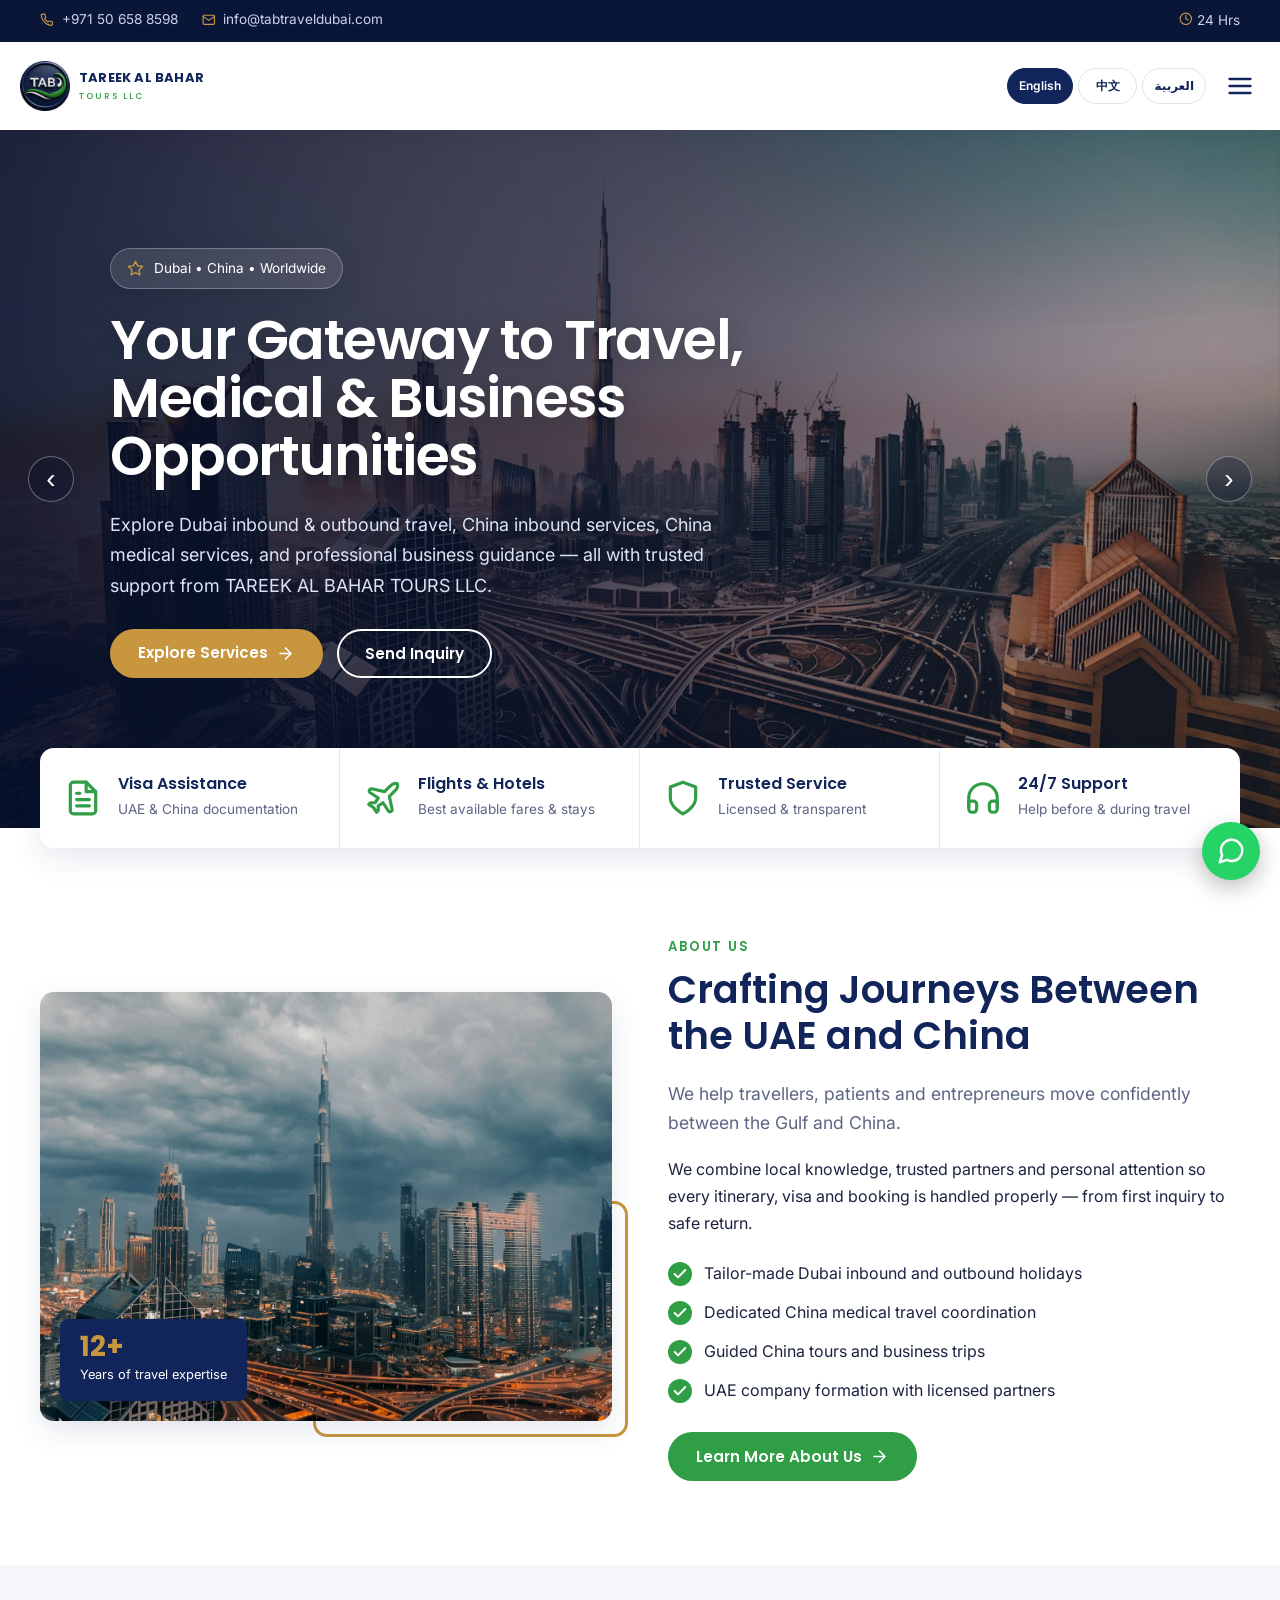
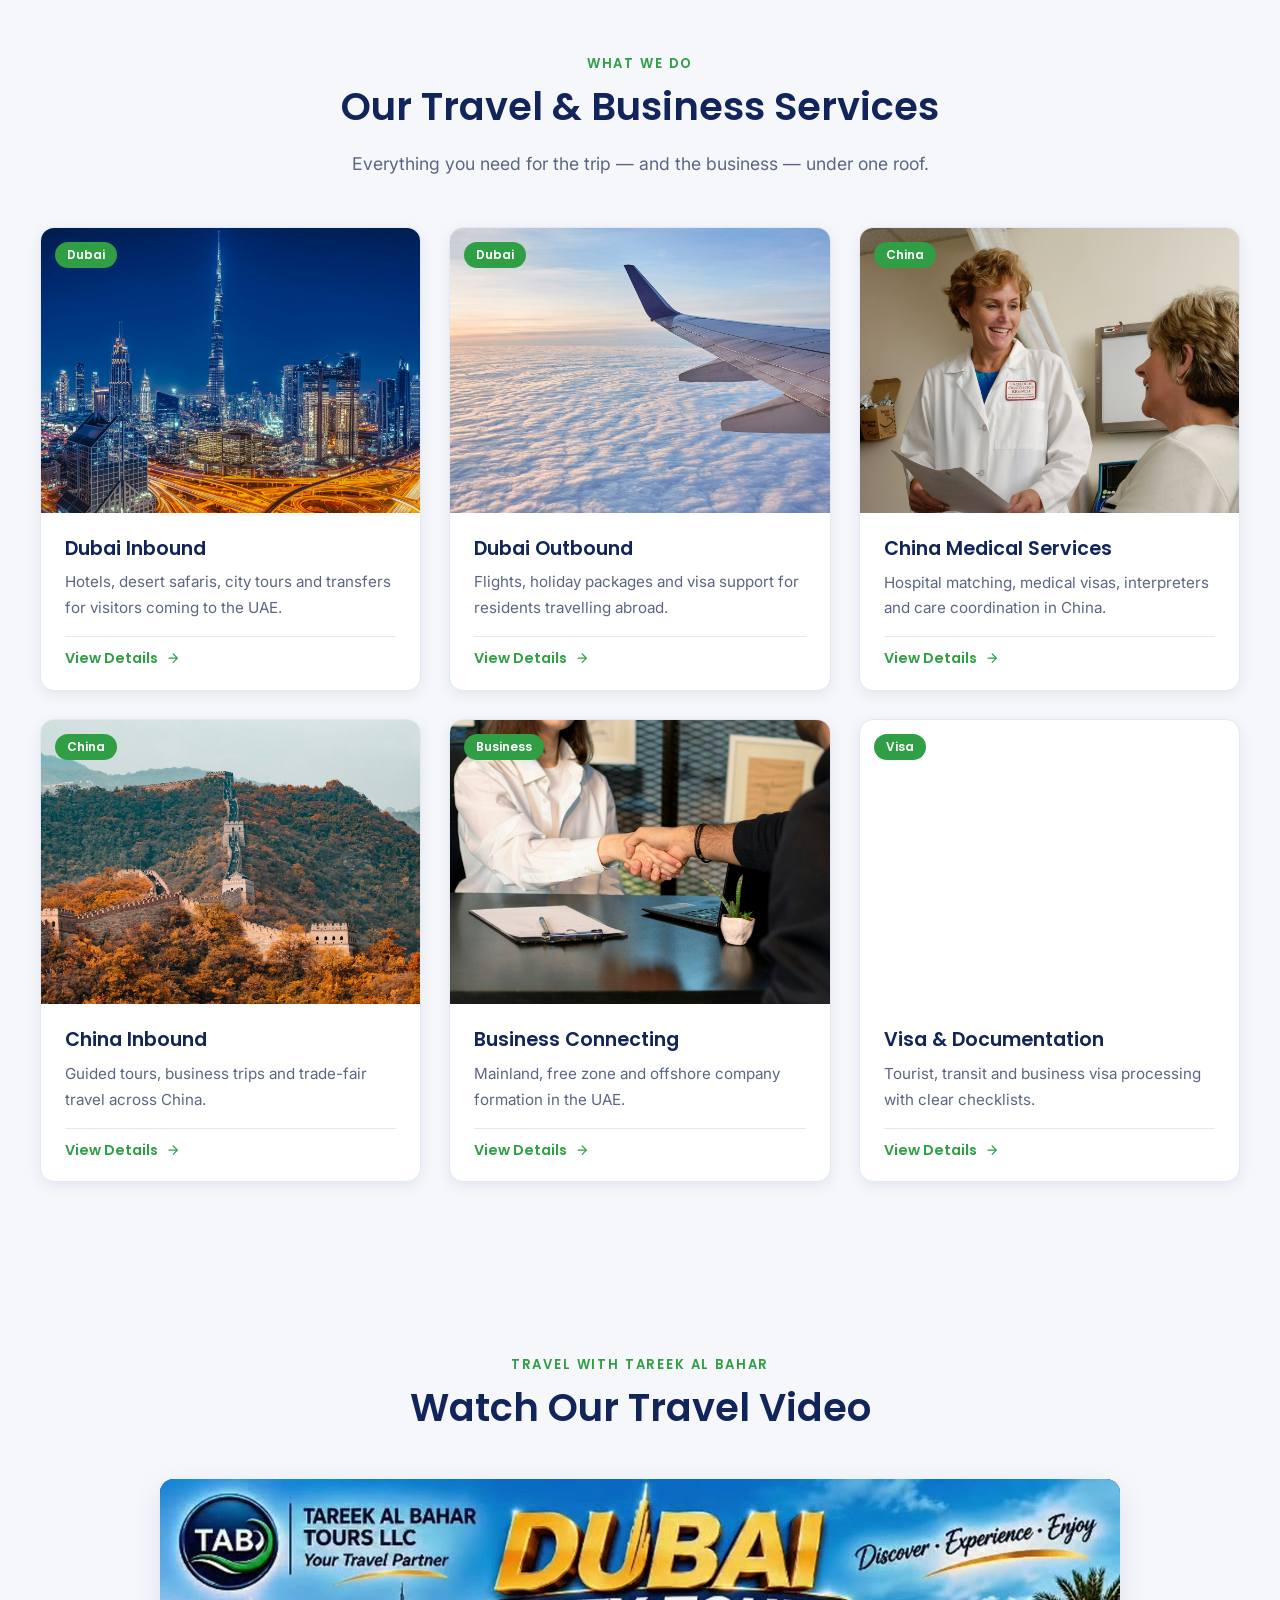
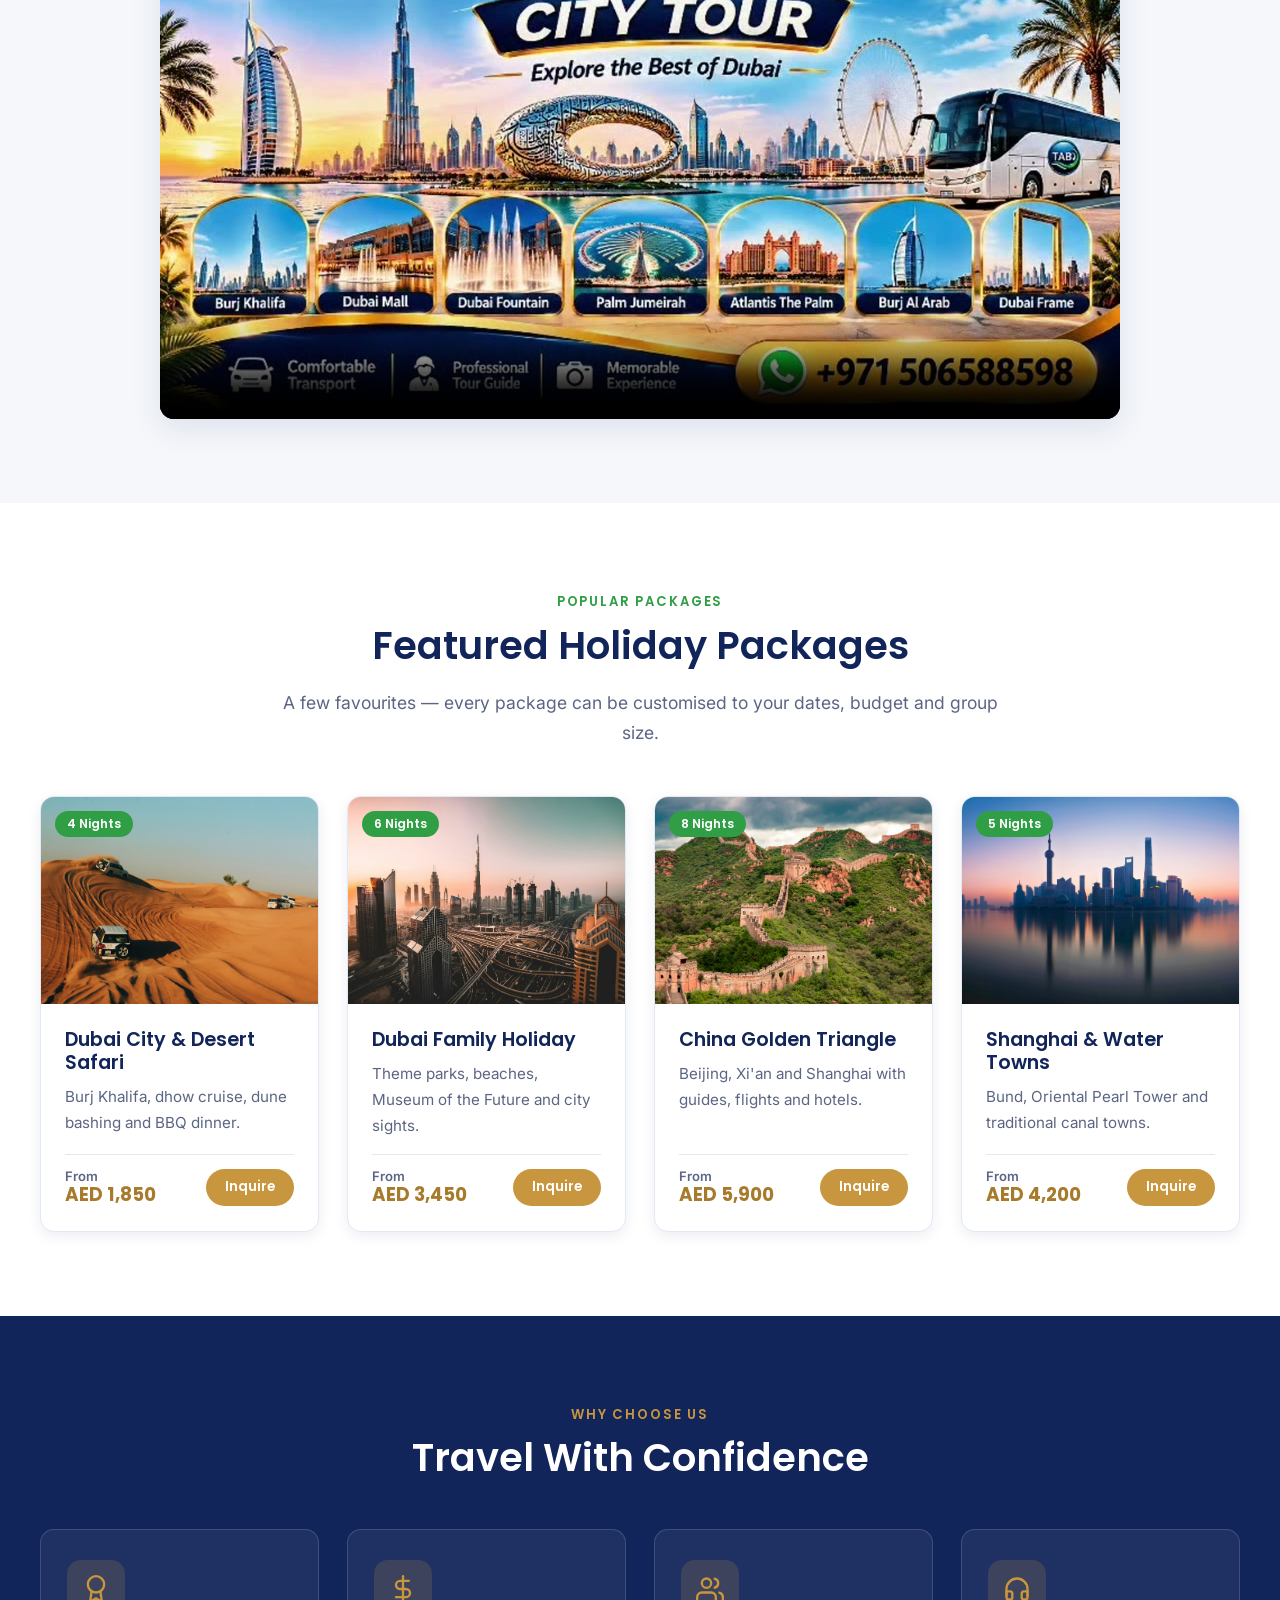
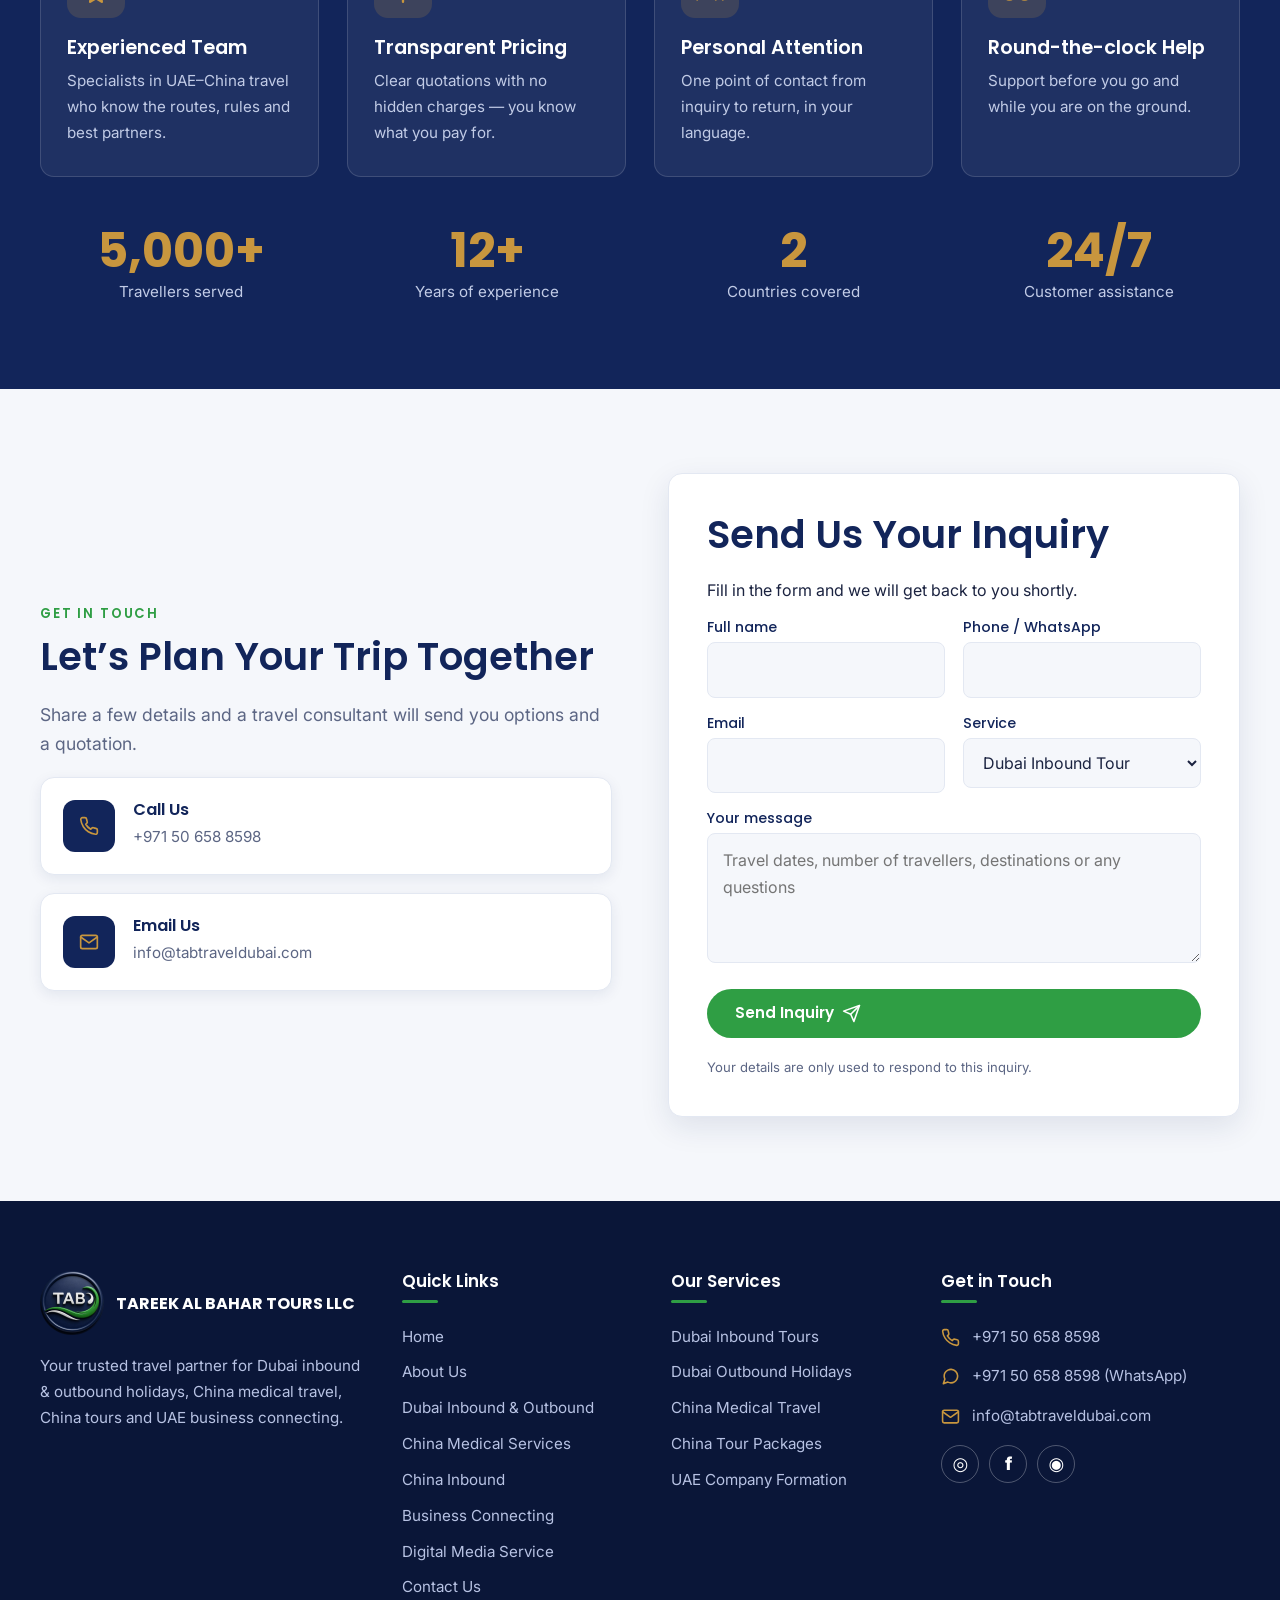
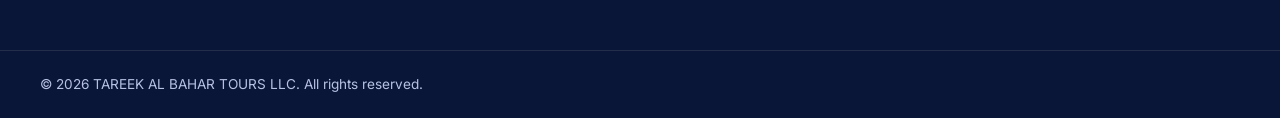
==== commit 0dad4769: "Upload website files" ====
--- a/index.html
+++ b/index.html
@@ -29,9 +29,8 @@
   "url": "https://www.tareekalbahartours.com/",
   "logo": "https://www.tareekalbahartours.com/assets/img/logo.png",
   "image": "https://www.tareekalbahartours.com/assets/img/hero-dubai.jpg",
-  "telephone": "+971 50 986 7589",
+  "telephone": "+971 50 658 8598",
   "email": "info@tabtraveldubai.com",
-  "address": {"@type": "PostalAddress", "streetAddress": "Dubai, United Arab Emirates", "addressLocality": "Dubai", "addressCountry": "AE"},
   "areaServed": ["AE", "CN"]
 }
 </script>
@@ -44,7 +43,7 @@
 <div id="site-header"><div class="topbar">
 <div class="container topbar__inner">
 <ul class="topbar__list">
-<li><a href="tel:+971509867589"><svg aria-hidden="true" class="icon"><use href="#i-phone"></use></svg> +971 50 986 7589</a></li>
+<li><a href="tel:+971506588598"><svg aria-hidden="true" class="icon"><use href="#i-phone"></use></svg> +971 50 658 8598</a></li>
 <li><a href="mailto:info@tabtraveldubai.com"><svg aria-hidden="true" class="icon"><use href="#i-mail"></use></svg> info@tabtraveldubai.com</a></li>
 </ul>
 <ul class="topbar__list topbar__list--right">
@@ -105,7 +104,7 @@
 <div>
 <span class="eyebrow">About Us</span>
 <h2 id="about-title">Crafting Journeys Between the UAE and China</h2>
-<p class="lead">From our Dubai office we help travellers, patients and entrepreneurs move confidently between the Gulf and China.</p>
+<p class="lead">We help travellers, patients and entrepreneurs move confidently between the Gulf and China.</p>
 <p>We combine local knowledge, trusted partners and personal attention so every itinerary, visa and booking is handled properly — from first inquiry to safe return.</p>
 <ul class="check-list"><li><svg aria-hidden="true" class="icon"><use href="#i-check"></use></svg> <span>Tailor-made Dubai inbound and outbound holidays</span></li><li><svg aria-hidden="true" class="icon"><use href="#i-check"></use></svg> <span>Dedicated China medical travel coordination</span></li><li><svg aria-hidden="true" class="icon"><use href="#i-check"></use></svg> <span>Guided China tours and business trips</span></li><li><svg aria-hidden="true" class="icon"><use href="#i-check"></use></svg> <span>UAE company formation with licensed partners</span></li></ul>
 <a class="btn btn--green" href="about-us/index.html">Learn More About Us <svg aria-hidden="true" class="icon"><use href="#i-arrow"></use></svg></a>
@@ -125,6 +124,18 @@
 </div>
 </div>
 </section>
+<section class="section section--alt" aria-labelledby="travel-video-title" id="travel-video">
+<div class="container">
+<div class="section-head">
+<span class="eyebrow">Travel with Tareek Al Bahar</span>
+<h2 id="travel-video-title">Watch Our Travel Video</h2>
+</div>
+<video class="travel-video" controls playsinline preload="metadata" width="1920" height="1080" poster="assets/img/travel-video-poster.jpg" aria-labelledby="travel-video-title">
+<source src="assets/video/travel-video.mp4" type="video/mp4"/>
+<a href="assets/video/travel-video.mp4">Open the travel video</a>
+</video>
+</div>
+</section>
 <section aria-labelledby="packages-title" class="section reveal-section">
 <div class="container">
 <div class="section-head"><span class="eyebrow">Popular Packages</span><h2 id="packages-title">Featured Holiday Packages</h2><p class="lead">A few favourites — every package can be customised to your dates, budget and group size.</p></div>
@@ -151,14 +162,14 @@
 <h2 id="enquiry-title">Let’s Plan Your Trip Together</h2>
 <p class="lead">Share a few details and a travel consultant will send you options and a quotation.</p>
 <div class="contact-cards">
-<div class="contact-card"><div class="contact-card__icon"><svg aria-hidden="true" class="icon"><use href="#i-phone"></use></svg></div><div><h3>Call Us</h3><a href="tel:+971509867589">+971 50 986 7589</a></div></div>
+<div class="contact-card"><div class="contact-card__icon"><svg aria-hidden="true" class="icon"><use href="#i-phone"></use></svg></div><div><h3>Call Us</h3><a href="tel:+971506588598">+971 50 658 8598</a></div></div>
 <div class="contact-card"><div class="contact-card__icon"><svg aria-hidden="true" class="icon"><use href="#i-mail"></use></svg></div><div><h3>Email Us</h3><a href="mailto:info@tabtraveldubai.com">info@tabtraveldubai.com</a></div></div>
 </div>
 </div>
 <div class="form-card">
 <h2>Send Us Your Inquiry</h2>
 <p>Fill in the form and we will get back to you shortly.</p>
-<form action="#" class="form" data-enquiry="" data-whatsapp="971509867589" method="post">
+<form action="#" class="form" data-enquiry="" data-whatsapp="971506588598" method="post">
 <div class="form__row">
 <div><label for="f-name">Full name</label><input autocomplete="name" id="f-name" name="Name" required="" type="text"/></div>
 <div><label for="f-phone">Phone / WhatsApp</label><input autocomplete="tel" id="f-phone" name="Phone" required="" type="tel"/></div>
@@ -203,8 +214,8 @@
 <h3>Get in Touch</h3>
 <ul class="footer-contact">
 
-<li><svg aria-hidden="true" class="icon"><use href="#i-phone"></use></svg> <a href="tel:+971509867589">+971 50 986 7589</a></li>
-<li><svg aria-hidden="true" class="icon"><use href="#i-chat"></use></svg> <a href="https://wa.me/971509867589" rel="noopener">+971 50 986 7589 (WhatsApp)</a></li>
+<li><svg aria-hidden="true" class="icon"><use href="#i-phone"></use></svg> <a href="tel:+971506588598">+971 50 658 8598</a></li>
+<li><svg aria-hidden="true" class="icon"><use href="#i-chat"></use></svg> <a href="https://wa.me/971506588598" rel="noopener">+971 50 658 8598 (WhatsApp)</a></li>
 <li><svg aria-hidden="true" class="icon"><use href="#i-mail"></use></svg> <a href="mailto:info@tabtraveldubai.com">info@tabtraveldubai.com</a></li>
 </ul>
 <div aria-label="Social media" class="footer-social">
@@ -217,11 +228,10 @@
 <div class="footer-bottom">
 <div class="container footer-bottom__inner">
 <span>© 2026 TAREEK AL BAHAR TOURS LLC. All rights reserved.</span>
-<span>Dubai, United Arab Emirates</span>
 </div>
 </div>
 </footer>
-<a aria-label="Chat with us on WhatsApp" class="whatsapp-float" href="https://wa.me/971509867589" rel="noopener"><svg aria-hidden="true" class="icon"><use href="#i-chat"></use></svg></a></div>
+<a aria-label="Chat with us on WhatsApp" class="whatsapp-float" href="https://wa.me/971506588598" rel="noopener"><svg aria-hidden="true" class="icon"><use href="#i-chat"></use></svg></a></div>
 <script defer="" src="assets/js/components.js?v=media-20261008-2"></script>
 <script defer="" src="assets/js/main.js"></script>
 <div aria-hidden="true" id="google_translate_element"></div><script src="https://translate.google.com/translate_a/element.js?cb=googleTranslateElementInit"></script></body>
--- a/assets/css/style.css
+++ b/assets/css/style.css
@@ -1920,3 +1920,15 @@
 @media(min-width:1450px) and (max-width:1650px){.site-header .container.site-header__inner{gap:8px;width:calc(100% - 24px)}.site-header .brand{min-width:205px!important;max-width:205px;flex-basis:205px}.site-header .main-nav a{font-size:11px;padding:10px 4px}.site-header .header-cta .btn{padding:10px 12px}.site-header .lang-option{min-width:53px;padding:7px 9px;font-size:11px}}
 @media(max-width:1449px){.site-header .main-nav{display:none;position:absolute;left:0;right:0;top:100%;width:100%;background:#fff;box-shadow:0 12px 25px #12255a1a;padding:15px;box-sizing:border-box;z-index:1000}.site-header .main-nav.is-open{display:block}.site-header .main-nav__list{display:flex;flex-direction:column;align-items:stretch}.site-header .main-nav a{display:block;font-size:14px;padding:12px;white-space:normal}.site-header .nav-toggle{display:flex;align-items:center;justify-content:center;flex-shrink:0;width:40px;height:40px}.site-header .header-cta .btn{display:none}.site-header .header-cta{order:3}.site-header .lang-switcher{margin-left:auto!important;order:2}}
 @media(max-width:650px){.site-header .container.site-header__inner{width:calc(100% - 24px);gap:8px;min-height:74px;padding:10px 0}.site-header .brand{min-width:44px!important;max-width:44px;flex-basis:44px;gap:0}.site-header .brand img{width:44px!important;height:44px!important;flex-basis:44px}.site-header .brand__name{display:none}.site-header .lang-switcher{gap:5px;padding:0}.site-header .lang-option{min-width:55px;min-height:38px;padding:8px 9px;font-size:11px}.site-header .nav-toggle{width:36px;height:38px}}
+
+.travel-video {
+  display: block;
+  width: 100%;
+  max-width: 960px;
+  height: auto;
+  aspect-ratio: 16 / 9;
+  margin-inline: auto;
+  border-radius: var(--radius);
+  background: #12255a;
+  box-shadow: var(--shadow);
+}
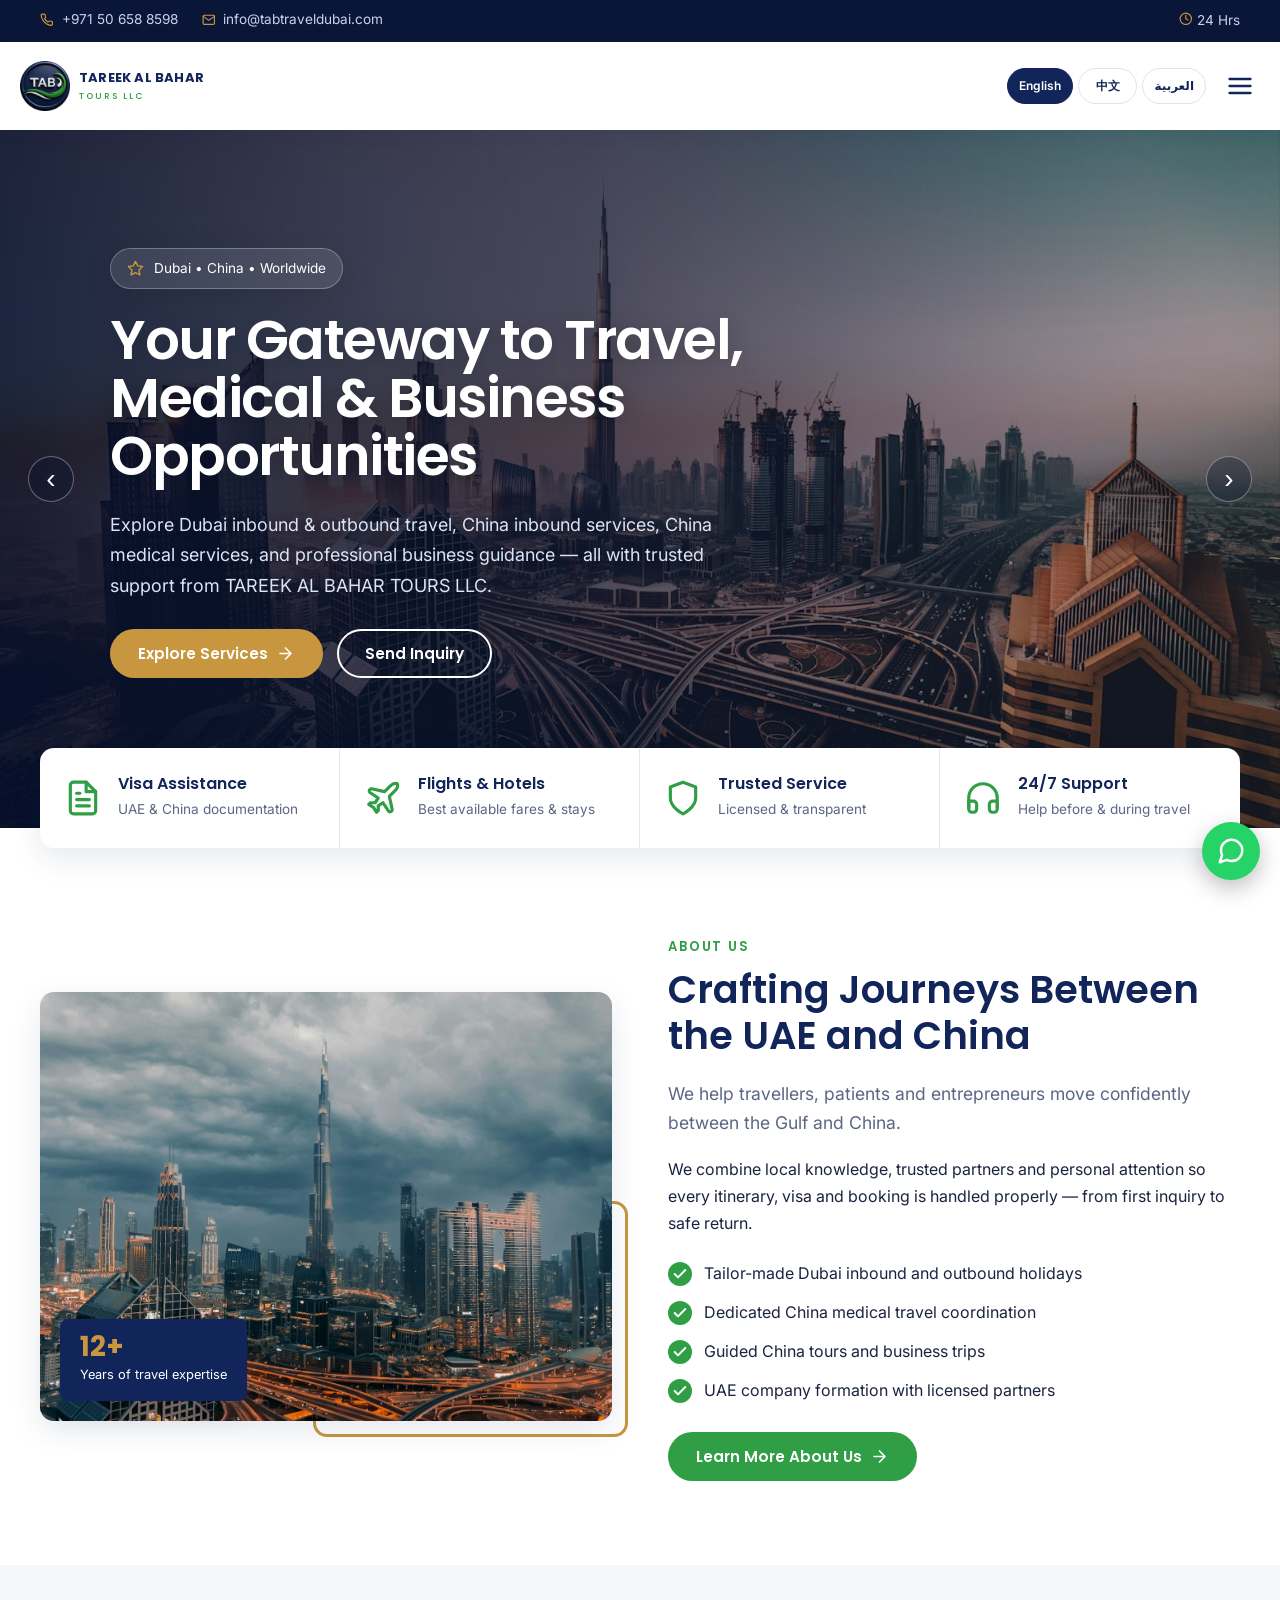
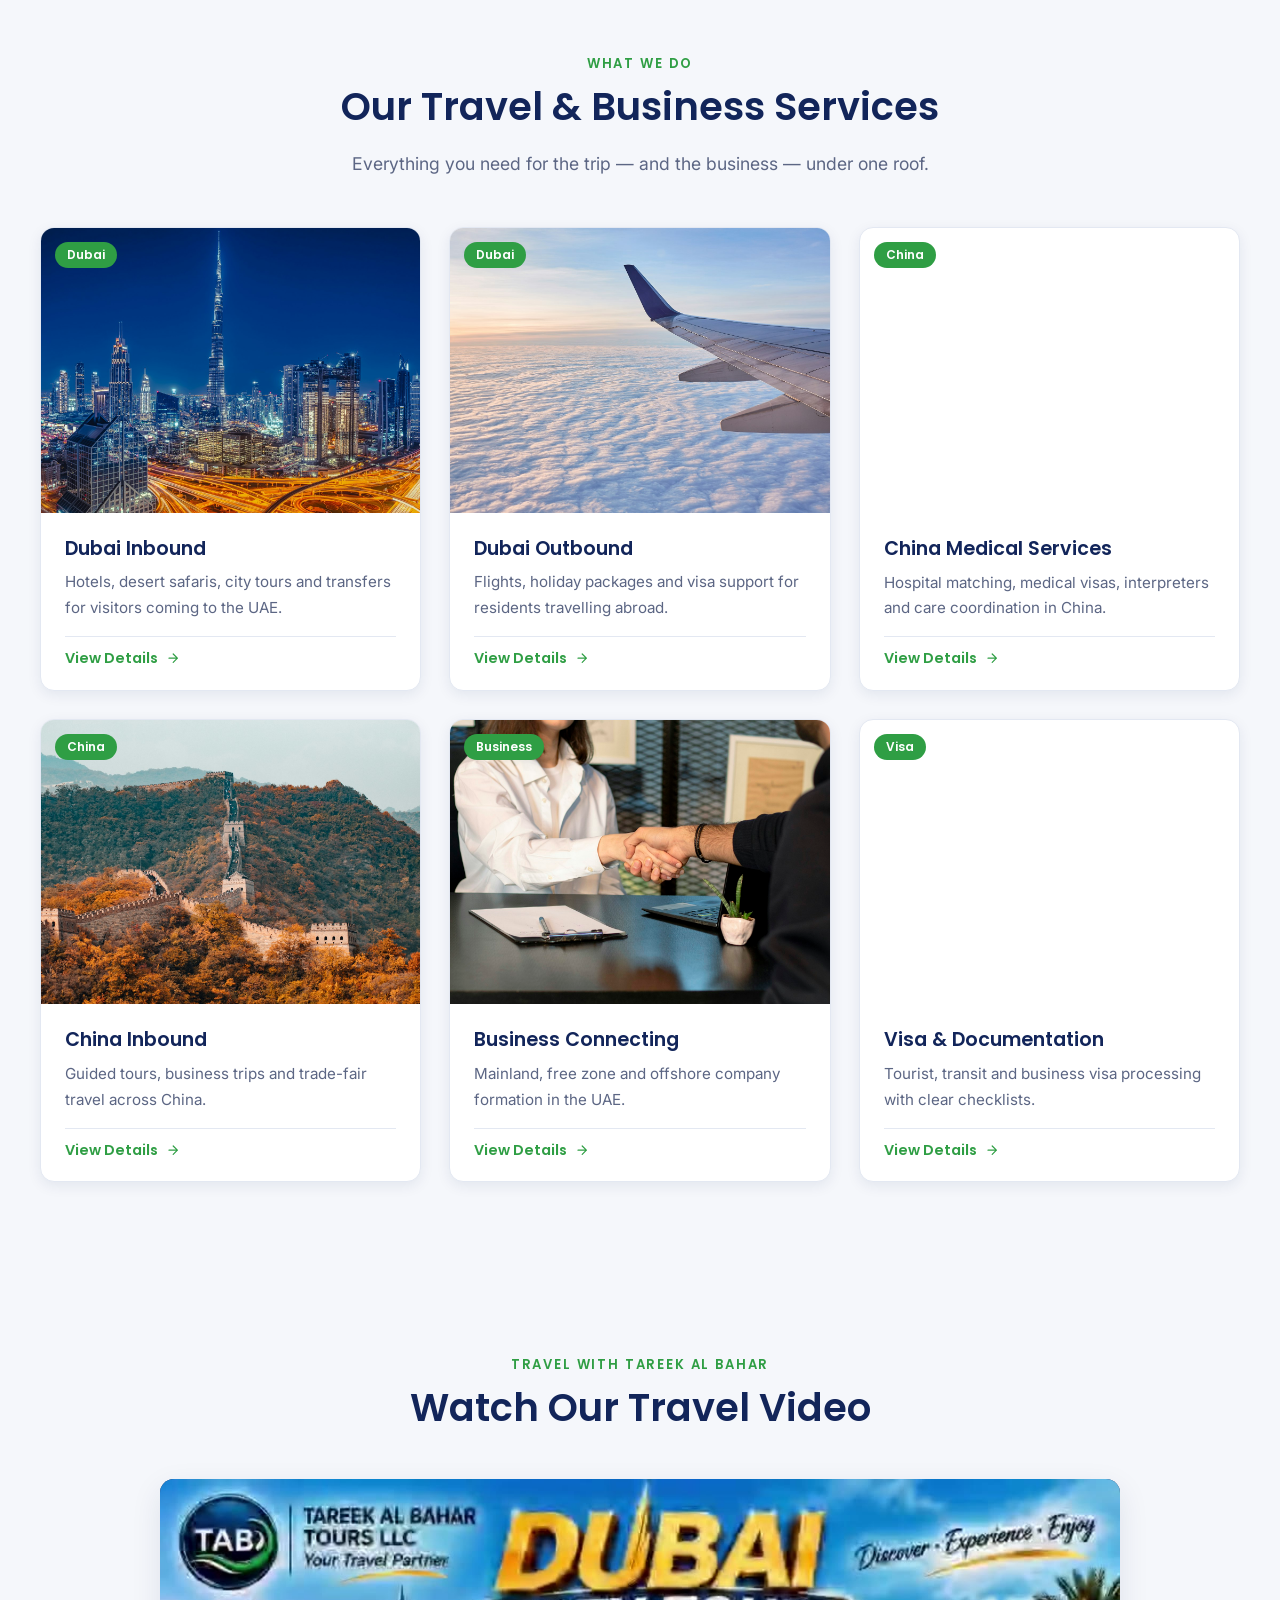
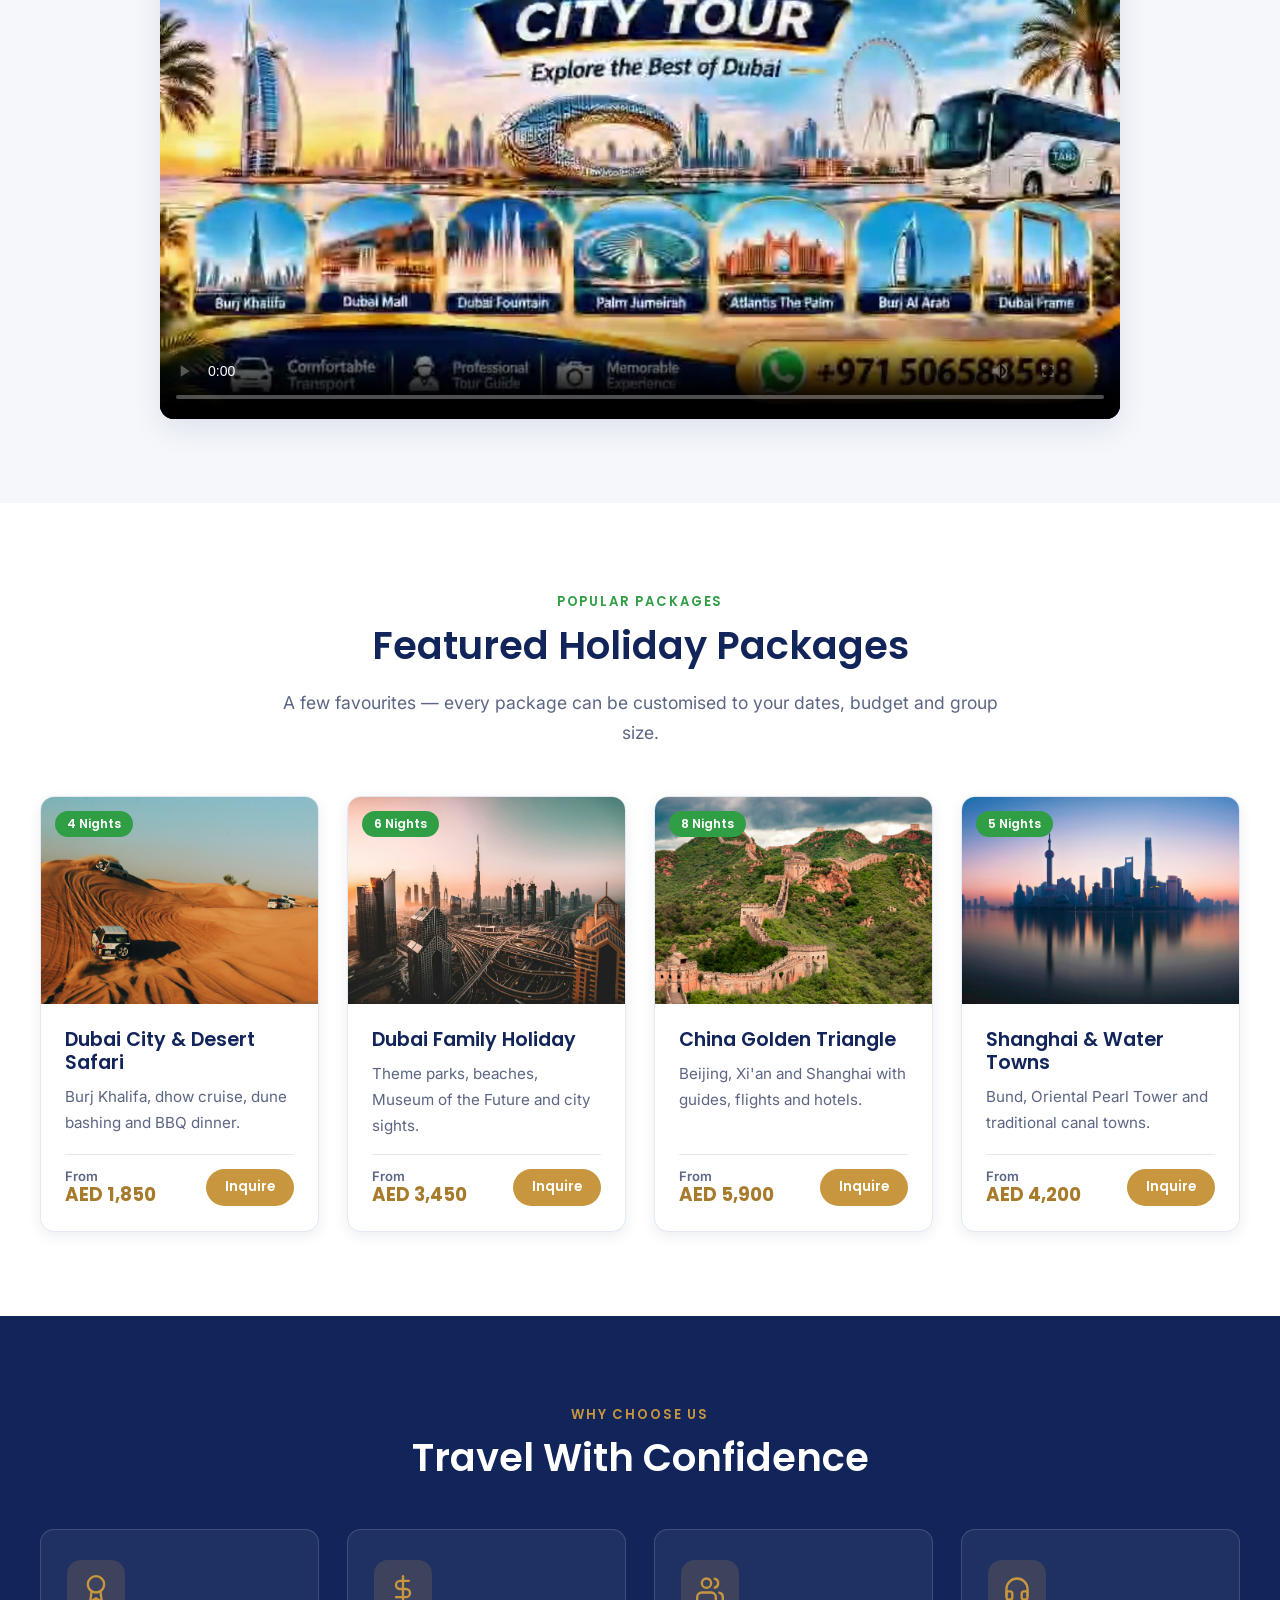
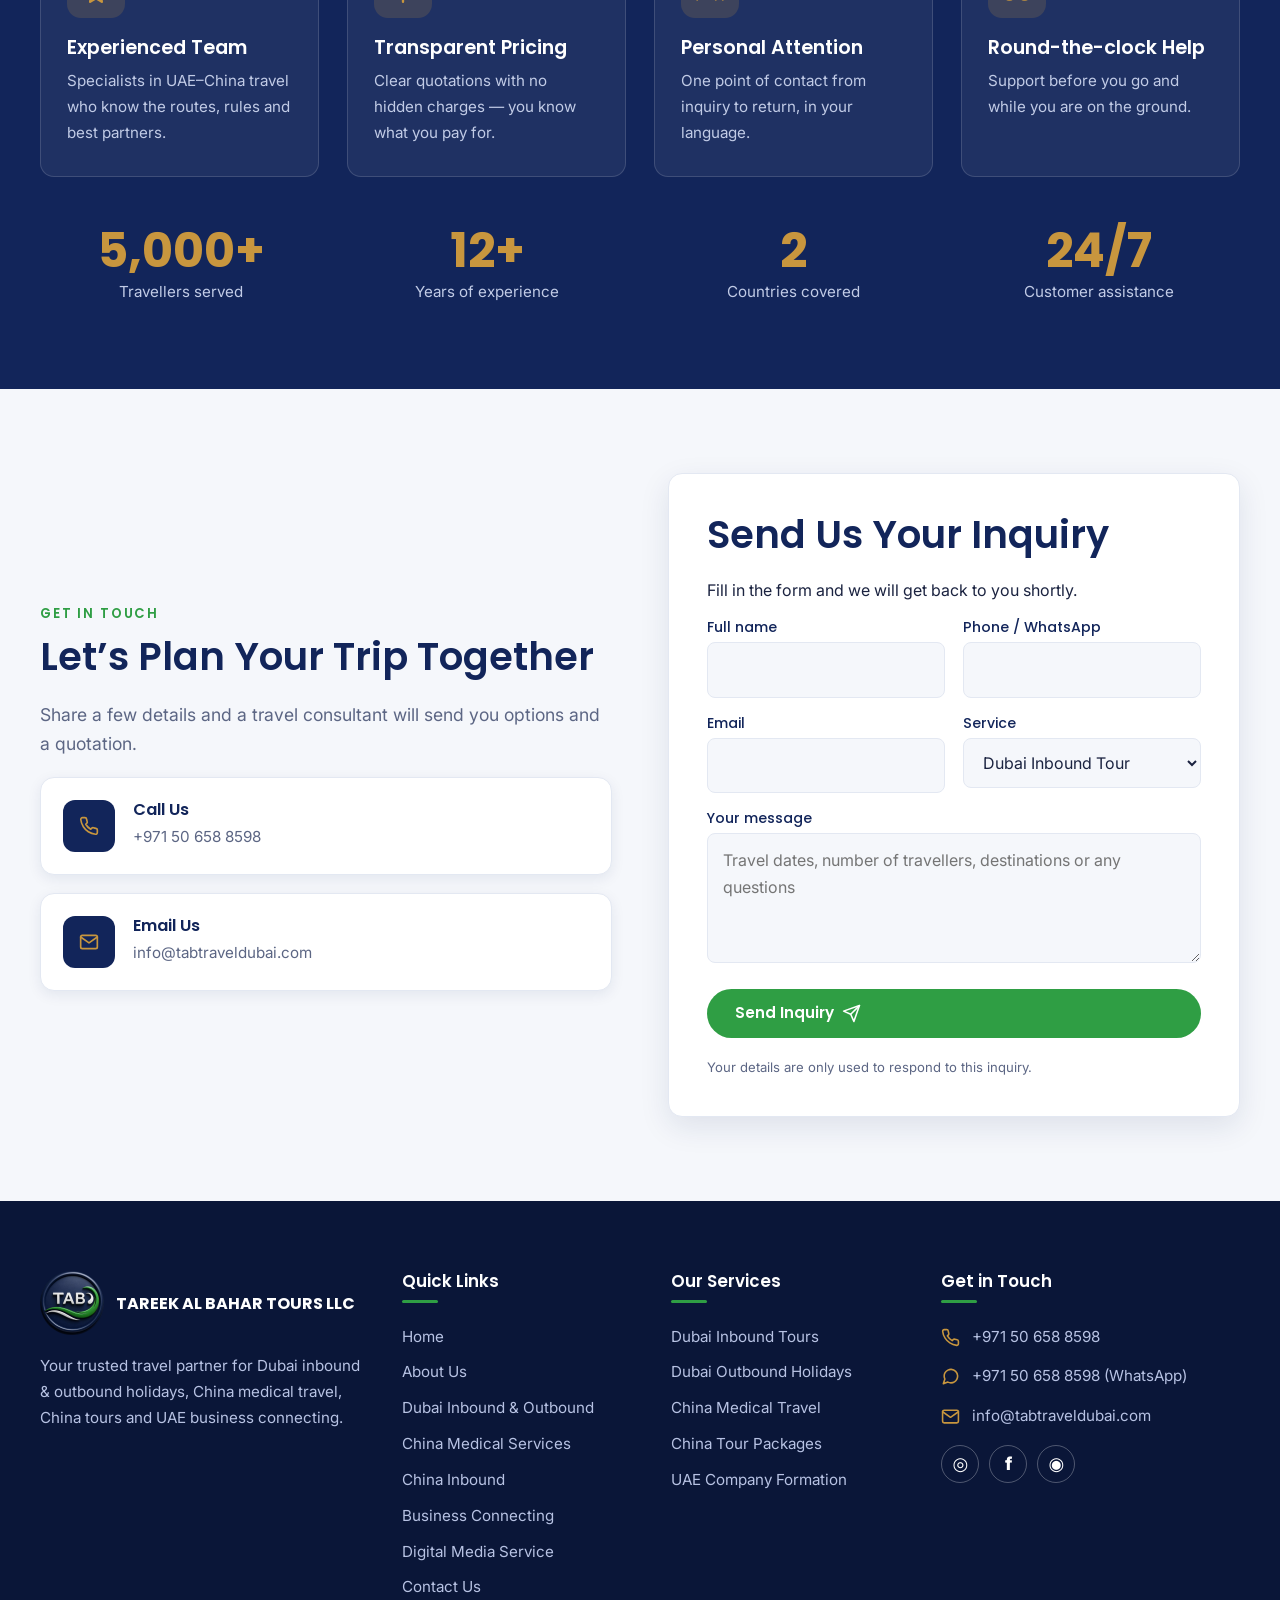
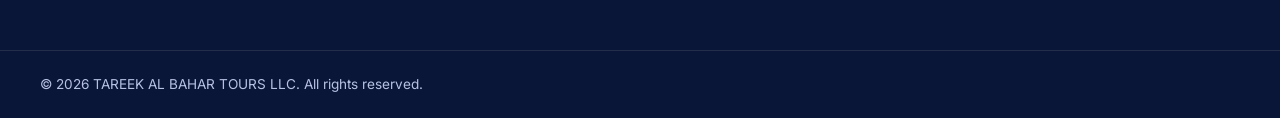
==== commit 9f7bd779: "webiste" ====
--- a/index.html
+++ b/index.html
@@ -72,7 +72,7 @@
 <div aria-hidden="true" class="hero__slides">
 <div class="hero__slide is-active" style="background-image:url('assets/img/hero-dubai.jpg')"></div>
 <div class="hero__slide" style="background-image:url('assets/img/china-shanghai-night.jpg')"></div>
-<div class="hero__slide" style="background-image:url('assets/img/medical-clinic.jpg')"></div>
+<div class="hero__slide" style="background-image:url('assets/img/chinese-doctor-hero.jpg');background-position:63% 30%"></div>
 <div class="hero__slide" style="background-image:url('assets/img/business-meeting.jpg')"></div>
 </div>
 <div class="container hero__content hero__content--animated">
@@ -117,7 +117,7 @@
 <div class="grid grid--3">
 <article class="card"><div class="card__media"><img alt="Dubai skyline at night" decoding="async" height="1067" loading="lazy" src="assets/img/dubai-night.jpg" width="1600"/><span class="card__tag">Dubai</span></div><div class="card__body"><h3>Dubai Inbound</h3><p>Hotels, desert safaris, city tours and transfers for visitors coming to the UAE.</p><div class="card__foot"><a class="card__link" href="dubai-inbound-outbound/index.html#inbound">View Details <svg aria-hidden="true" class="icon"><use href="#i-arrow"></use></svg></a></div></div></article>
 <article class="card"><div class="card__media"><img alt="Aeroplane wing above the clouds" decoding="async" height="1067" loading="lazy" src="assets/img/travel-flight.jpg" width="1600"/><span class="card__tag">Dubai</span></div><div class="card__body"><h3>Dubai Outbound</h3><p>Flights, holiday packages and visa support for residents travelling abroad.</p><div class="card__foot"><a class="card__link" href="dubai-inbound-outbound/index.html#outbound">View Details <svg aria-hidden="true" class="icon"><use href="#i-arrow"></use></svg></a></div></div></article>
-<article class="card"><div class="card__media"><img alt="Doctor consulting a patient" decoding="async" height="1043" loading="lazy" src="assets/img/medical-consult.jpg" width="1600"/><span class="card__tag">China</span></div><div class="card__body"><h3>China Medical Services</h3><p>Hospital matching, medical visas, interpreters and care coordination in China.</p><div class="card__foot"><a class="card__link" href="china-medical-services/index.html">View Details <svg aria-hidden="true" class="icon"><use href="#i-arrow"></use></svg></a></div></div></article>
+<article class="card"><div class="card__media"><img alt="Chinese doctor consulting a patient" decoding="async" height="1086" loading="lazy" src="assets/img/chinese-doctor-consultation.jpg" width="1448"/><span class="card__tag">China</span></div><div class="card__body"><h3>China Medical Services</h3><p>Hospital matching, medical visas, interpreters and care coordination in China.</p><div class="card__foot"><a class="card__link" href="china-medical-services/index.html">View Details <svg aria-hidden="true" class="icon"><use href="#i-arrow"></use></svg></a></div></div></article>
 <article class="card"><div class="card__media"><img alt="Great Wall of China" decoding="async" height="1067" loading="lazy" src="assets/img/china-wall.jpg" width="1600"/><span class="card__tag">China</span></div><div class="card__body"><h3>China Inbound</h3><p>Guided tours, business trips and trade-fair travel across China.</p><div class="card__foot"><a class="card__link" href="china-inbound/index.html">View Details <svg aria-hidden="true" class="icon"><use href="#i-arrow"></use></svg></a></div></div></article>
 <article class="card"><div class="card__media"><img alt="Business partners shaking hands" decoding="async" height="1066" loading="lazy" src="assets/img/business-handshake.jpg" width="1600"/><span class="card__tag">Business</span></div><div class="card__body"><h3>Business Connecting</h3><p>Mainland, free zone and offshore company formation in the UAE.</p><div class="card__foot"><a class="card__link" href="business-connecting/index.html">View Details <svg aria-hidden="true" class="icon"><use href="#i-arrow"></use></svg></a></div></div></article>
 <article class="card"><div class="card__media"><img alt="Camels resting in the Dubai desert" decoding="async" height="1210" loading="lazy" src="assets/img/dubai-desert.jpg" width="1600"/><span class="card__tag">Visa</span></div><div class="card__body"><h3>Visa &amp; Documentation</h3><p>Tourist, transit and business visa processing with clear checklists.</p><div class="card__foot"><a class="card__link" href="dubai-inbound-outbound/index.html#visas">View Details <svg aria-hidden="true" class="icon"><use href="#i-arrow"></use></svg></a></div></div></article>
@@ -130,9 +130,9 @@
 <span class="eyebrow">Travel with Tareek Al Bahar</span>
 <h2 id="travel-video-title">Watch Our Travel Video</h2>
 </div>
-<video class="travel-video" controls playsinline preload="metadata" width="1920" height="1080" poster="assets/img/travel-video-poster.jpg" aria-labelledby="travel-video-title">
-<source src="assets/video/travel-video.mp4" type="video/mp4"/>
-<a href="assets/video/travel-video.mp4">Open the travel video</a>
+<video class="travel-video" controls playsinline preload="metadata" width="1920" height="1080" poster="assets/img/tareek-travel-poster.jpg" aria-labelledby="travel-video-title">
+<source src="assets/video/tareek-travel.mp4" type="video/mp4"/>
+<a href="assets/video/tareek-travel.mp4">Open the travel video</a>
 </video>
 </div>
 </section>
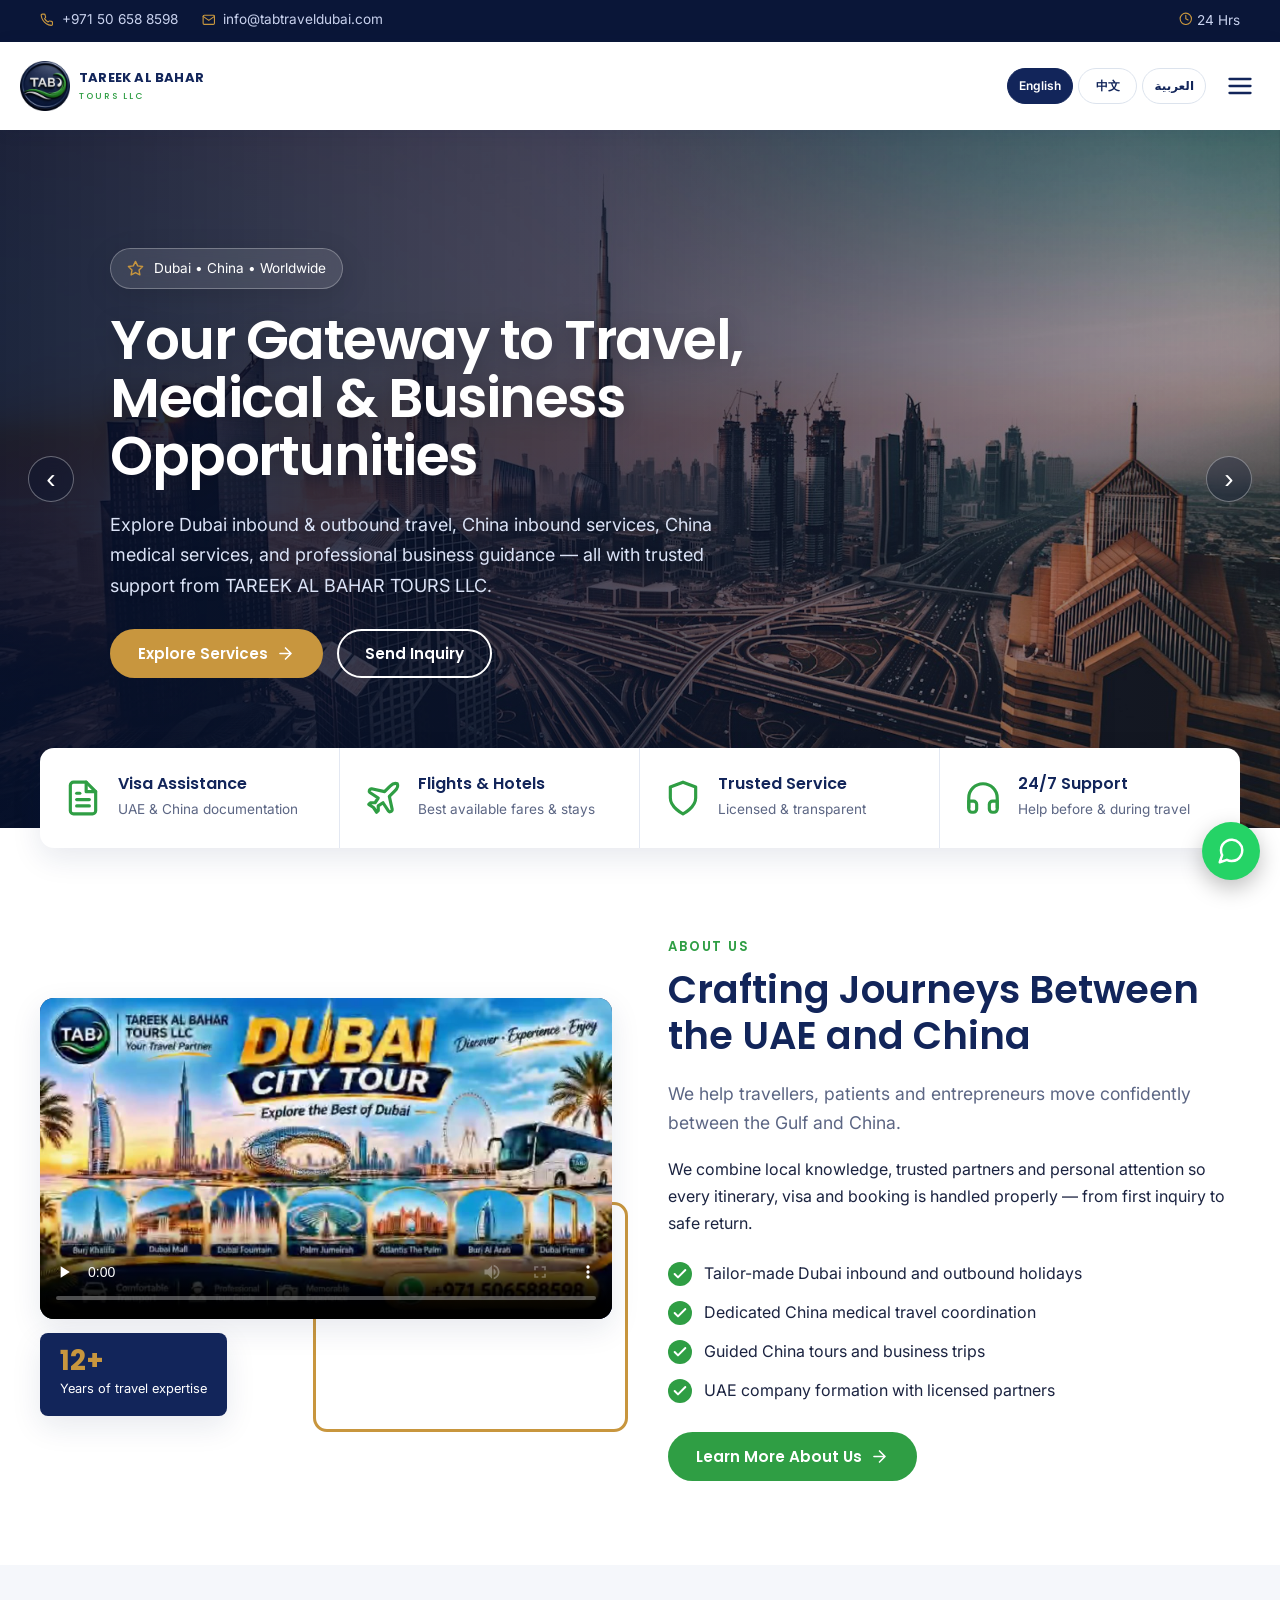
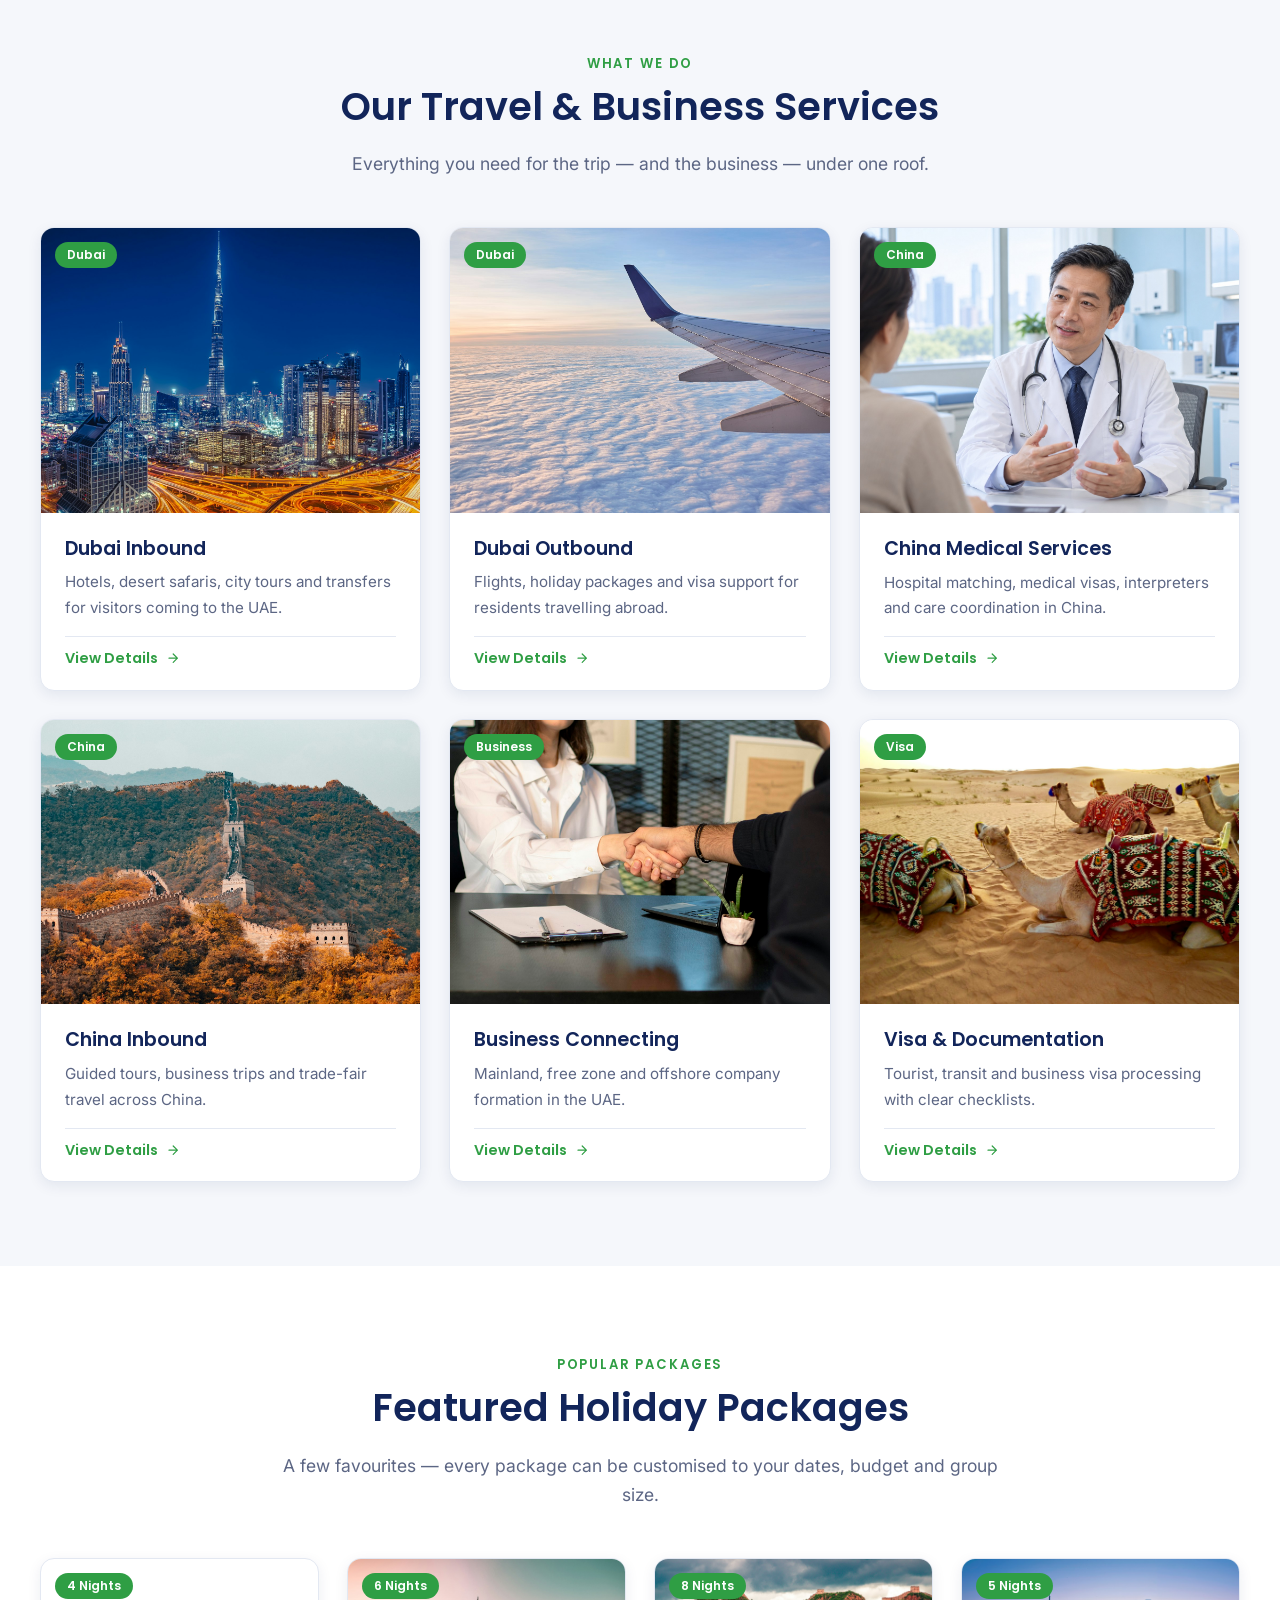
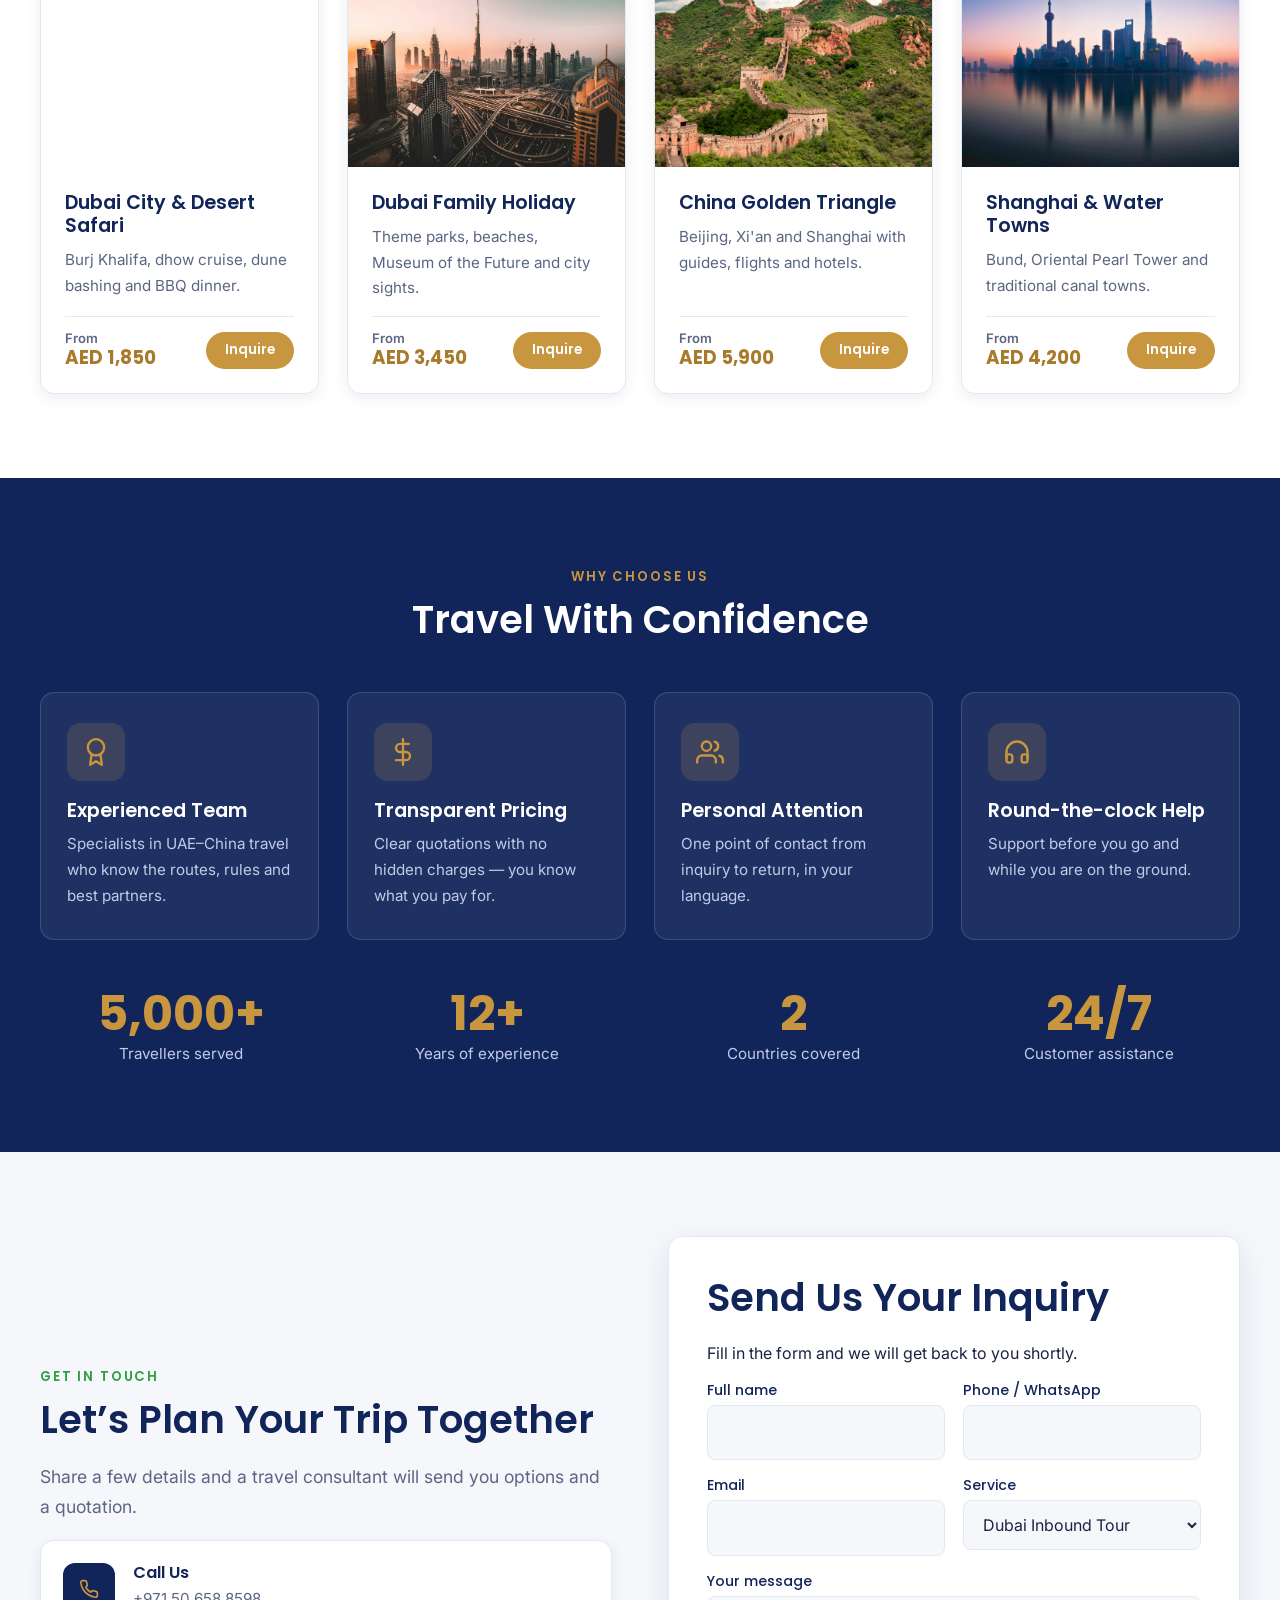
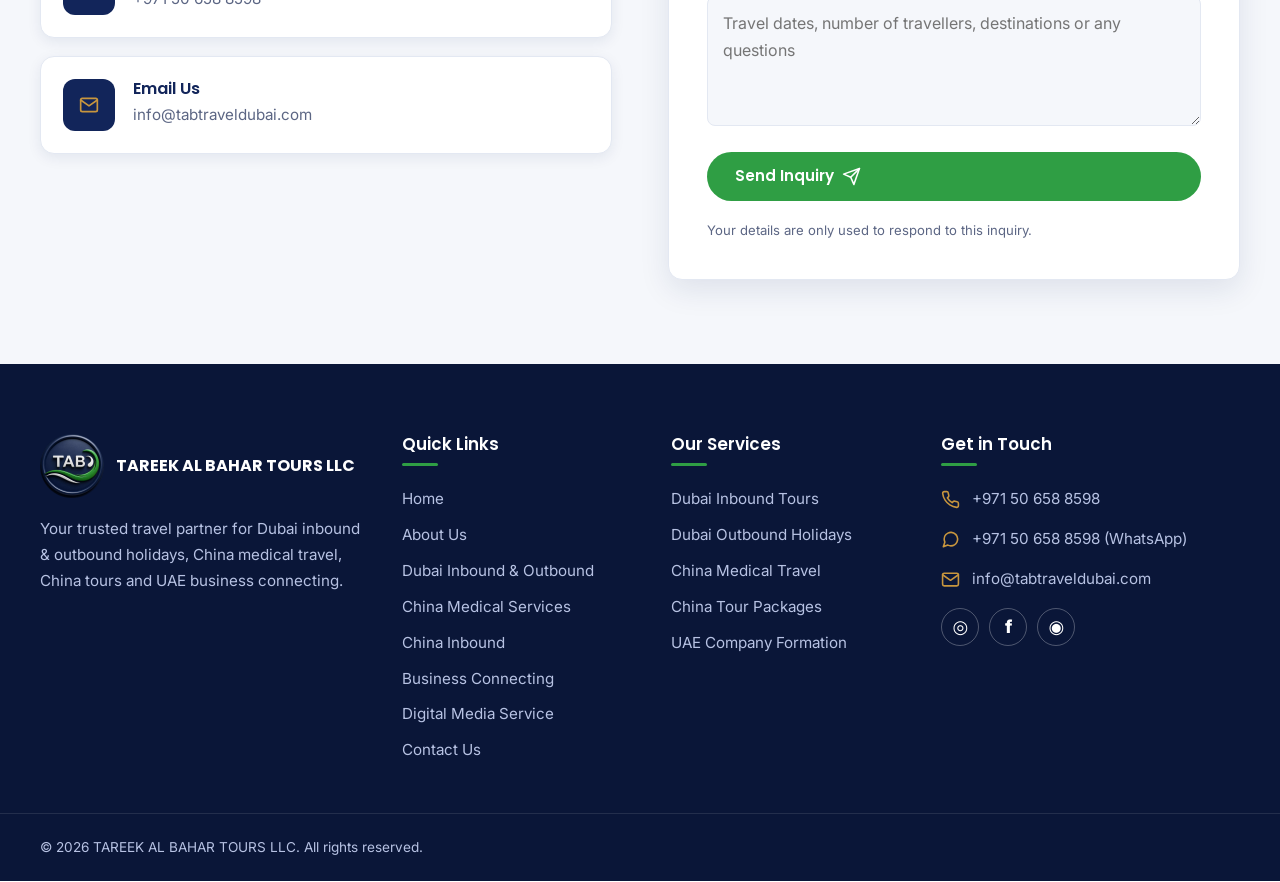
==== commit 2eb0dcf0: "webiste" ====
--- a/index.html
+++ b/index.html
@@ -97,8 +97,11 @@
 </section>
 <section aria-labelledby="about-title" class="section reveal-section">
 <div class="container split">
-<div class="split__media">
-<img alt="Downtown Dubai skyline with Burj Khalifa" decoding="async" height="1040" loading="lazy" src="assets/img/dubai-skyline.jpg" width="1600"/>
+<div class="split__media split__media--video">
+<video class="travel-video" controls playsinline preload="none" width="1920" height="1080" poster="assets/img/tareek-travel-poster.jpg" aria-label="Tareek Al Bahar travel video">
+<source src="assets/video/tareek-travel.mp4" type="video/mp4"/>
+<a href="assets/video/tareek-travel.mp4">Open the travel video</a>
+</video>
 <div class="split__badge"><strong>12+</strong><span>Years of travel expertise</span></div>
 </div>
 <div>
@@ -124,18 +127,6 @@
 </div>
 </div>
 </section>
-<section class="section section--alt" aria-labelledby="travel-video-title" id="travel-video">
-<div class="container">
-<div class="section-head">
-<span class="eyebrow">Travel with Tareek Al Bahar</span>
-<h2 id="travel-video-title">Watch Our Travel Video</h2>
-</div>
-<video class="travel-video" controls playsinline preload="metadata" width="1920" height="1080" poster="assets/img/tareek-travel-poster.jpg" aria-labelledby="travel-video-title">
-<source src="assets/video/tareek-travel.mp4" type="video/mp4"/>
-<a href="assets/video/tareek-travel.mp4">Open the travel video</a>
-</video>
-</div>
-</section>
 <section aria-labelledby="packages-title" class="section reveal-section">
 <div class="container">
 <div class="section-head"><span class="eyebrow">Popular Packages</span><h2 id="packages-title">Featured Holiday Packages</h2><p class="lead">A few favourites — every package can be customised to your dates, budget and group size.</p></div>
--- a/assets/css/style.css
+++ b/assets/css/style.css
@@ -1932,3 +1932,9 @@
   background: #12255a;
   box-shadow: var(--shadow);
 }
+
+.split__media--video .split__badge {
+  position: static;
+  display: inline-block;
+  margin-top: 14px;
+}
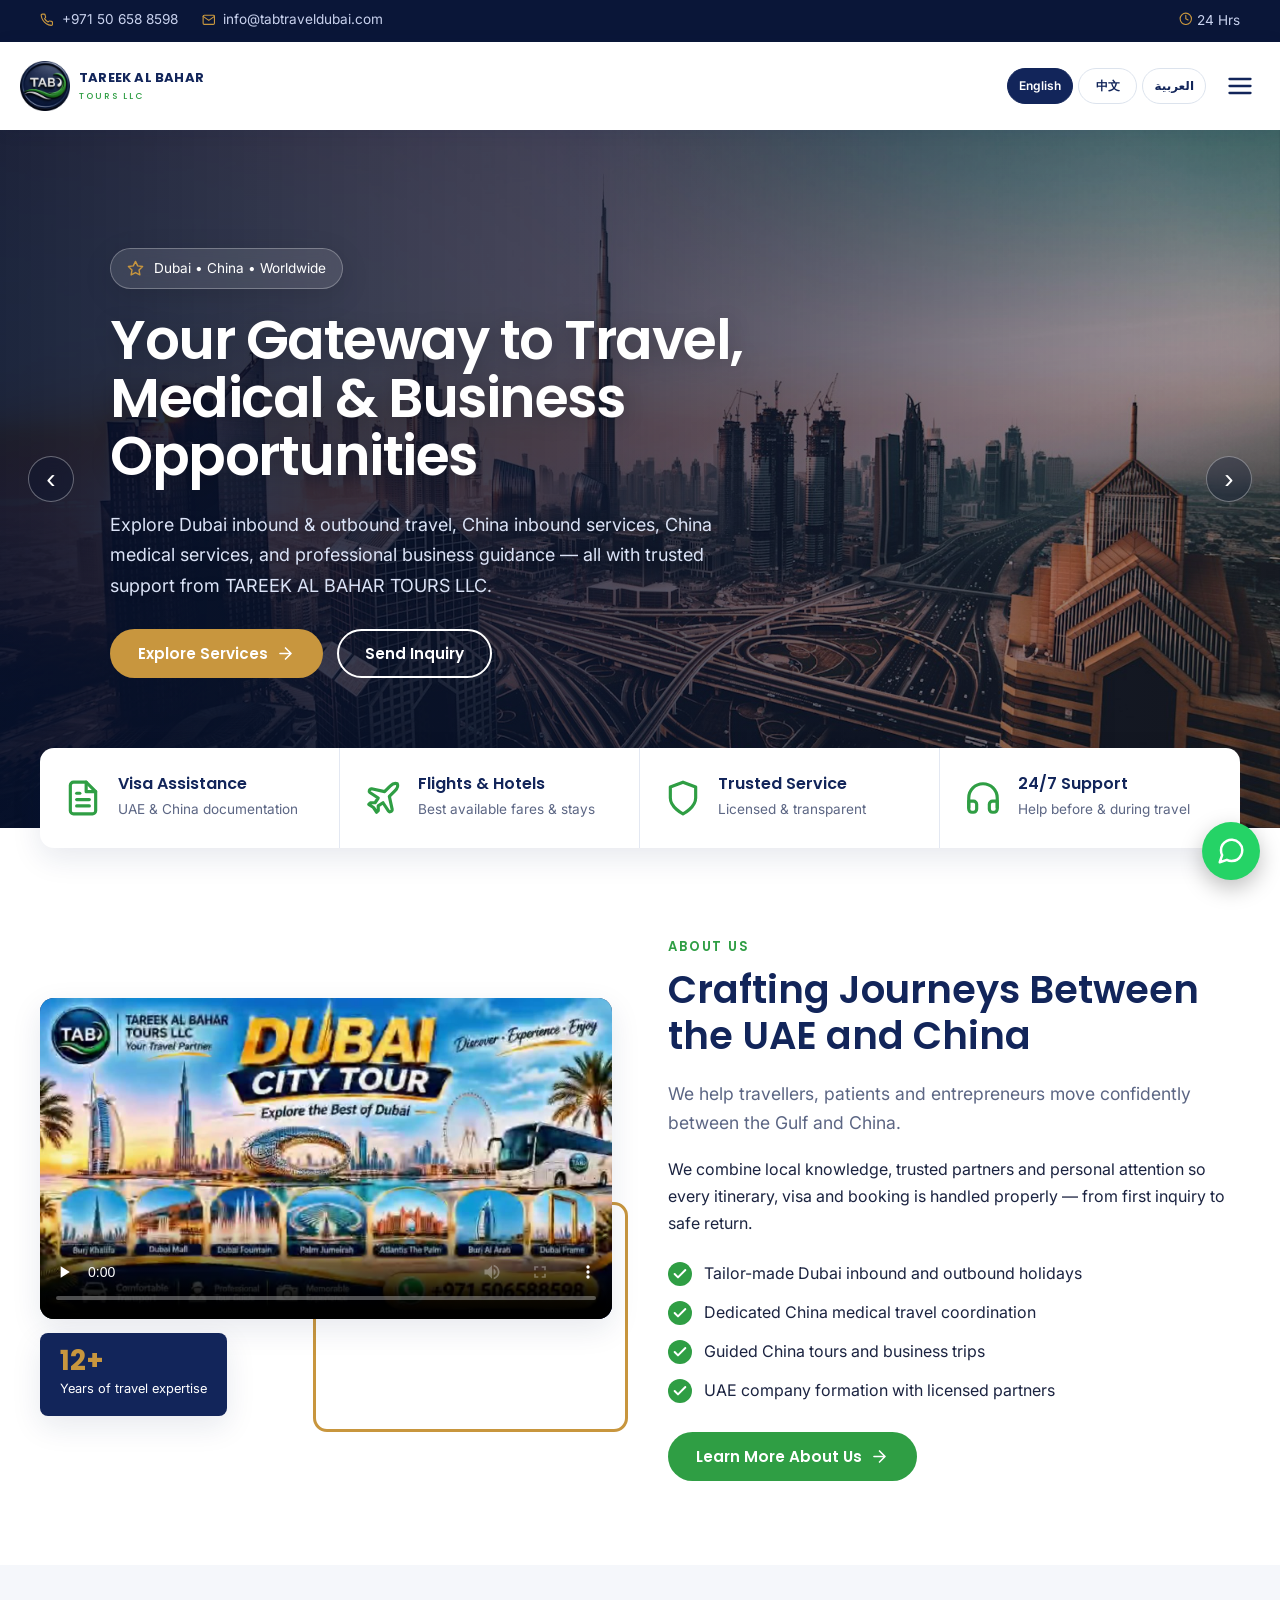
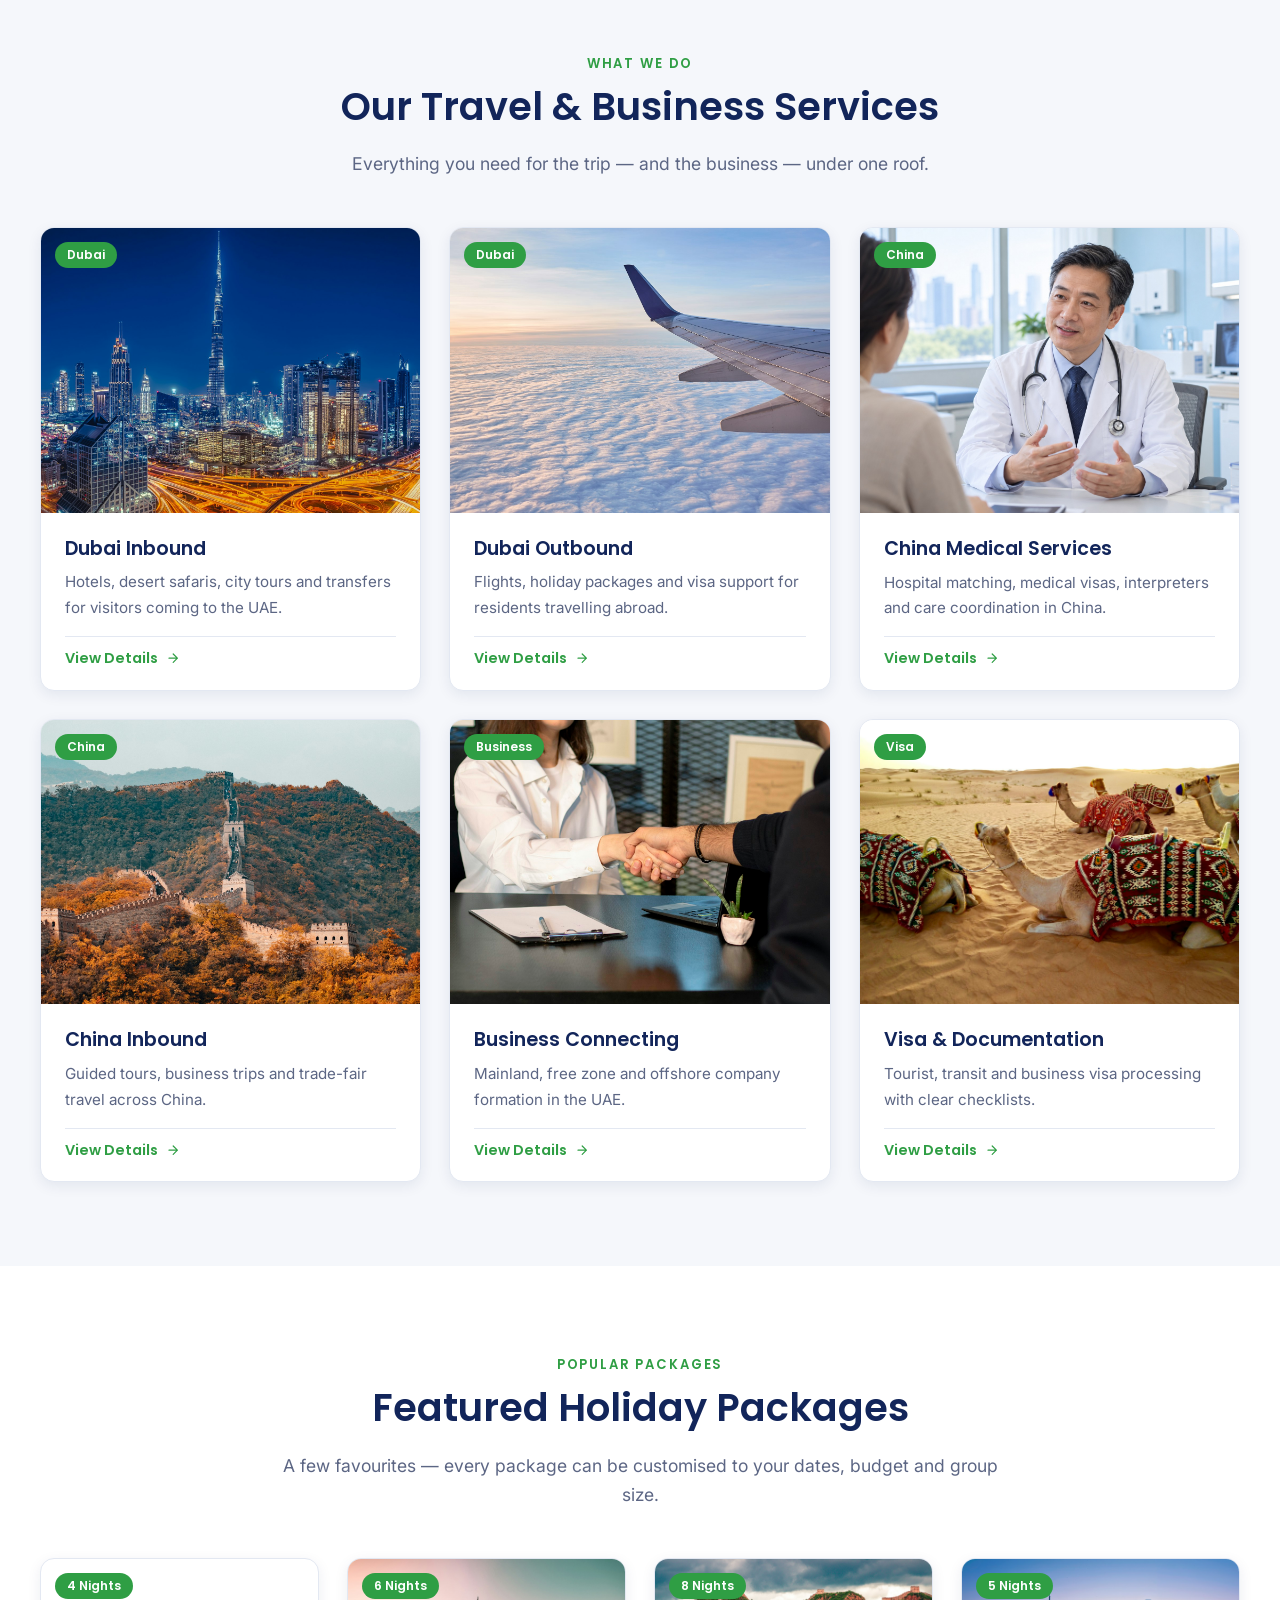
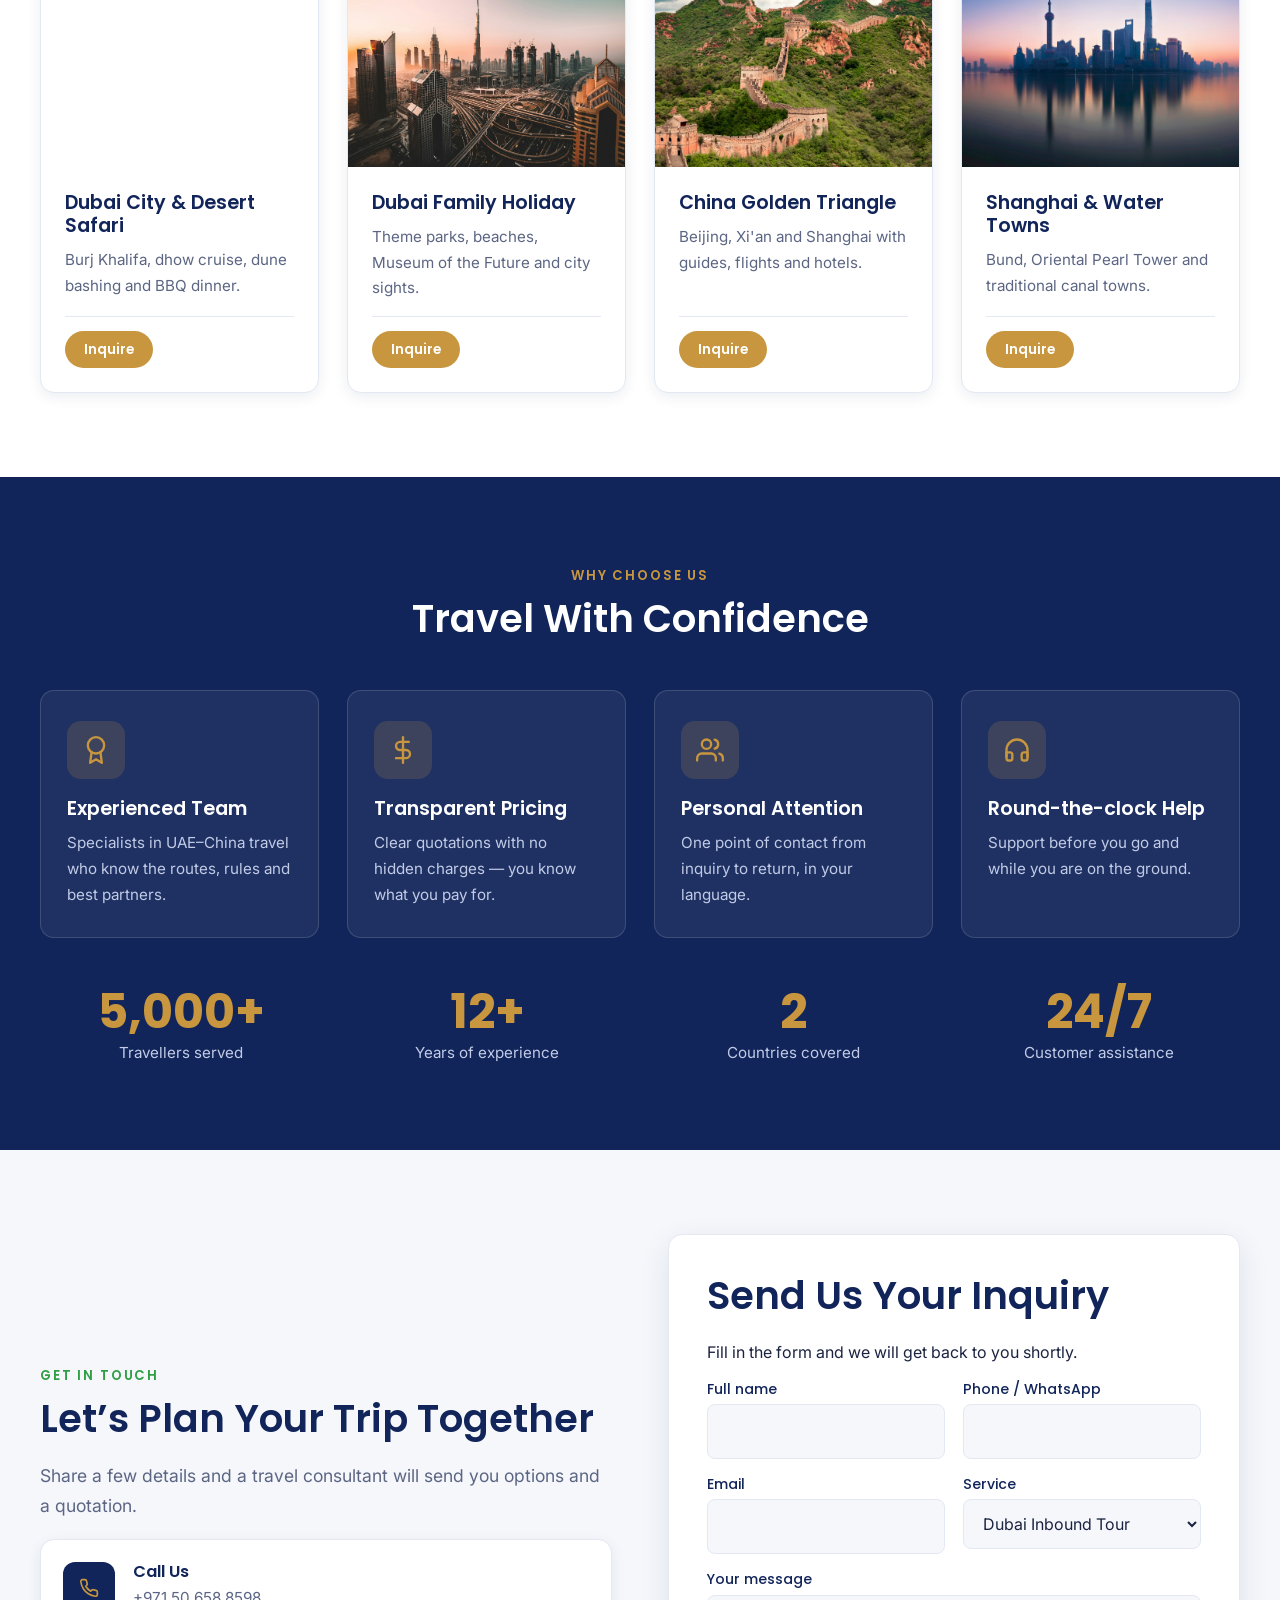
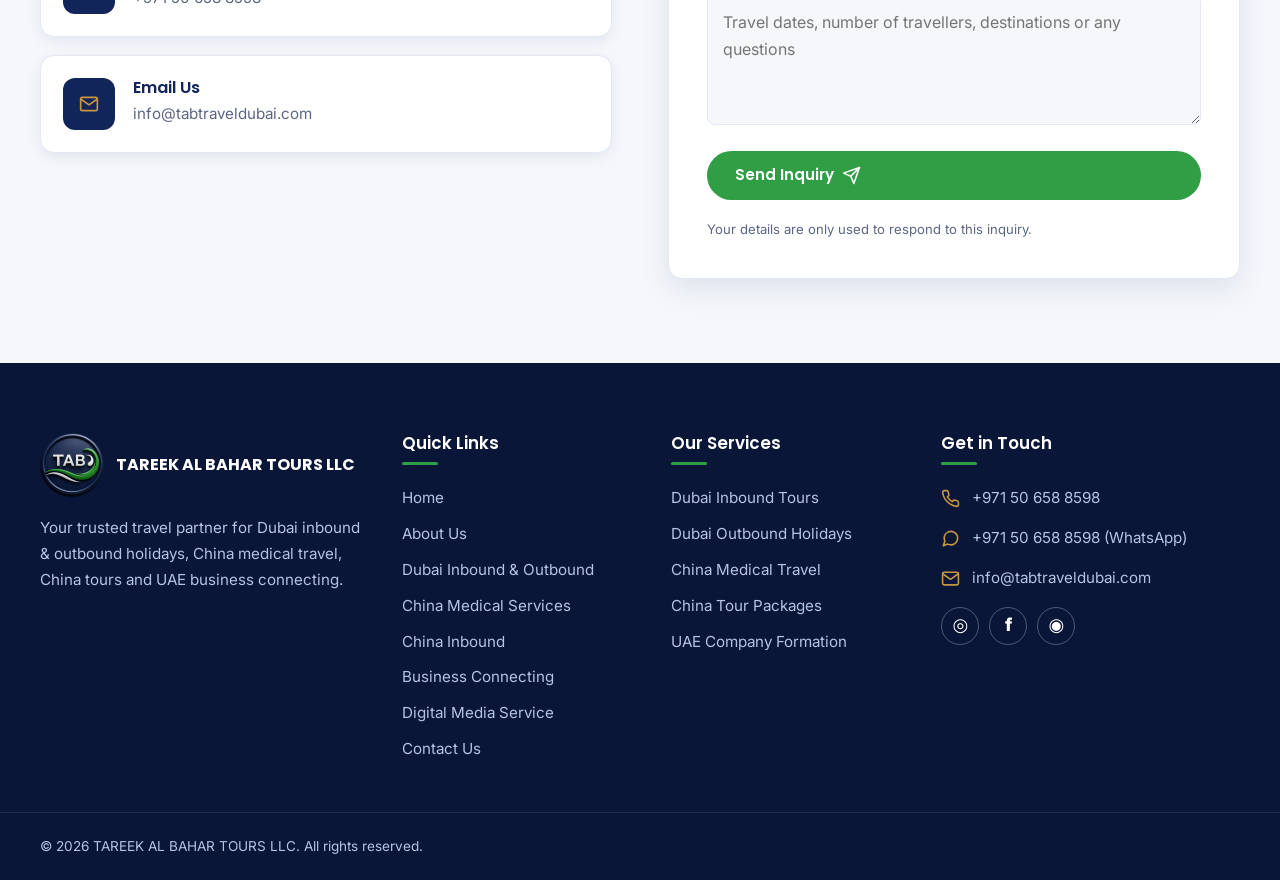
==== commit 0f28ce3d: "webistefgvfcd" ====
--- a/index.html
+++ b/index.html
@@ -131,10 +131,10 @@
 <div class="container">
 <div class="section-head"><span class="eyebrow">Popular Packages</span><h2 id="packages-title">Featured Holiday Packages</h2><p class="lead">A few favourites — every package can be customised to your dates, budget and group size.</p></div>
 <div class="grid grid--4">
-<article class="card"><div class="card__media"><img alt="Desert safari vehicles on the dunes" decoding="async" height="1067" loading="lazy" src="assets/img/dubai-safari.jpg" width="1600"/><span class="card__tag">4 Nights</span></div><div class="card__body"><h3>Dubai City &amp; Desert Safari</h3><p>Burj Khalifa, dhow cruise, dune bashing and BBQ dinner.</p><div class="card__foot"><span class="card__price">From<strong>AED 1,850</strong></span><a class="btn btn--primary btn--sm" href="contact-us/index.html">Inquire</a></div></div></article>
-<article class="card"><div class="card__media"><img alt="Burj Khalifa and Dubai highways" decoding="async" height="1067" loading="lazy" src="assets/img/hero-dubai.jpg" width="1600"/><span class="card__tag">6 Nights</span></div><div class="card__body"><h3>Dubai Family Holiday</h3><p>Theme parks, beaches, Museum of the Future and city sights.</p><div class="card__foot"><span class="card__price">From<strong>AED 3,450</strong></span><a class="btn btn--primary btn--sm" href="contact-us/index.html">Inquire</a></div></div></article>
-<article class="card"><div class="card__media"><img alt="Great Wall winding over green mountains" decoding="async" height="1067" loading="lazy" src="assets/img/china-wall-green.jpg" width="1600"/><span class="card__tag">8 Nights</span></div><div class="card__body"><h3>China Golden Triangle</h3><p>Beijing, Xi'an and Shanghai with guides, flights and hotels.</p><div class="card__foot"><span class="card__price">From<strong>AED 5,900</strong></span><a class="btn btn--primary btn--sm" href="contact-us/index.html">Inquire</a></div></div></article>
-<article class="card"><div class="card__media"><img alt="Shanghai skyline reflecting in the river" decoding="async" height="917" loading="lazy" src="assets/img/china-shanghai.jpg" width="1600"/><span class="card__tag">5 Nights</span></div><div class="card__body"><h3>Shanghai &amp; Water Towns</h3><p>Bund, Oriental Pearl Tower and traditional canal towns.</p><div class="card__foot"><span class="card__price">From<strong>AED 4,200</strong></span><a class="btn btn--primary btn--sm" href="contact-us/index.html">Inquire</a></div></div></article>
+<article class="card"><div class="card__media"><img alt="Desert safari vehicles on the dunes" decoding="async" height="1067" loading="lazy" src="assets/img/dubai-safari.jpg" width="1600"/><span class="card__tag">4 Nights</span></div><div class="card__body"><h3>Dubai City &amp; Desert Safari</h3><p>Burj Khalifa, dhow cruise, dune bashing and BBQ dinner.</p><div class="card__foot"><a class="btn btn--primary btn--sm" href="contact-us/index.html">Inquire</a></div></div></article>
+<article class="card"><div class="card__media"><img alt="Burj Khalifa and Dubai highways" decoding="async" height="1067" loading="lazy" src="assets/img/hero-dubai.jpg" width="1600"/><span class="card__tag">6 Nights</span></div><div class="card__body"><h3>Dubai Family Holiday</h3><p>Theme parks, beaches, Museum of the Future and city sights.</p><div class="card__foot"><a class="btn btn--primary btn--sm" href="contact-us/index.html">Inquire</a></div></div></article>
+<article class="card"><div class="card__media"><img alt="Great Wall winding over green mountains" decoding="async" height="1067" loading="lazy" src="assets/img/china-wall-green.jpg" width="1600"/><span class="card__tag">8 Nights</span></div><div class="card__body"><h3>China Golden Triangle</h3><p>Beijing, Xi'an and Shanghai with guides, flights and hotels.</p><div class="card__foot"><a class="btn btn--primary btn--sm" href="contact-us/index.html">Inquire</a></div></div></article>
+<article class="card"><div class="card__media"><img alt="Shanghai skyline reflecting in the river" decoding="async" height="917" loading="lazy" src="assets/img/china-shanghai.jpg" width="1600"/><span class="card__tag">5 Nights</span></div><div class="card__body"><h3>Shanghai &amp; Water Towns</h3><p>Bund, Oriental Pearl Tower and traditional canal towns.</p><div class="card__foot"><a class="btn btn--primary btn--sm" href="contact-us/index.html">Inquire</a></div></div></article>
 </div>
 </div>
 </section>
